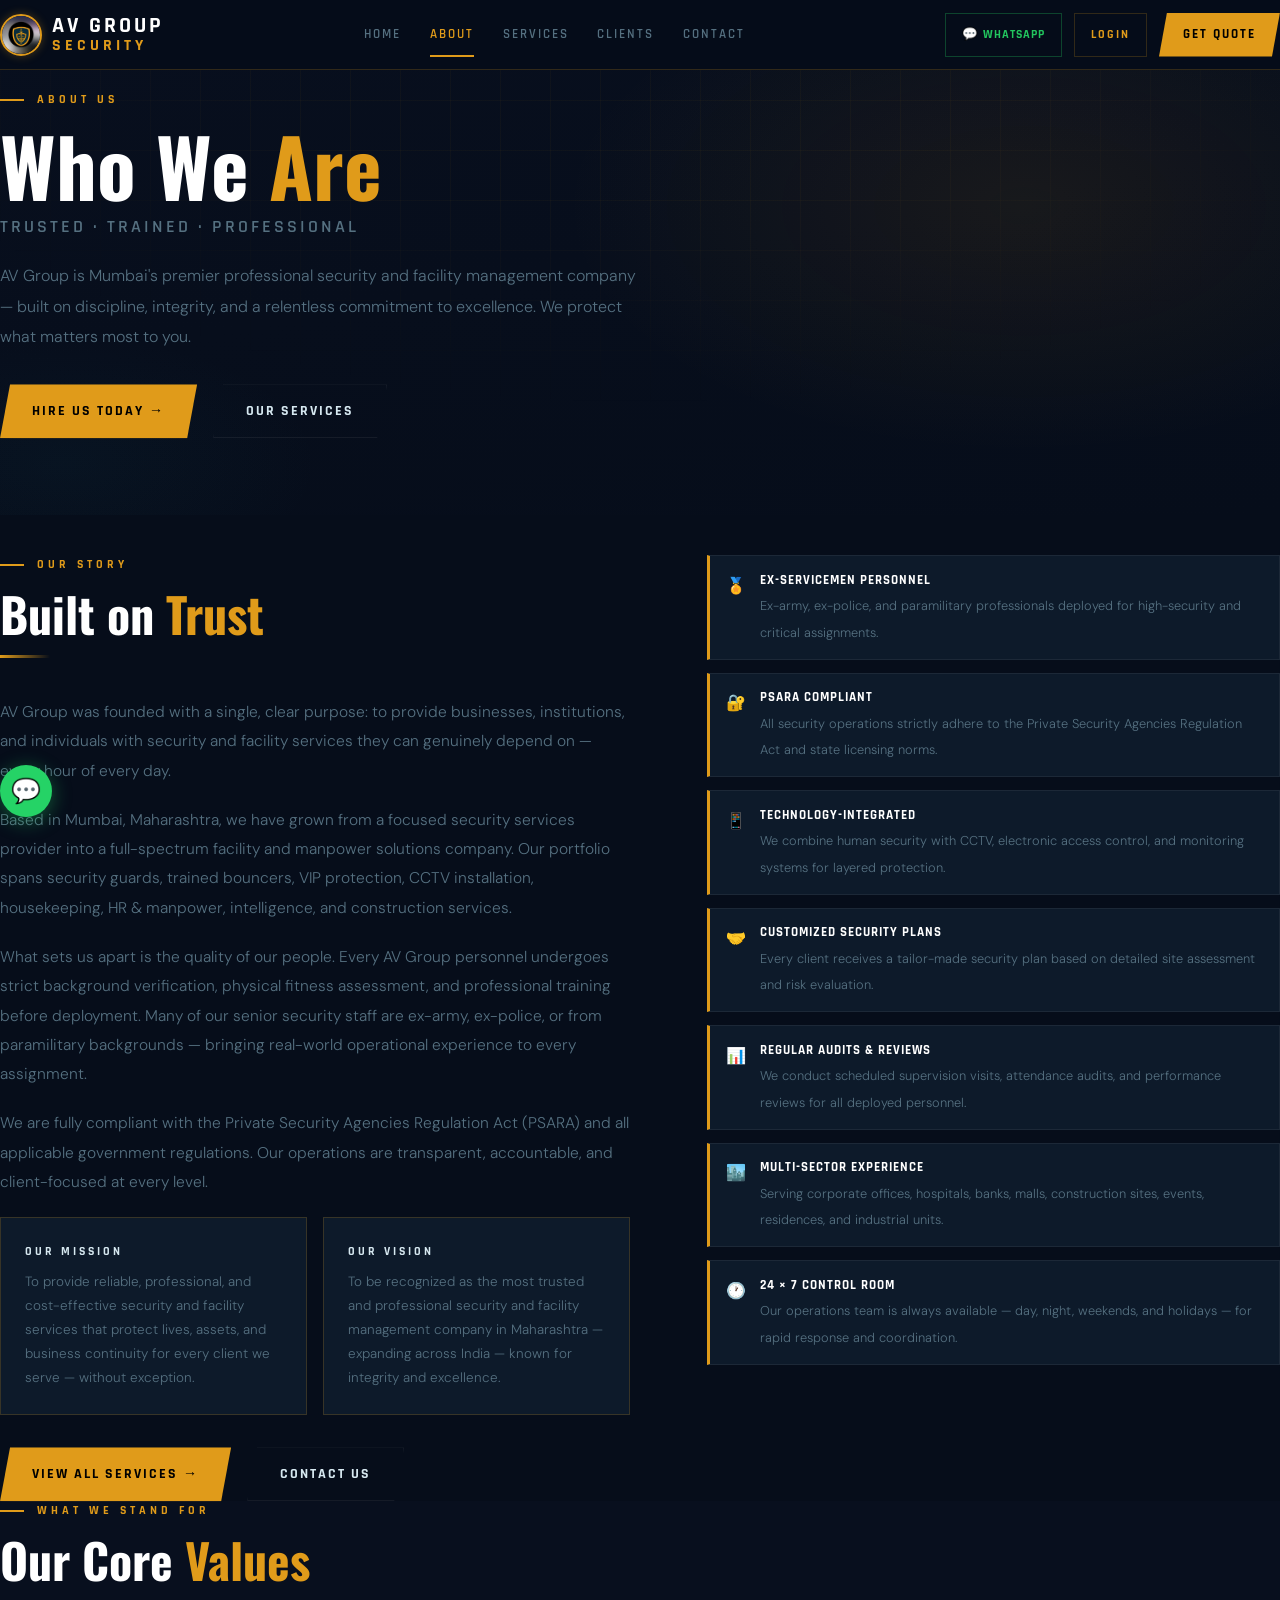
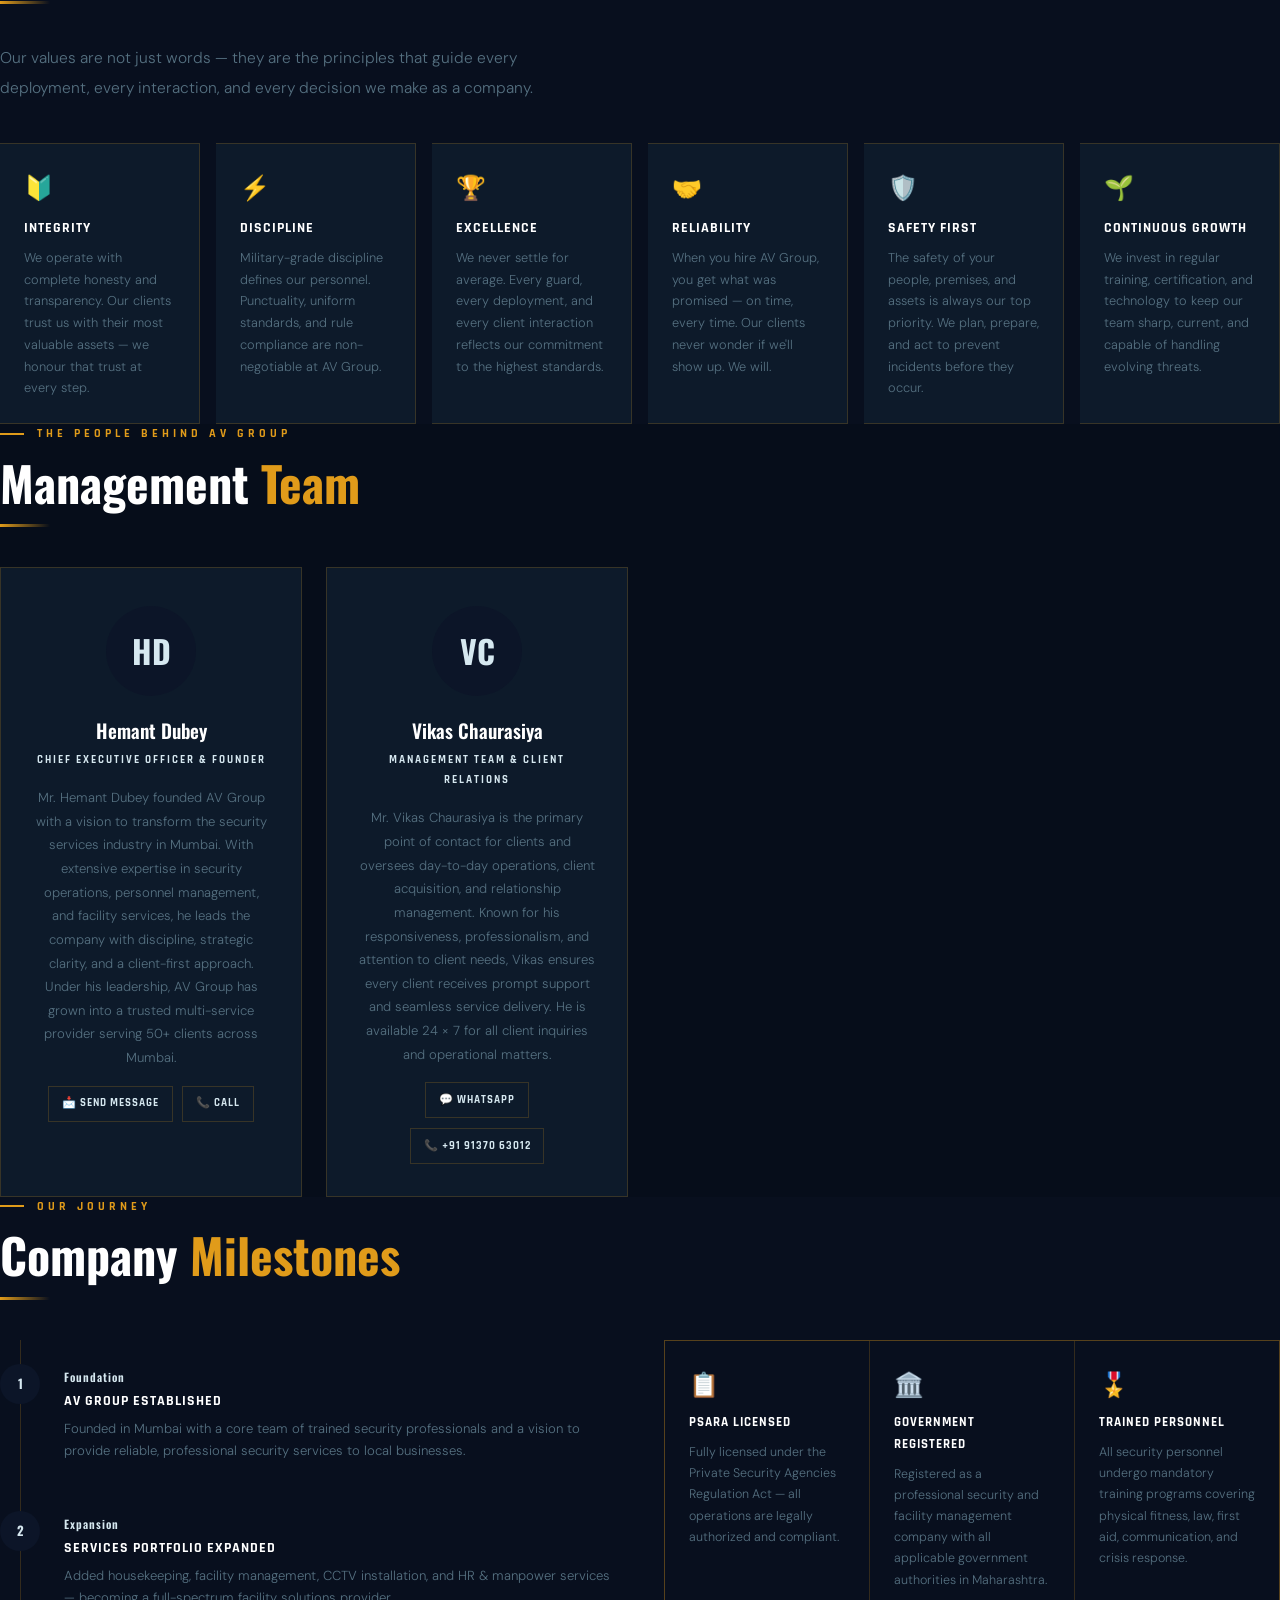
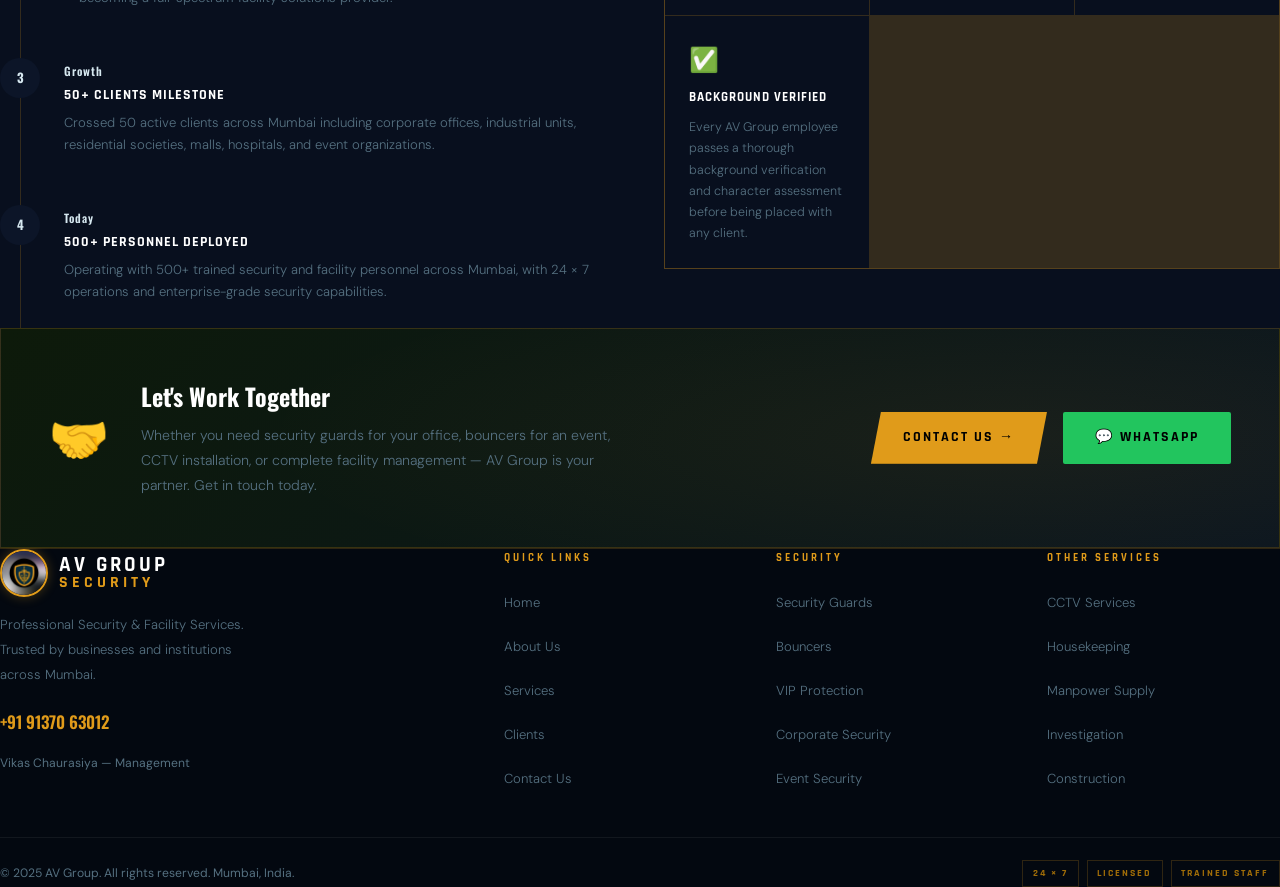
==== about.html @ 672afb00 "Add login booking and admin system" ====
<!DOCTYPE html>
<html lang="en">
<head>
<meta charset="UTF-8"/>
<meta name="viewport" content="width=device-width,initial-scale=1.0,viewport-fit=cover,maximum-scale=5.0"/>
<meta name="apple-mobile-web-app-capable" content="yes"/>
<meta name="apple-mobile-web-app-status-bar-style" content="black-translucent"/>
<meta name="mobile-web-app-capable" content="yes"/>
<meta name="theme-color" content="#060d1f"/>
<meta name="format-detection" content="telephone=no,email=no,address=no"/>
<title>About Us – AV Group | Security Company Mumbai</title>
<meta name="description" content="Learn about AV Group — Mumbai's professional security and facility management company. Meet CEO Hemant Dubey, our mission, vision, values, and management team."/>
<link rel="preconnect" href="https://fonts.googleapis.com"/>
<link rel="preconnect" href="https://fonts.gstatic.com" crossorigin/>
<link href="https://fonts.googleapis.com/css2?family=Rajdhani:wght@500;600;700&family=DM+Sans:ital,wght@0,300;0,400;0,500;1,300&family=Oswald:wght@400;500;600;700&display=swap" rel="stylesheet"/>
<link rel="stylesheet" href="style.css"/>
<style>
/* ── ABOUT-SPECIFIC ── */
.about-grid{display:grid;grid-template-columns:1.1fr 1fr;gap:clamp(2rem,6vw,5rem);align-items:start;margin-top:2.5rem}
@media(max-width:900px){.about-grid{grid-template-columns:1fr}}
.about-copy p{font-size:clamp(.88rem,2vw,.97rem);font-weight:300;color:var(--muted);line-height:1.9;margin-bottom:1.2rem}

.mv-split{display:grid;grid-template-columns:1fr 1fr;gap:1rem;margin-bottom:2rem}
@media(max-width:480px){.mv-split{grid-template-columns:1fr}}
.mv-box{background:var(--card);border:1px solid var(--border);padding:1.5rem;position:relative;overflow:hidden}
.mv-box::before{content:'';position:absolute;top:0;left:0;width:100%;height:2px;background:var(--blue)}
.mv-box h4{font-family:'Rajdhani',sans-serif;font-size:.75rem;font-weight:700;letter-spacing:3px;text-transform:uppercase;color:var(--blue);margin-bottom:.5rem}
.mv-box p{font-size:.84rem;font-weight:300;color:var(--muted);line-height:1.8}

.values-grid{display:grid;grid-template-columns:repeat(auto-fill,minmax(min(200px,100%),1fr));gap:1rem;margin-top:2.5rem}
.val-card{background:var(--card);border:1px solid var(--border);padding:1.5rem;border-left:3px solid var(--blue);transition:border-color .3s,transform .3s}
@media(hover:hover){.val-card:hover{border-color:var(--blue);border-left-color:var(--blue-lt);transform:translateY(-3px)}}
.val-icon{font-size:1.5rem;margin-bottom:.6rem;display:block}
.val-card h4{font-family:'Rajdhani',sans-serif;font-size:.88rem;font-weight:700;letter-spacing:1px;text-transform:uppercase;color:var(--white);margin-bottom:.4rem}
.val-card p{font-size:.8rem;font-weight:300;color:var(--muted);line-height:1.7}

.timeline{display:flex;flex-direction:column;gap:0;position:relative}
.timeline::before{content:'';position:absolute;left:20px;top:0;bottom:0;width:1px;background:var(--border)}
.tl-item{display:flex;gap:1.5rem;padding:1.5rem 0;position:relative}
.tl-dot{width:40px;height:40px;border-radius:50%;background:var(--navy3);border:2px solid var(--blue);display:flex;align-items:center;justify-content:center;flex-shrink:0;font-family:'Oswald',sans-serif;font-size:.8rem;font-weight:700;color:var(--blue);position:relative;z-index:1}
.tl-content h4{font-family:'Rajdhani',sans-serif;font-size:.88rem;font-weight:700;letter-spacing:1px;text-transform:uppercase;color:var(--white);margin-bottom:.3rem}
.tl-content p{font-size:.82rem;font-weight:300;color:var(--muted);line-height:1.7}
.tl-year{font-family:'Oswald',sans-serif;font-size:.72rem;font-weight:600;color:var(--blue);letter-spacing:1px}

.cert-grid{display:grid;grid-template-columns:repeat(auto-fill,minmax(min(200px,100%),1fr));gap:1px;background:var(--border);border:1px solid var(--border)}
.cert-cell{background:var(--navy2);padding:1.5rem;display:flex;flex-direction:column;gap:.5rem}
.cert-cell .c-icon{font-size:1.5rem}
.cert-cell h5{font-family:'Rajdhani',sans-serif;font-size:.82rem;font-weight:700;letter-spacing:1px;text-transform:uppercase;color:var(--white)}
.cert-cell p{font-size:.78rem;font-weight:300;color:var(--muted);line-height:1.7}

.leadership-grid{display:grid;grid-template-columns:repeat(auto-fill,minmax(min(240px,100%),1fr));gap:1.5rem;margin-top:2.5rem}
.leader-card{background:var(--card);border:1px solid var(--border);overflow:hidden;transition:border-color .3s,transform .3s}
@media(hover:hover){.leader-card:hover{border-color:var(--blue);transform:translateY(-4px);box-shadow:0 8px 24px rgba(27,110,243,.2)}}
.leader-banner{height:6px;background:linear-gradient(90deg,var(--blue),var(--blue-lt))}
.leader-body{padding:2rem;text-align:center}
.leader-ava{width:90px;height:90px;border-radius:50%;border:3px solid var(--blue);margin:0 auto 1.2rem;display:flex;align-items:center;justify-content:center;font-family:'Oswald',sans-serif;font-size:2rem;font-weight:700;color:var(--blue);background:var(--navy3);overflow:hidden;box-shadow:0 0 20px var(--blue-glow)}
.leader-ava img{width:100%;height:100%;object-fit:cover;border-radius:50%}
.leader-card h3{font-family:'Oswald',sans-serif;font-size:1.2rem;font-weight:600;color:var(--white);margin-bottom:.2rem}
.leader-card .role{font-family:'Rajdhani',sans-serif;font-size:.7rem;font-weight:700;letter-spacing:2px;text-transform:uppercase;color:var(--blue);margin-bottom:1rem}
.leader-card p{font-size:.82rem;font-weight:300;color:var(--muted);line-height:1.8;margin-bottom:1rem}
.leader-contact{display:flex;gap:.6rem;justify-content:center;flex-wrap:wrap}
.leader-contact a{font-family:'Rajdhani',sans-serif;font-size:.7rem;font-weight:700;letter-spacing:1px;text-transform:uppercase;color:var(--blue);text-decoration:none;border:1px solid var(--border);padding:.3rem .8rem;min-height:36px;display:flex;align-items:center}
@media(hover:hover){.leader-contact a:hover{background:var(--blue-dim)}}
</style>
</head>
<body>

<nav id="navbar">
  <a href="index.html" class="nav-logo"><img src="Logo.jpeg" class="nav-logo-img" alt="AV Group Logo"/><span class="nav-logo-text"><span class="logo-av">AV GROUP</span><span class="logo-grp">SECURITY</span></span></a>
  <ul class="nav-links">
    <li><a href="index.html">Home</a></li>
    <li><a href="about.html" class="active">About</a></li>
    <li><a href="services.html">Services</a></li>
    <li><a href="clients.html">Clients</a></li>
    <li><a href="contact.html">Contact</a></li>
  </ul>
  <div class="nav-right">
    <a href="https://wa.me/919137063012" target="_blank" rel="noopener" class="nav-wa">💬 WhatsApp</a>
    <a href="login.html" style="font-family:Rajdhani,sans-serif;font-size:.78rem;font-weight:700;letter-spacing:2px;text-transform:uppercase;color:var(--gold);text-decoration:none;border:1px solid var(--border);padding:.45rem 1rem;min-height:44px;display:flex;align-items:center">Login</a><a href="contact.html" class="nav-cta">Get Quote</a>
    <button class="hamburger" id="ham" aria-label="Open menu" aria-expanded="false"><span></span><span></span><span></span></button>
  </div>
</nav>
<div class="mob-menu" id="mobMenu">
  <a href="index.html" onclick="closeMob()">Home</a>
  <a href="about.html" class="mob-active" onclick="closeMob()">About</a>
  <a href="services.html" onclick="closeMob()">Services</a>
  <a href="clients.html" onclick="closeMob()">Clients</a>
  <a href="contact.html" onclick="closeMob()">Contact</a>
  <a href="https://wa.me/919137063012" target="_blank" class="mob-wa" onclick="closeMob()">💬 WhatsApp Us</a>
  <a href="contact.html" class="mob-cta" onclick="closeMob()">Get a Free Quote →</a>
</div>

<!-- PAGE HERO -->
<div class="page-hero">
  <div class="page-hero-bg" aria-hidden="true"></div>
  <div class="page-hero-grid" aria-hidden="true"></div>
  <div class="page-hero-content">
    <div class="ph-eyebrow">About Us</div>
    <h1 class="ph-title">Who We <span class="acc">Are</span></h1>
    <p class="ph-sub">Trusted · Trained · Professional</p>
    <p class="ph-desc">AV Group is Mumbai's premier professional security and facility management company — built on discipline, integrity, and a relentless commitment to excellence. We protect what matters most to you.</p>
    <div class="ph-bar">
      <a href="contact.html" class="btn-blue">Hire Us Today →</a>
      <a href="services.html" class="btn-ghost">Our Services</a>
    </div>
  </div>
</div>

<!-- COMPANY OVERVIEW -->
<section class="sec">
  <div class="about-grid">
    <div class="fi">
      <div class="sec-eyebrow">Our Story</div>
      <h2 class="sec-title">Built on <span class="acc">Trust</span></h2>
      <div class="u-bar"></div>
      <div class="about-copy">
        <p>AV Group was founded with a single, clear purpose: to provide businesses, institutions, and individuals with security and facility services they can genuinely depend on — every hour of every day.</p>
        <p>Based in Mumbai, Maharashtra, we have grown from a focused security services provider into a full-spectrum facility and manpower solutions company. Our portfolio spans security guards, trained bouncers, VIP protection, CCTV installation, housekeeping, HR & manpower, intelligence, and construction services.</p>
        <p>What sets us apart is the quality of our people. Every AV Group personnel undergoes strict background verification, physical fitness assessment, and professional training before deployment. Many of our senior security staff are ex-army, ex-police, or from paramilitary backgrounds — bringing real-world operational experience to every assignment.</p>
        <p>We are fully compliant with the Private Security Agencies Regulation Act (PSARA) and all applicable government regulations. Our operations are transparent, accountable, and client-focused at every level.</p>
      </div>
      <div class="mv-split">
        <div class="mv-box"><h4>Our Mission</h4><p>To provide reliable, professional, and cost-effective security and facility services that protect lives, assets, and business continuity for every client we serve — without exception.</p></div>
        <div class="mv-box"><h4>Our Vision</h4><p>To be recognized as the most trusted and professional security and facility management company in Maharashtra — expanding across India — known for integrity and excellence.</p></div>
      </div>
      <div style="display:flex;gap:1rem;flex-wrap:wrap">
        <a href="services.html" class="btn-blue">View All Services →</a>
        <a href="contact.html" class="btn-ghost">Contact Us</a>
      </div>
    </div>
    <div class="fi fi-d1">
      <div style="display:flex;flex-direction:column;gap:.8rem">
        <div class="feature-row"><span class="icon" aria-hidden="true">🏅</span><div class="txt"><strong>Ex-Servicemen Personnel</strong><span>Ex-army, ex-police, and paramilitary professionals deployed for high-security and critical assignments.</span></div></div>
        <div class="feature-row"><span class="icon" aria-hidden="true">🔐</span><div class="txt"><strong>PSARA Compliant</strong><span>All security operations strictly adhere to the Private Security Agencies Regulation Act and state licensing norms.</span></div></div>
        <div class="feature-row"><span class="icon" aria-hidden="true">📱</span><div class="txt"><strong>Technology-Integrated</strong><span>We combine human security with CCTV, electronic access control, and monitoring systems for layered protection.</span></div></div>
        <div class="feature-row"><span class="icon" aria-hidden="true">🤝</span><div class="txt"><strong>Customized Security Plans</strong><span>Every client receives a tailor-made security plan based on detailed site assessment and risk evaluation.</span></div></div>
        <div class="feature-row"><span class="icon" aria-hidden="true">📊</span><div class="txt"><strong>Regular Audits &amp; Reviews</strong><span>We conduct scheduled supervision visits, attendance audits, and performance reviews for all deployed personnel.</span></div></div>
        <div class="feature-row"><span class="icon" aria-hidden="true">🏙️</span><div class="txt"><strong>Multi-Sector Experience</strong><span>Serving corporate offices, hospitals, banks, malls, construction sites, events, residences, and industrial units.</span></div></div>
        <div class="feature-row"><span class="icon" aria-hidden="true">🕐</span><div class="txt"><strong>24 × 7 Control Room</strong><span>Our operations team is always available — day, night, weekends, and holidays — for rapid response and coordination.</span></div></div>
      </div>
    </div>
  </div>
</section>

<!-- CORE VALUES -->
<section class="sec sec-alt">
  <div class="sec-eyebrow">What We Stand For</div>
  <h2 class="sec-title">Our Core <span class="acc">Values</span></h2>
  <div class="u-bar"></div>
  <p class="sec-body">Our values are not just words — they are the principles that guide every deployment, every interaction, and every decision we make as a company.</p>
  <div class="values-grid fi">
    <div class="val-card"><span class="val-icon" aria-hidden="true">🔰</span><h4>Integrity</h4><p>We operate with complete honesty and transparency. Our clients trust us with their most valuable assets — we honour that trust at every step.</p></div>
    <div class="val-card"><span class="val-icon" aria-hidden="true">⚡</span><h4>Discipline</h4><p>Military-grade discipline defines our personnel. Punctuality, uniform standards, and rule compliance are non-negotiable at AV Group.</p></div>
    <div class="val-card"><span class="val-icon" aria-hidden="true">🏆</span><h4>Excellence</h4><p>We never settle for average. Every guard, every deployment, and every client interaction reflects our commitment to the highest standards.</p></div>
    <div class="val-card"><span class="val-icon" aria-hidden="true">🤝</span><h4>Reliability</h4><p>When you hire AV Group, you get what was promised — on time, every time. Our clients never wonder if we'll show up. We will.</p></div>
    <div class="val-card"><span class="val-icon" aria-hidden="true">🛡️</span><h4>Safety First</h4><p>The safety of your people, premises, and assets is always our top priority. We plan, prepare, and act to prevent incidents before they occur.</p></div>
    <div class="val-card"><span class="val-icon" aria-hidden="true">🌱</span><h4>Continuous Growth</h4><p>We invest in regular training, certification, and technology to keep our team sharp, current, and capable of handling evolving threats.</p></div>
  </div>
</section>

<!-- MANAGEMENT TEAM -->
<section class="sec">
  <div class="sec-eyebrow">The People Behind AV Group</div>
  <h2 class="sec-title">Management <span class="acc">Team</span></h2>
  <div class="u-bar"></div>
  <div class="leadership-grid fi">
    <div class="leader-card">
      <div class="leader-banner"></div>
      <div class="leader-body">
        <div class="leader-ava" aria-hidden="true">HD</div>
        <h3>Hemant Dubey</h3>
        <p class="role">Chief Executive Officer &amp; Founder</p>
        <p>Mr. Hemant Dubey founded AV Group with a vision to transform the security services industry in Mumbai. With extensive expertise in security operations, personnel management, and facility services, he leads the company with discipline, strategic clarity, and a client-first approach. Under his leadership, AV Group has grown into a trusted multi-service provider serving 50+ clients across Mumbai.</p>
        <div class="leader-contact">
          <a href="contact.html">📩 Send Message</a>
          <a href="tel:+919137063012">📞 Call</a>
        </div>
      </div>
    </div>
    <div class="leader-card">
      <div class="leader-banner"></div>
      <div class="leader-body">
        <div class="leader-ava" aria-hidden="true">VC</div>
        <h3>Vikas Chaurasiya</h3>
        <p class="role">Management Team &amp; Client Relations</p>
        <p>Mr. Vikas Chaurasiya is the primary point of contact for clients and oversees day-to-day operations, client acquisition, and relationship management. Known for his responsiveness, professionalism, and attention to client needs, Vikas ensures every client receives prompt support and seamless service delivery. He is available 24 × 7 for all client inquiries and operational matters.</p>
        <div class="leader-contact">
          <a href="https://wa.me/919137063012" target="_blank" rel="noopener">💬 WhatsApp</a>
          <a href="tel:+919137063012">📞 +91 91370 63012</a>
        </div>
      </div>
    </div>
  </div>
</section>

<!-- COMPANY MILESTONES -->
<section class="sec sec-alt">
  <div class="sec-eyebrow">Our Journey</div>
  <h2 class="sec-title">Company <span class="acc">Milestones</span></h2>
  <div class="u-bar"></div>
  <div class="grid-2 fi">
    <div class="timeline">
      <div class="tl-item">
        <div class="tl-dot">1</div>
        <div class="tl-content">
          <span class="tl-year">Foundation</span>
          <h4>AV Group Established</h4>
          <p>Founded in Mumbai with a core team of trained security professionals and a vision to provide reliable, professional security services to local businesses.</p>
        </div>
      </div>
      <div class="tl-item">
        <div class="tl-dot">2</div>
        <div class="tl-content">
          <span class="tl-year">Expansion</span>
          <h4>Services Portfolio Expanded</h4>
          <p>Added housekeeping, facility management, CCTV installation, and HR & manpower services — becoming a full-spectrum facility solutions provider.</p>
        </div>
      </div>
      <div class="tl-item">
        <div class="tl-dot">3</div>
        <div class="tl-content">
          <span class="tl-year">Growth</span>
          <h4>50+ Clients Milestone</h4>
          <p>Crossed 50 active clients across Mumbai including corporate offices, industrial units, residential societies, malls, hospitals, and event organizations.</p>
        </div>
      </div>
      <div class="tl-item">
        <div class="tl-dot">4</div>
        <div class="tl-content">
          <span class="tl-year">Today</span>
          <h4>500+ Personnel Deployed</h4>
          <p>Operating with 500+ trained security and facility personnel across Mumbai, with 24 × 7 operations and enterprise-grade security capabilities.</p>
        </div>
      </div>
    </div>
    <div class="fi fi-d1" style="display:flex;flex-direction:column;gap:1rem">
      <div class="cert-grid">
        <div class="cert-cell"><span class="c-icon" aria-hidden="true">📋</span><h5>PSARA Licensed</h5><p>Fully licensed under the Private Security Agencies Regulation Act — all operations are legally authorized and compliant.</p></div>
        <div class="cert-cell"><span class="c-icon" aria-hidden="true">🏛️</span><h5>Government Registered</h5><p>Registered as a professional security and facility management company with all applicable government authorities in Maharashtra.</p></div>
        <div class="cert-cell"><span class="c-icon" aria-hidden="true">🎖️</span><h5>Trained Personnel</h5><p>All security personnel undergo mandatory training programs covering physical fitness, law, first aid, communication, and crisis response.</p></div>
        <div class="cert-cell"><span class="c-icon" aria-hidden="true">✅</span><h5>Background Verified</h5><p>Every AV Group employee passes a thorough background verification and character assessment before being placed with any client.</p></div>
      </div>
    </div>
  </div>
</section>

<!-- CTA -->
<section class="sec">
  <div class="cta-banner fi">
    <span class="cta-icon" aria-hidden="true">🤝</span>
    <div class="cta-body">
      <h3>Let's Work Together</h3>
      <p>Whether you need security guards for your office, bouncers for an event, CCTV installation, or complete facility management — AV Group is your partner. Get in touch today.</p>
    </div>
    <div style="display:flex;gap:1rem;flex-wrap:wrap;flex-shrink:0;position:relative">
      <a href="contact.html" class="btn-blue">Contact Us →</a>
      <a href="https://wa.me/919137063012" target="_blank" rel="noopener" class="btn-green">💬 WhatsApp</a>
    </div>
  </div>
</section>

<footer>
  <div class="footer-top">
    <div class="f-brand"><div class="f-logo-wrap"><img src="Logo.jpeg" class="f-logo-img" alt="AV Group Logo"/><div class="f-logo-text">AV GROUP<span>SECURITY</span></div></div><p>Professional Security &amp; Facility Services. Trusted by businesses and institutions across Mumbai.</p><a href="tel:+919137063012" class="f-phone">+91 91370 63012</a><span style="font-size:.76rem;color:var(--muted)">Vikas Chaurasiya — Management</span></div>
    <div class="f-col"><h5>Quick Links</h5><ul><li><a href="index.html">Home</a></li><li><a href="about.html">About Us</a></li><li><a href="services.html">Services</a></li><li><a href="clients.html">Clients</a></li><li><a href="contact.html">Contact Us</a></li></ul></div>
    <div class="f-col"><h5>Security</h5><ul><li><a href="services.html">Security Guards</a></li><li><a href="services.html">Bouncers</a></li><li><a href="services.html">VIP Protection</a></li><li><a href="services.html">Corporate Security</a></li><li><a href="services.html">Event Security</a></li></ul></div>
    <div class="f-col"><h5>Other Services</h5><ul><li><a href="services.html">CCTV Services</a></li><li><a href="services.html">Housekeeping</a></li><li><a href="services.html">Manpower Supply</a></li><li><a href="services.html">Investigation</a></li><li><a href="services.html">Construction</a></li></ul></div>
  </div>
  <div class="footer-bottom"><p>© 2025 AV Group. All rights reserved. Mumbai, India.</p><div class="f-badges"><span class="f-badge">24 × 7</span><span class="f-badge">Licensed</span><span class="f-badge">Trained Staff</span></div></div>
</footer>

<a href="https://wa.me/919137063012" target="_blank" rel="noopener" id="wa-float" aria-label="Chat on WhatsApp">💬</a>
<button id="btt" onclick="window.scrollTo({top:0,behavior:'smooth'})" aria-label="Back to top">↑</button>
<script src="main.js"></script>
</body>
</html>
---- style.css ----
/* ═══════════════════════════════════════════════════════
   AV GROUP — SHARED STYLESHEET
   Theme: Gold #e09b1a + Dark Teal #1a7585 (matches logo)
═══════════════════════════════════════════════════════ */

:root {
  /* ── GOLD (primary — shield outline color) ── */
  --gold:       #e09b1a;
  --gold-lt:    #f5b932;
  --gold-dark:  #a06d08;
  --gold-glow:  rgba(224,155,26,0.30);
  --gold-dim:   rgba(224,155,26,0.12);

  /* ── TEAL (secondary — shield body color) ── */
  --teal:       #1a7585;
  --teal-lt:    #22919f;
  --teal-dim:   rgba(26,117,133,0.12);

  /* ── BACKGROUNDS ── */
  --navy:       #060d1a;
  --navy2:      #080f1e;
  --navy3:      #0c1528;
  --card:       #0d1a2a;
  --card2:      #102035;

  /* ── TEXT ── */
  --steel:      #d6e8f0;
  --muted:      #557080;
  --white:      #ffffff;

  /* ── BORDERS ── */
  --border:     rgba(224,155,26,0.20);
  --border2:    rgba(255,255,255,0.06);
  --border-t:   rgba(26,117,133,0.25);

  /* ── STATUS ── */
  --red:        #e63946;
  --green:      #22c55e;

  /* ── SAFE AREAS (notch/home bar) ── */
  --sat: env(safe-area-inset-top,0px);
  --sar: env(safe-area-inset-right,0px);
  --sab: env(safe-area-inset-bottom,0px);
  --sal: env(safe-area-inset-left,0px);
  --touch: 44px;
}

/* ── RESET ── */
*,*::before,*::after{box-sizing:border-box;margin:0;padding:0}
html{
  scroll-behavior:smooth;
  -webkit-text-size-adjust:100%;
  text-size-adjust:100%;
  scroll-padding-top:80px;
}
body{
  font-family:'DM Sans',-apple-system,BlinkMacSystemFont,'Segoe UI',sans-serif;
  background:var(--navy);
  color:var(--steel);
  line-height:1.65;
  overflow-x:hidden;
  -webkit-font-smoothing:antialiased;
  -moz-osx-font-smoothing:grayscale;
  overscroll-behavior-y:contain;
}
button,a,[role="button"]{
  -webkit-tap-highlight-color:transparent;
  -webkit-touch-callout:none;
  touch-action:manipulation;
  cursor:pointer;
}
img,svg{display:block;max-width:100%;height:auto}
@media(hover:hover){
  ::-webkit-scrollbar{width:5px}
  ::-webkit-scrollbar-track{background:var(--navy)}
  ::-webkit-scrollbar-thumb{background:var(--gold);border-radius:5px}
}
::selection{background:var(--gold);color:#000}

/* ══════════════════════════════
   NAV
══════════════════════════════ */
nav{
  position:fixed;top:0;left:0;right:0;z-index:1000;
  display:flex;align-items:center;justify-content:space-between;
  padding-top:max(0px,var(--sat));
  height:calc(70px + var(--sat));
  padding-left:max(5vw,calc(var(--sal)+16px));
  padding-right:max(5vw,calc(var(--sar)+16px));
  background:rgba(6,13,26,0.96);
  -webkit-backdrop-filter:blur(18px);
  backdrop-filter:blur(18px);
  border-bottom:1px solid var(--border);
  transition:box-shadow .3s;
  -webkit-transform:translateZ(0);
  transform:translateZ(0);
  will-change:transform;
}
nav.scrolled{box-shadow:0 4px 40px rgba(224,155,26,0.12)}

/* Logo image in nav */
.nav-logo{
  display:flex;align-items:center;gap:.65rem;
  text-decoration:none;min-height:var(--touch);
}
.nav-logo-img{
  width:42px;height:42px;border-radius:50%;
  object-fit:cover;
  border:2px solid var(--gold);
  box-shadow:0 0 10px var(--gold-glow);
  flex-shrink:0;
}
.nav-logo-text{
  font-family:'Rajdhani',sans-serif;
  font-size:clamp(1.1rem,3.5vw,1.4rem);
  font-weight:700;letter-spacing:3px;text-transform:uppercase;
  display:flex;flex-direction:column;line-height:1;
}
.logo-av{color:var(--white);font-size:1em}
.logo-grp{color:var(--gold);font-size:.7em;letter-spacing:4px}

/* Nav links */
.nav-links{display:flex;gap:1.8rem;list-style:none}
.nav-links a{
  font-family:'Rajdhani',sans-serif;
  font-size:.82rem;font-weight:600;letter-spacing:2px;text-transform:uppercase;
  color:var(--muted);text-decoration:none;
  position:relative;padding:4px 0;
  min-height:var(--touch);display:flex;align-items:center;
  transition:color .3s;
}
.nav-links a::after{
  content:'';position:absolute;bottom:0;left:0;
  width:0;height:2px;background:var(--gold);transition:width .3s;
}
@media(hover:hover){.nav-links a:hover{color:var(--gold-lt)}.nav-links a:hover::after{width:100%}}
.nav-links a.active{color:var(--gold)}.nav-links a.active::after{width:100%}

.nav-right{display:flex;align-items:center;gap:.75rem}
.nav-wa{
  display:flex;align-items:center;gap:.5rem;
  font-family:'Rajdhani',sans-serif;font-size:.78rem;font-weight:700;
  letter-spacing:1px;text-transform:uppercase;
  color:var(--green);text-decoration:none;
  border:1px solid rgba(34,197,94,.3);padding:.45rem 1rem;
  min-height:var(--touch);transition:background .3s,border-color .3s;
}
@media(hover:hover){.nav-wa:hover{background:rgba(34,197,94,.1);border-color:var(--green)}}
.nav-cta{
  font-family:'Rajdhani',sans-serif;font-size:.8rem;font-weight:700;
  letter-spacing:2px;text-transform:uppercase;
  color:#000;background:var(--gold);
  padding:.5rem 1.5rem;min-height:var(--touch);
  display:flex;align-items:center;
  border:none;text-decoration:none;border-radius:2px;transition:background .3s;
}
@supports(clip-path:polygon(0 0)){.nav-cta{clip-path:polygon(8px 0%,100% 0%,calc(100% - 8px) 100%,0% 100%);border-radius:0}}
@media(hover:hover){.nav-cta:hover{background:var(--gold-lt)}}

/* Hamburger */
.hamburger{display:none;flex-direction:column;gap:5px;background:none;border:none;padding:8px;min-width:var(--touch);min-height:var(--touch);align-items:center;justify-content:center}
.hamburger span{display:block;width:24px;height:2px;background:var(--gold);transition:transform .3s,opacity .3s;border-radius:2px}
.hamburger.open span:nth-child(1){transform:translateY(7px) rotate(45deg)}
.hamburger.open span:nth-child(2){opacity:0}
.hamburger.open span:nth-child(3){transform:translateY(-7px) rotate(-45deg)}

/* Mobile menu */
.mob-menu{
  display:none;position:fixed;
  top:calc(70px + var(--sat));left:0;right:0;z-index:999;
  background:rgba(6,13,26,.98);
  -webkit-backdrop-filter:blur(20px);backdrop-filter:blur(20px);
  border-bottom:1px solid var(--border);
  padding:1.5rem max(5vw,calc(var(--sal)+16px)) calc(2rem + var(--sab));
  flex-direction:column;gap:0;
  max-height:calc(100vh - 70px - var(--sat));
  overflow-y:auto;-webkit-overflow-scrolling:touch;
}
.mob-menu.open{display:flex}
.mob-menu a{
  font-family:'Rajdhani',sans-serif;font-size:1.05rem;font-weight:600;
  letter-spacing:2px;text-transform:uppercase;
  color:var(--muted);text-decoration:none;padding:1rem 0;
  min-height:var(--touch);display:flex;align-items:center;
  border-bottom:1px solid var(--border2);
}
.mob-menu a.mob-active{color:var(--gold)}
.mob-menu a:last-child{border-bottom:none}
.mob-menu .mob-cta{
  margin-top:1.2rem;background:var(--gold);color:#000;
  justify-content:center;border-radius:2px;font-size:.95rem;padding:1rem;font-weight:700;
}
.mob-menu .mob-wa{color:var(--green)}
@media(max-width:900px){.nav-links,.nav-wa{display:none}.hamburger{display:flex}}
@media(max-width:480px){.nav-cta{display:none}}

/* ══════════════════════════════
   PAGE HERO BANNER
══════════════════════════════ */
.page-hero{
  padding-top:calc(90px + var(--sat));
  padding-bottom:clamp(3rem,6vw,5rem);
  padding-left:max(5vw,calc(var(--sal)+16px));
  padding-right:max(5vw,calc(var(--sar)+16px));
  position:relative;overflow:hidden;
  background:linear-gradient(170deg,#080f1e 0%,#060d1a 100%);
}
.page-hero-bg{
  position:absolute;inset:0;
  background:
    radial-gradient(ellipse 60% 80% at 80% 40%,rgba(224,155,26,.08) 0%,transparent 60%),
    radial-gradient(ellipse 40% 50% at 5% 90%,rgba(26,117,133,.06) 0%,transparent 50%);
}
.page-hero-grid{
  position:absolute;inset:0;
  background-image:linear-gradient(rgba(224,155,26,.04) 1px,transparent 1px),linear-gradient(90deg,rgba(224,155,26,.04) 1px,transparent 1px);
  background-size:50px 50px;
  -webkit-mask-image:radial-gradient(ellipse 80% 100% at 50% 0%,black 40%,transparent 80%);
  mask-image:radial-gradient(ellipse 80% 100% at 50% 0%,black 40%,transparent 80%);
}
.page-hero-content{position:relative;z-index:2;max-width:900px}
.ph-eyebrow{
  font-family:'Rajdhani',sans-serif;font-size:.72rem;font-weight:700;
  letter-spacing:4px;text-transform:uppercase;color:var(--gold);
  display:flex;align-items:center;gap:.8rem;margin-bottom:1rem;
}
.ph-eyebrow::before{content:'';display:block;width:24px;height:2px;background:var(--gold)}
.ph-title{
  font-family:'Oswald',sans-serif;
  font-size:clamp(2.2rem,7vw,5rem);font-weight:700;
  line-height:1;color:var(--white);margin-bottom:.5rem;
}
.ph-title .acc{color:var(--gold)}
.ph-sub{
  font-family:'Rajdhani',sans-serif;font-size:clamp(.85rem,2vw,1.1rem);
  font-weight:600;letter-spacing:3px;text-transform:uppercase;
  color:var(--muted);margin-bottom:1.2rem;
}
.ph-desc{font-size:clamp(.88rem,2vw,1rem);font-weight:300;color:var(--muted);max-width:650px;line-height:1.9}
.ph-bar{display:flex;gap:1rem;flex-wrap:wrap;margin-top:2rem}

/* ══════════════════════════════
   SECTION COMMON
══════════════════════════════ */
.sec{
  padding:clamp(60px,10vw,100px) max(5vw,calc(var(--sal)+16px));
  padding-right:max(5vw,calc(var(--sar)+16px));
}
.sec-alt{background:var(--navy2)}
.sec-eyebrow{
  font-family:'Rajdhani',sans-serif;font-size:.72rem;font-weight:700;
  letter-spacing:4px;text-transform:uppercase;color:var(--gold);
  display:flex;align-items:center;gap:.8rem;margin-bottom:.9rem;
}
.sec-eyebrow::before{content:'';display:block;width:24px;height:2px;background:var(--gold)}
.sec-title{
  font-family:'Oswald',sans-serif;
  font-size:clamp(1.7rem,5vw,3rem);font-weight:700;
  color:var(--white);line-height:1.05;margin-bottom:1rem;
}
.sec-title .acc{color:var(--gold)}
.sec-body{font-size:clamp(.88rem,2vw,.97rem);font-weight:300;color:var(--muted);max-width:600px;line-height:1.9}
.u-bar{width:50px;height:3px;margin:1rem 0 2.5rem;background:linear-gradient(90deg,var(--gold),transparent)}

/* ══════════════════════════════
   BUTTONS
══════════════════════════════ */
.btn-blue{
  font-family:'Rajdhani',sans-serif;font-size:clamp(.8rem,2vw,.88rem);font-weight:700;
  letter-spacing:2px;text-transform:uppercase;
  background:var(--gold);color:#000;
  padding:.9rem 2rem;min-height:var(--touch);border:none;
  text-decoration:none;display:inline-flex;align-items:center;justify-content:center;gap:.4rem;
  border-radius:2px;box-shadow:0 4px 20px var(--gold-glow);
  transition:background .3s,box-shadow .3s;-webkit-appearance:none;
}
@supports(clip-path:polygon(0 0)){.btn-blue{clip-path:polygon(10px 0%,100% 0%,calc(100% - 10px) 100%,0% 100%);border-radius:0}}
@media(hover:hover){.btn-blue:hover{background:var(--gold-lt);box-shadow:0 8px 30px rgba(224,155,26,.5)}}
.btn-blue:active{opacity:.85}

.btn-ghost{
  font-family:'Rajdhani',sans-serif;font-size:clamp(.8rem,2vw,.88rem);font-weight:700;
  letter-spacing:2px;text-transform:uppercase;
  background:transparent;color:var(--steel);
  padding:.9rem 2rem;min-height:var(--touch);
  border:1px solid var(--border2);text-decoration:none;
  display:inline-flex;align-items:center;justify-content:center;gap:.4rem;
  border-radius:2px;transition:border-color .3s,color .3s;-webkit-appearance:none;
}
@supports(clip-path:polygon(0 0)){.btn-ghost{clip-path:polygon(10px 0%,100% 0%,calc(100% - 10px) 100%,0% 100%);border-radius:0}}
@media(hover:hover){.btn-ghost:hover{border-color:var(--gold);color:var(--gold)}}
.btn-ghost:active{opacity:.8}

.btn-green{
  font-family:'Rajdhani',sans-serif;font-size:clamp(.8rem,2vw,.88rem);font-weight:700;
  letter-spacing:2px;text-transform:uppercase;
  background:var(--green);color:#000;
  padding:.9rem 2rem;min-height:var(--touch);border:none;
  text-decoration:none;display:inline-flex;align-items:center;justify-content:center;gap:.4rem;
  border-radius:2px;transition:opacity .3s;-webkit-appearance:none;
}
.btn-green:active{opacity:.85}

/* ══════════════════════════════
   TICKER
══════════════════════════════ */
.ticker-wrap{overflow:hidden;border-top:1px solid var(--border);border-bottom:1px solid var(--border);padding:.85rem 0;background:var(--navy2)}
.ticker-track{display:flex;gap:2.5rem;animation:ticker 30s linear infinite;width:max-content}
@media(prefers-reduced-motion:reduce){.ticker-track{animation:none}}
@keyframes ticker{from{transform:translateX(0)}to{transform:translateX(-50%)}}
.tick-item{font-family:'Rajdhani',sans-serif;font-size:.78rem;font-weight:600;letter-spacing:2.5px;text-transform:uppercase;color:var(--muted);white-space:nowrap;display:flex;align-items:center;gap:1rem}
.tick-sep{color:var(--gold);font-size:.55rem}

/* ══════════════════════════════
   STATS STRIP
══════════════════════════════ */
.stats-strip{background:linear-gradient(135deg,var(--gold-dark),var(--gold));padding:0}
.stats-inner{display:grid;grid-template-columns:repeat(4,1fr);max-width:1200px;margin:0 auto;padding-left:max(0px,var(--sal));padding-right:max(0px,var(--sar))}
@media(max-width:600px){.stats-inner{grid-template-columns:repeat(2,1fr)}}
.scount{padding:clamp(1.5rem,4vw,2.5rem) 1.5rem;text-align:center;border-right:1px solid rgba(0,0,0,.15)}
.scount:last-child{border-right:none}
@media(max-width:600px){.scount:nth-child(2){border-right:none}.scount:nth-child(3){border-top:1px solid rgba(0,0,0,.15)}}
.scount-num{font-family:'Oswald',sans-serif;font-size:clamp(2rem,5vw,2.8rem);font-weight:700;color:#000;display:block;line-height:1}
.scount-lbl{font-family:'Rajdhani',sans-serif;font-size:.72rem;font-weight:700;letter-spacing:2px;text-transform:uppercase;color:rgba(0,0,0,.6);margin-top:.3rem;display:block}

/* ══════════════════════════════
   FORM
══════════════════════════════ */
.cform{display:flex;flex-direction:column;gap:.9rem}
.frow{display:grid;grid-template-columns:1fr 1fr;gap:.9rem}
@media(max-width:540px){.frow{grid-template-columns:1fr}}
.fg{display:flex;flex-direction:column;gap:.3rem}
.fg label{font-family:'Rajdhani',sans-serif;font-size:.67rem;font-weight:700;letter-spacing:2px;text-transform:uppercase;color:var(--muted)}
.fg input,.fg select,.fg textarea{
  background:var(--card);border:1px solid var(--border);
  color:var(--steel);padding:.8rem 1rem;
  font-size:16px;font-family:'DM Sans',sans-serif;font-weight:300;
  outline:none;resize:vertical;border-radius:0;
  -webkit-appearance:none;appearance:none;
  transition:border-color .3s,box-shadow .3s;min-height:var(--touch);
}
.fg textarea{min-height:calc(var(--touch)*2.5)}
.fg input::placeholder,.fg textarea::placeholder{color:var(--muted)}
.fg input:focus,.fg select:focus,.fg textarea:focus{border-color:var(--gold);box-shadow:0 0 0 3px var(--gold-dim)}
.fg select{background-image:url("data:image/svg+xml,%3Csvg xmlns='http://www.w3.org/2000/svg' width='12' height='8'%3E%3Cpath d='M6 8L0 0h12z' fill='%23e09b1a'/%3E%3C/svg%3E");background-repeat:no-repeat;background-position:right 1rem center;padding-right:2.5rem}
.fg select option{background:#0c1528;font-size:14px}
.req{color:var(--red)}
.btn-submit{
  font-family:'Rajdhani',sans-serif;font-size:.9rem;font-weight:700;letter-spacing:2px;text-transform:uppercase;
  background:var(--gold);color:#000;padding:.95rem 2.2rem;border:none;
  min-height:var(--touch);min-width:160px;border-radius:2px;
  box-shadow:0 4px 20px var(--gold-glow);transition:background .3s;-webkit-appearance:none;
}
@supports(clip-path:polygon(0 0)){.btn-submit{clip-path:polygon(10px 0%,100% 0%,calc(100% - 10px) 100%,0% 100%);border-radius:0}}
@media(hover:hover){.btn-submit:hover{background:var(--gold-lt)}}
.success-msg{display:none;background:rgba(34,197,94,.1);border:1px solid rgba(34,197,94,.3);padding:1rem 1.2rem}
.success-msg.show{display:block}
.success-msg p{font-size:.86rem;color:var(--green);line-height:1.7}

/* ══════════════════════════════
   FOOTER
══════════════════════════════ */
footer{
  background:#030810;border-top:1px solid var(--border);
  padding:clamp(2rem,6vw,4rem) max(5vw,calc(var(--sal)+16px)) calc(2rem + var(--sab));
  padding-right:max(5vw,calc(var(--sar)+16px));
}
.footer-top{display:grid;grid-template-columns:2fr 1fr 1fr 1fr;gap:clamp(1.5rem,3vw,3rem);margin-bottom:2.5rem}
@media(max-width:900px){.footer-top{grid-template-columns:1fr 1fr}}
@media(max-width:480px){.footer-top{grid-template-columns:1fr}}
.f-logo-wrap{display:flex;align-items:center;gap:.7rem;margin-bottom:1rem}
.f-logo-img{width:48px;height:48px;border-radius:50%;object-fit:cover;border:2px solid var(--gold);box-shadow:0 0 12px var(--gold-glow)}
.f-logo-text{font-family:'Rajdhani',sans-serif;font-size:1.3rem;font-weight:700;letter-spacing:3px;text-transform:uppercase;color:var(--white);line-height:1}
.f-logo-text span{color:var(--gold);font-size:.75em;display:block;letter-spacing:4px}
.f-brand p{font-size:.82rem;font-weight:300;color:var(--muted);line-height:1.9;max-width:260px;margin-bottom:.8rem}
.f-phone{font-family:'Oswald',sans-serif;font-size:1.05rem;font-weight:600;color:var(--gold);text-decoration:none;display:flex;align-items:center;min-height:var(--touch);margin-bottom:.3rem}
.f-col h5{font-family:'Rajdhani',sans-serif;font-size:.7rem;font-weight:700;letter-spacing:3px;text-transform:uppercase;color:var(--gold);margin-bottom:1.1rem}
.f-col ul{list-style:none;display:flex;flex-direction:column;gap:.5rem}
.f-col ul li a{font-size:.82rem;font-weight:300;color:var(--muted);text-decoration:none;min-height:36px;display:flex;align-items:center}
@media(hover:hover){.f-col ul li a:hover{color:var(--gold)}}
.footer-bottom{border-top:1px solid var(--border2);padding-top:1.4rem;display:flex;align-items:center;justify-content:space-between;flex-wrap:wrap;gap:.8rem}
.footer-bottom p{font-size:.76rem;color:var(--muted)}
.f-badges{display:flex;gap:.5rem;flex-wrap:wrap}
.f-badge{font-family:'Rajdhani',sans-serif;font-size:.63rem;font-weight:700;letter-spacing:2px;text-transform:uppercase;color:var(--gold-dark);border:1px solid var(--border);padding:.25rem .6rem}

/* ══════════════════════════════
   FLOATING BUTTONS
══════════════════════════════ */
#wa-float{
  position:fixed;bottom:calc(5.2rem + var(--sab));right:max(1.2rem,calc(var(--sar)+12px));z-index:500;
  width:52px;height:52px;border-radius:50%;background:#25d366;color:white;
  display:flex;align-items:center;justify-content:center;font-size:1.5rem;text-decoration:none;
  box-shadow:0 4px 20px rgba(37,211,102,.4);animation:waB 3s ease-in-out infinite;will-change:transform;
}
@keyframes waB{0%,100%{transform:translateY(0)}50%{transform:translateY(-5px)}}
@media(prefers-reduced-motion:reduce){#wa-float{animation:none}}
@media(hover:hover){#wa-float:hover{transform:scale(1.1)!important}}
#btt{
  position:fixed;bottom:max(1.2rem,calc(var(--sab)+12px));right:max(1.2rem,calc(var(--sar)+12px));z-index:500;
  width:44px;height:44px;background:var(--gold);color:#000;border:none;
  font-size:1rem;font-weight:700;
  display:flex;align-items:center;justify-content:center;
  border-radius:2px;opacity:0;pointer-events:none;
  transition:opacity .3s;box-shadow:0 4px 16px var(--gold-glow);
}
@supports(clip-path:polygon(0 0)){#btt{clip-path:polygon(6px 0%,100% 0%,calc(100% - 6px) 100%,0% 100%);border-radius:0}}
#btt.show{opacity:1;pointer-events:auto}

/* ══════════════════════════════
   FADE-IN ANIMATION
══════════════════════════════ */
.fi{opacity:0;transform:translateY(20px);transition:opacity .65s ease,transform .65s ease}
.fi.up{opacity:1;transform:translateY(0)}
.fi-d1{transition-delay:.1s}.fi-d2{transition-delay:.2s}.fi-d3{transition-delay:.3s}.fi-d4{transition-delay:.4s}
@media(prefers-reduced-motion:reduce){.fi{transition:none!important;opacity:1;transform:none}}

/* ══════════════════════════════
   FEATURE ROW
══════════════════════════════ */
.feature-row{display:flex;align-items:flex-start;gap:.9rem;padding:.85rem 1rem;background:var(--card);border:1px solid var(--border2);border-left:3px solid var(--gold);transition:border-color .3s}
@media(hover:hover){.feature-row:hover{border-left-color:var(--gold-lt);border-color:var(--border)}}
.feature-row .icon{font-size:1rem;flex-shrink:0;margin-top:3px}
.feature-row .txt strong{font-family:'Rajdhani',sans-serif;font-size:.8rem;font-weight:700;letter-spacing:1px;text-transform:uppercase;color:var(--white);display:block;margin-bottom:.1rem}
.feature-row .txt span{font-size:.8rem;font-weight:300;color:var(--muted);line-height:1.7}

/* ══════════════════════════════
   CTA BANNER
══════════════════════════════ */
.cta-banner{
  background:linear-gradient(135deg,#0d1a0a,#0a1520);
  border:1px solid var(--border);padding:clamp(1.5rem,4vw,3rem);
  display:flex;align-items:center;gap:2rem;flex-wrap:wrap;
  position:relative;overflow:hidden;
}
.cta-banner::before{content:'';position:absolute;inset:0;background:radial-gradient(ellipse 60% 80% at 80% 50%,rgba(224,155,26,.07),transparent)}
.cta-icon{font-size:clamp(2rem,4vw,3rem);flex-shrink:0;position:relative}
.cta-body{flex:1;position:relative;min-width:200px}
.cta-body h3{font-family:'Oswald',sans-serif;font-size:clamp(1.1rem,3vw,1.5rem);font-weight:700;color:var(--white);margin-bottom:.4rem}
.cta-body p{font-size:.88rem;font-weight:300;color:var(--muted);line-height:1.8;max-width:500px}

/* ══════════════════════════════
   GRID LAYOUTS
══════════════════════════════ */
.grid-2{display:grid;grid-template-columns:1fr 1fr;gap:clamp(1.5rem,4vw,3rem)}
.grid-3{display:grid;grid-template-columns:repeat(3,1fr);gap:1.2rem}
.grid-auto{display:grid;grid-template-columns:repeat(auto-fill,minmax(min(220px,100%),1fr));gap:1.2rem}
@media(max-width:900px){.grid-2{grid-template-columns:1fr}}
@media(max-width:700px){.grid-3{grid-template-columns:1fr 1fr}}
@media(max-width:440px){.grid-3{grid-template-columns:1fr}}

/* ══════════════════════════════
   TEAM CARD
══════════════════════════════ */
.team-card{background:var(--card);border:1px solid var(--border);padding:clamp(1.4rem,3vw,2rem);text-align:center;transition:border-color .3s,transform .3s}
@media(hover:hover){.team-card:hover{border-color:var(--gold);transform:translateY(-4px);box-shadow:0 8px 24px var(--gold-glow)}}
.team-ava{width:80px;height:80px;border-radius:50%;border:2px solid var(--gold);margin:0 auto 1rem;display:flex;align-items:center;justify-content:center;font-family:'Oswald',sans-serif;font-size:1.4rem;font-weight:700;color:var(--gold);background:var(--navy3);overflow:hidden}
.team-ava img{width:100%;height:100%;object-fit:cover;border-radius:50%}
.team-card h4{font-family:'Rajdhani',sans-serif;font-size:1.05rem;font-weight:700;color:var(--white);margin-bottom:.2rem}
.team-card .role{font-family:'Rajdhani',sans-serif;font-size:.68rem;font-weight:600;letter-spacing:2px;text-transform:uppercase;color:var(--gold);margin-bottom:.8rem}
.team-card p{font-size:.82rem;font-weight:300;color:var(--muted);line-height:1.8}

/* ══════════════════════════════
   SERVICE CARD
══════════════════════════════ */
.srv-card{background:var(--card);border:1px solid var(--border);padding:clamp(1.2rem,3vw,1.8rem);position:relative;overflow:hidden;transition:border-color .3s,transform .3s}
.srv-card::after{content:'';position:absolute;bottom:0;left:0;width:0;height:2px;background:var(--gold);transition:width .3s}
@media(hover:hover){.srv-card:hover{border-color:var(--gold);transform:translateY(-3px)}.srv-card:hover::after{width:100%}}
.srv-card:active{border-color:var(--gold)}
.srv-card .s-icon{font-size:2rem;margin-bottom:.8rem;display:block}
.srv-card h4{font-family:'Rajdhani',sans-serif;font-size:.95rem;font-weight:700;letter-spacing:1px;text-transform:uppercase;color:var(--white);margin-bottom:.5rem}
.srv-card p{font-size:.82rem;font-weight:300;color:var(--muted);line-height:1.8}

/* ══════════════════════════════
   TESTIMONIAL
══════════════════════════════ */
.test-card{background:var(--card);border:1px solid var(--border);padding:clamp(1.2rem,3vw,2rem);transition:border-color .3s,transform .3s}
@media(hover:hover){.test-card:hover{border-color:var(--gold);transform:translateY(-4px)}}
.test-stars{color:var(--gold);font-size:.8rem;margin-bottom:.5rem}
.test-q{font-size:2.5rem;line-height:1;color:var(--gold);font-family:'Oswald',sans-serif;opacity:.35;margin-bottom:.3rem}
.test-text{font-size:clamp(.82rem,2vw,.88rem);font-weight:300;color:var(--muted);line-height:1.8;margin-bottom:1.2rem;font-style:italic}
.test-author{display:flex;align-items:center;gap:.8rem}
.test-av{width:38px;height:38px;border-radius:50%;background:var(--gold);display:flex;align-items:center;justify-content:center;font-family:'Oswald',sans-serif;font-size:.85rem;font-weight:700;color:#000;flex-shrink:0}
.test-nm strong{display:block;font-size:.84rem;font-weight:500;color:var(--white)}
.test-nm span{font-size:.7rem;color:var(--muted)}

/* ══════════════════════════════
   MISC COMPONENTS
══════════════════════════════ */
.avail-badge{display:inline-flex;align-items:center;gap:.5rem;font-family:'Rajdhani',sans-serif;font-size:.7rem;font-weight:600;letter-spacing:2px;text-transform:uppercase;color:var(--green)}
.avail-dot{width:8px;height:8px;border-radius:50%;background:var(--green);animation:blink 1.5s infinite}
@keyframes blink{0%,100%{opacity:1}50%{opacity:.3}}
@media(prefers-reduced-motion:reduce){.avail-dot{animation:none}}
.badge-pill{font-family:'Rajdhani',sans-serif;font-size:.65rem;font-weight:700;letter-spacing:2px;text-transform:uppercase;background:var(--gold-dim);color:var(--gold);border:1px solid var(--border);padding:.25rem .7rem;display:inline-block}
.divider{width:50px;height:3px;margin:1rem 0 2.5rem;background:linear-gradient(90deg,var(--gold),transparent)}
.wa-cta-block{display:flex;align-items:center;gap:.9rem;background:rgba(34,197,94,.08);border:1px solid rgba(34,197,94,.25);padding:1.1rem 1.3rem;text-decoration:none;min-height:var(--touch);transition:background .3s,border-color .3s}
@media(hover:hover){.wa-cta-block:hover{background:rgba(34,197,94,.15);border-color:var(--green)}}
.wa-cta-block .wi{font-size:1.5rem}
.wa-cta-block .wt strong{display:block;font-size:.86rem;font-weight:500;color:var(--green)}
.wa-cta-block .wt span{font-size:.76rem;color:var(--muted)}
.info-card{background:var(--card);border:1px solid var(--border);padding:clamp(1.2rem,3vw,2rem);position:relative;overflow:hidden}
.info-card::before{content:'';position:absolute;top:0;left:0;width:100%;height:2px;background:linear-gradient(90deg,var(--gold-dark),var(--gold),var(--gold-lt),transparent)}

/* ══════════════════════════════
   WINDOWS HIGH CONTRAST
══════════════════════════════ */
@media(forced-colors:active){
  .btn-blue,.btn-submit,.nav-cta,.mob-menu .mob-cta{forced-color-adjust:none;background:Highlight;color:HighlightText;border:2px solid ButtonText}
  .info-card,.srv-card,.test-card,.feature-row{border:1px solid ButtonText}
}

/* ══════════════════════════════
   PRINT
══════════════════════════════ */
@media print{
  nav,#wa-float,#btt,.ticker-wrap,.page-hero-grid,.page-hero-bg{display:none}
  body{background:#fff;color:#000}
  .sec-title,.ph-title{color:#000}
  a{color:var(--gold)}
}
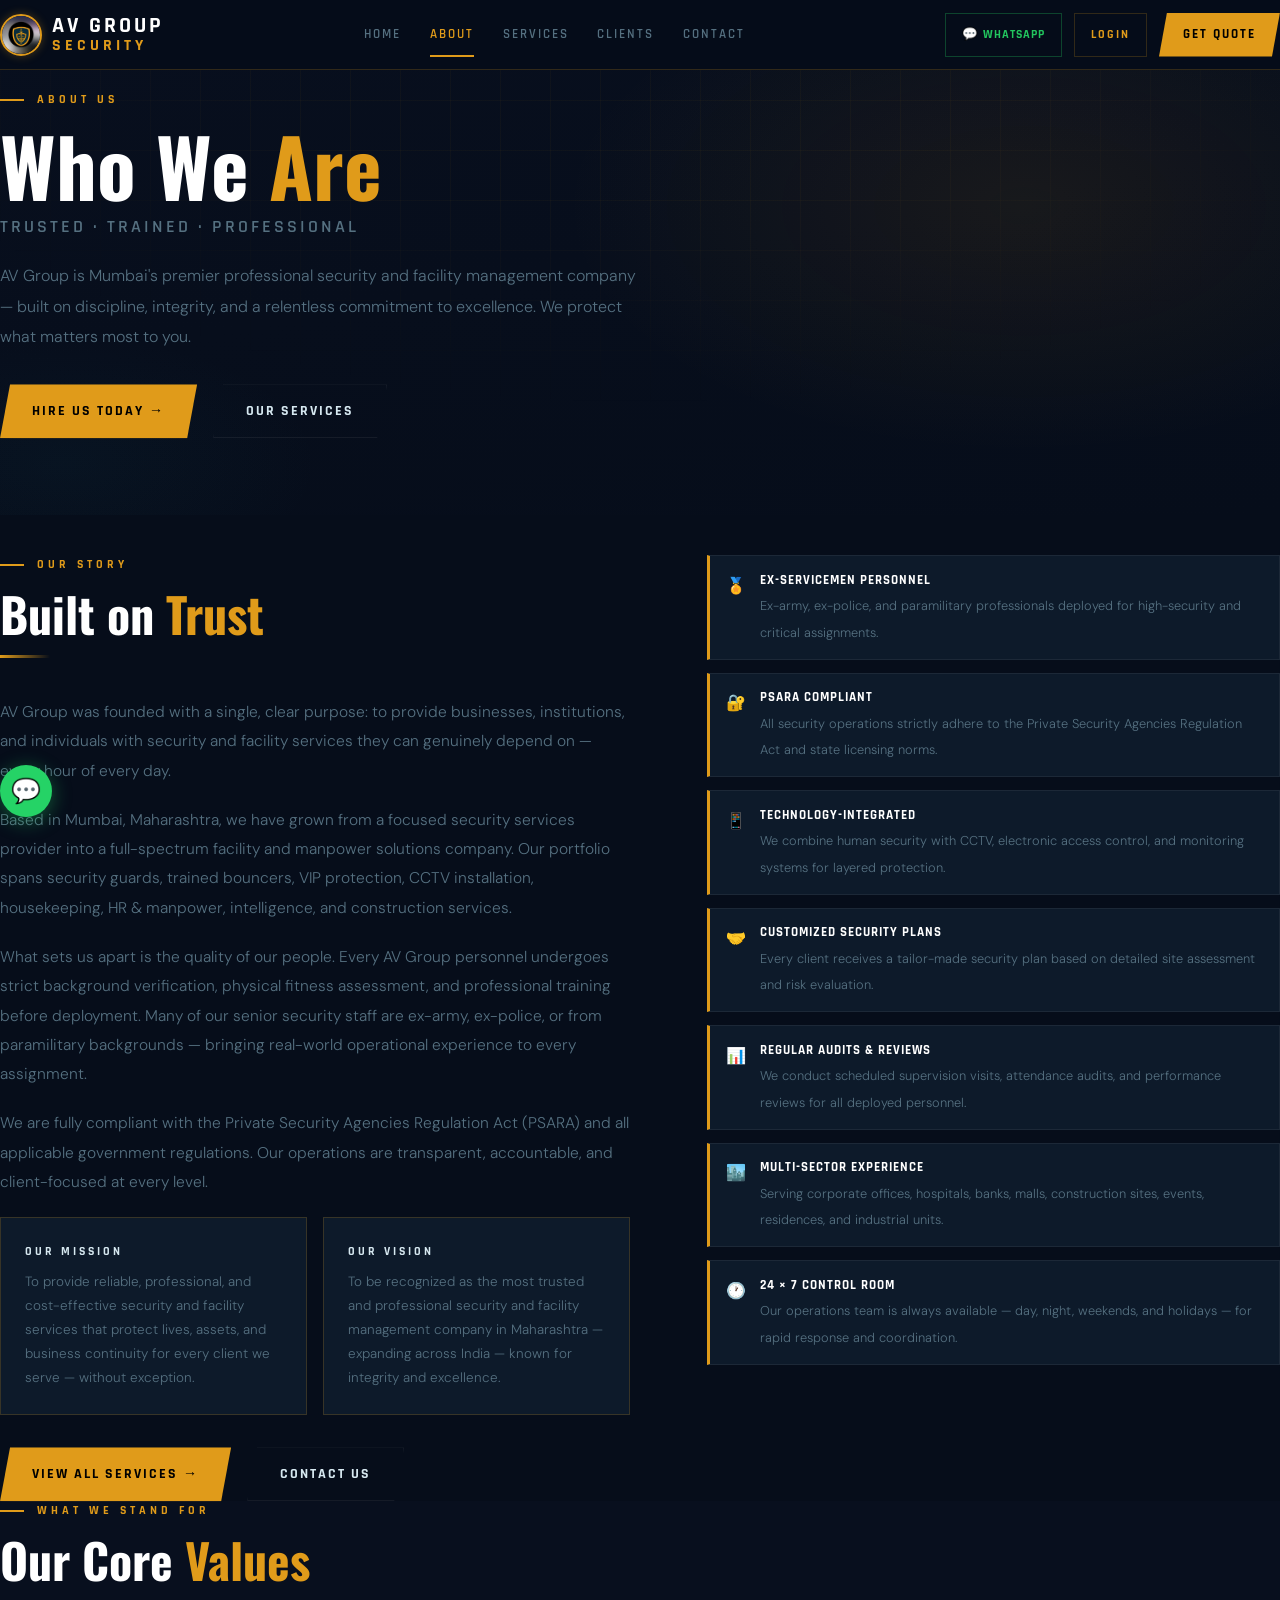
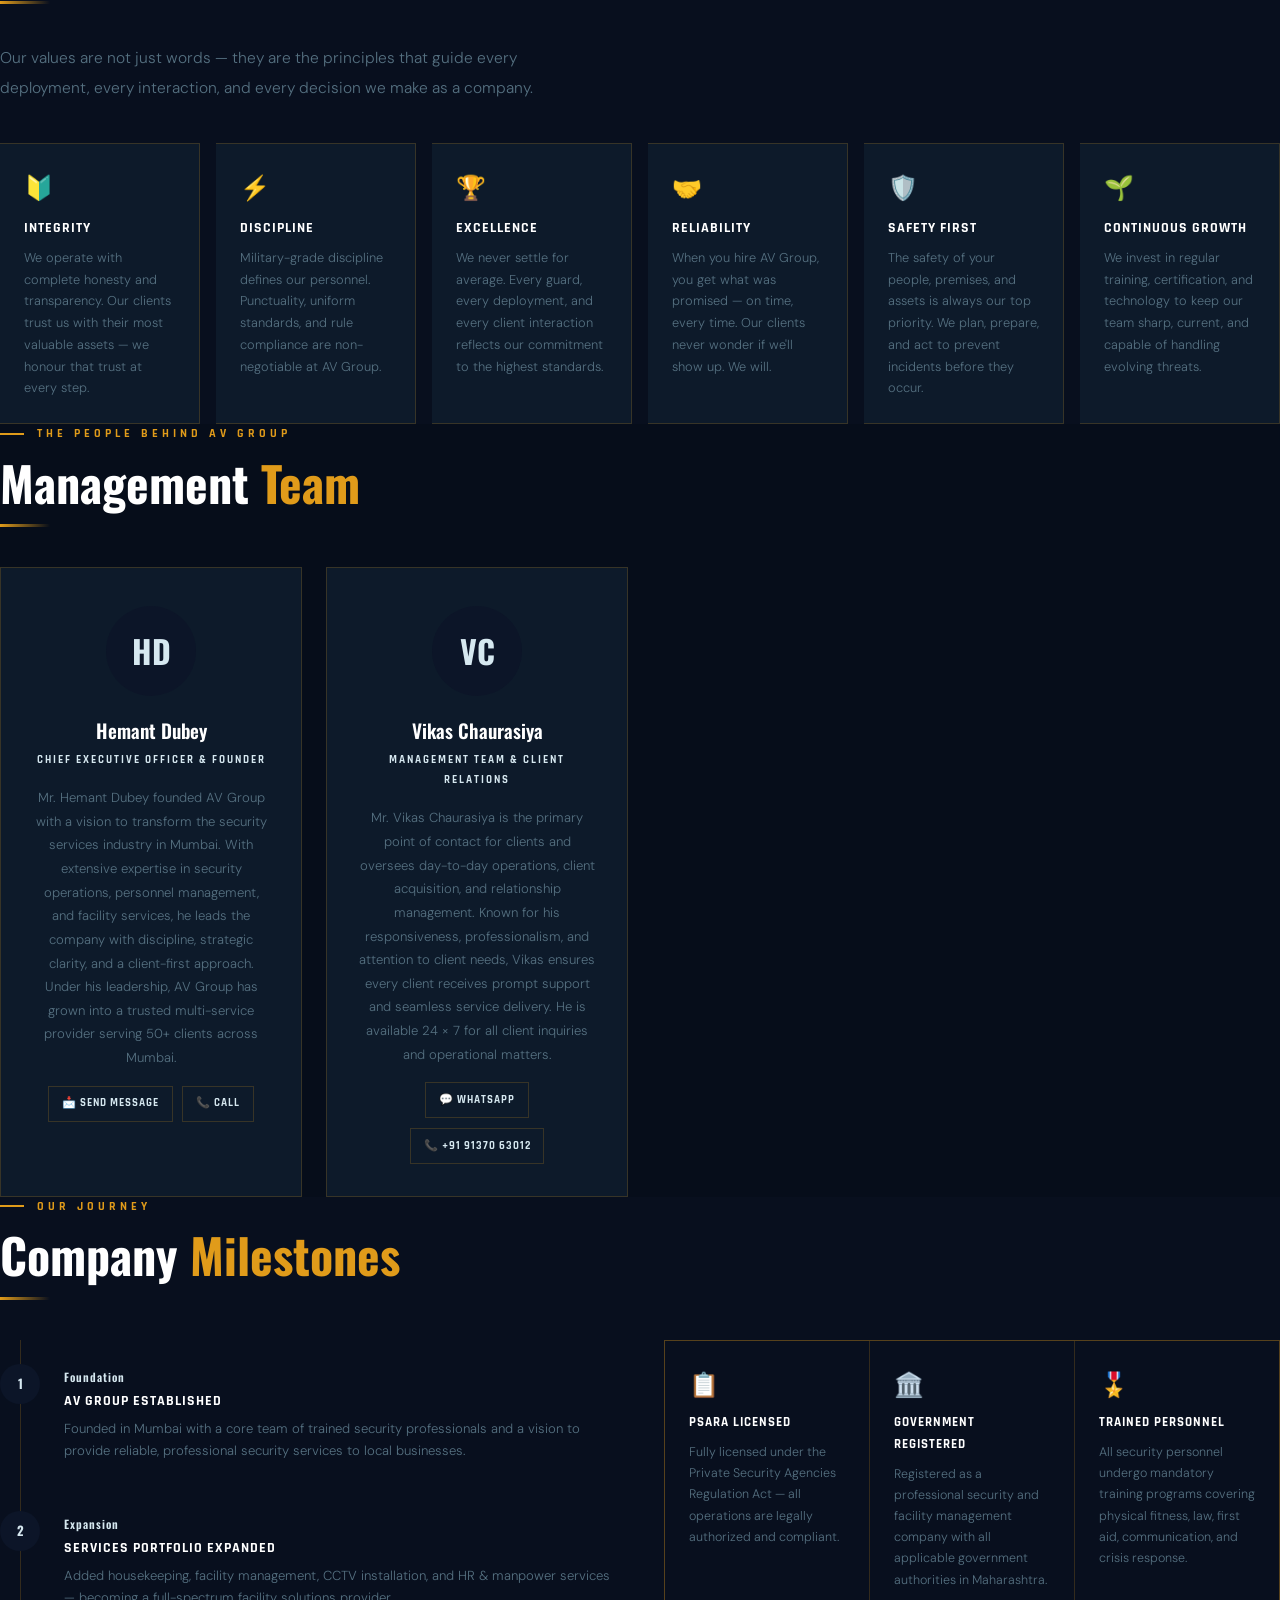
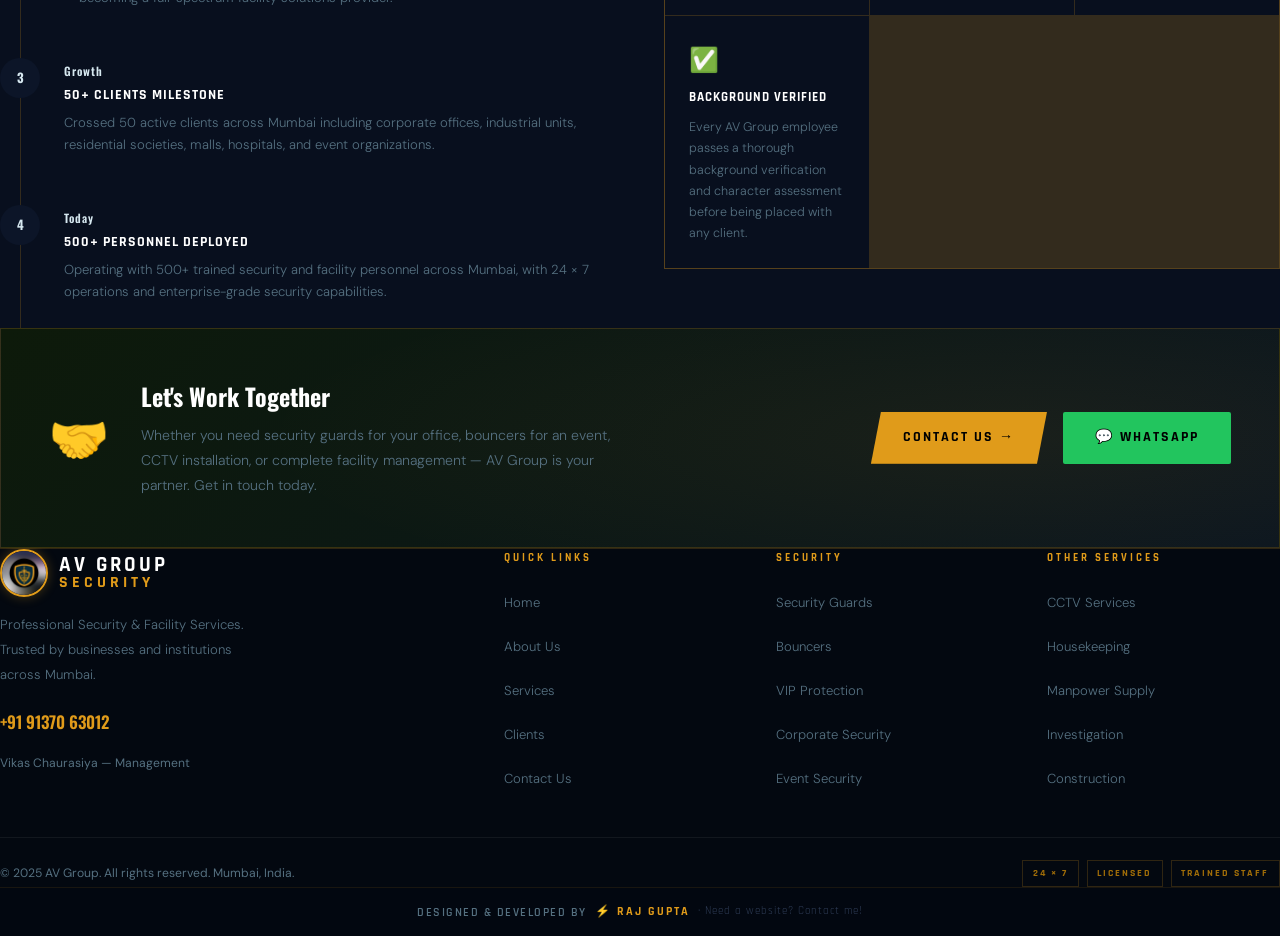
==== commit d28e1334: "Add files via upload" ====
--- a/about.html
+++ b/about.html
@@ -268,6 +268,14 @@
   </div>
   <div class="footer-bottom"><p>© 2025 AV Group. All rights reserved. Mumbai, India.</p><div class="f-badges"><span class="f-badge">24 × 7</span><span class="f-badge">Licensed</span><span class="f-badge">Trained Staff</span></div></div>
 </footer>
+  <!-- MADE BY CREDIT -->
+  <div style="background:#020710;border-top:1px solid rgba(224,155,26,.1);padding:.9rem max(5vw,16px);display:flex;align-items:center;justify-content:center;gap:.5rem;flex-wrap:wrap;text-align:center">
+    <span style="font-family:'Rajdhani',sans-serif;font-size:.72rem;font-weight:600;letter-spacing:1.5px;text-transform:uppercase;color:var(--muted)">Designed &amp; Developed by</span>
+    <a href="https://github.com/rajg39389-source" target="_blank" rel="noopener" style="font-family:'Rajdhani',sans-serif;font-size:.75rem;font-weight:700;letter-spacing:2px;text-transform:uppercase;color:var(--gold);text-decoration:none;display:inline-flex;align-items:center;gap:.4rem;transition:opacity .3s" onmouseover="this.style.opacity='.7'" onmouseout="this.style.opacity='1'">
+      ⚡ Raj Gupta
+    </a>
+    <span style="font-family:'Rajdhani',sans-serif;font-size:.68rem;color:rgba(90,112,153,.5);letter-spacing:1px">· Need a website? Contact me!</span>
+  </div>
 
 <a href="https://wa.me/919137063012" target="_blank" rel="noopener" id="wa-float" aria-label="Chat on WhatsApp">💬</a>
 <button id="btt" onclick="window.scrollTo({top:0,behavior:'smooth'})" aria-label="Back to top">↑</button>
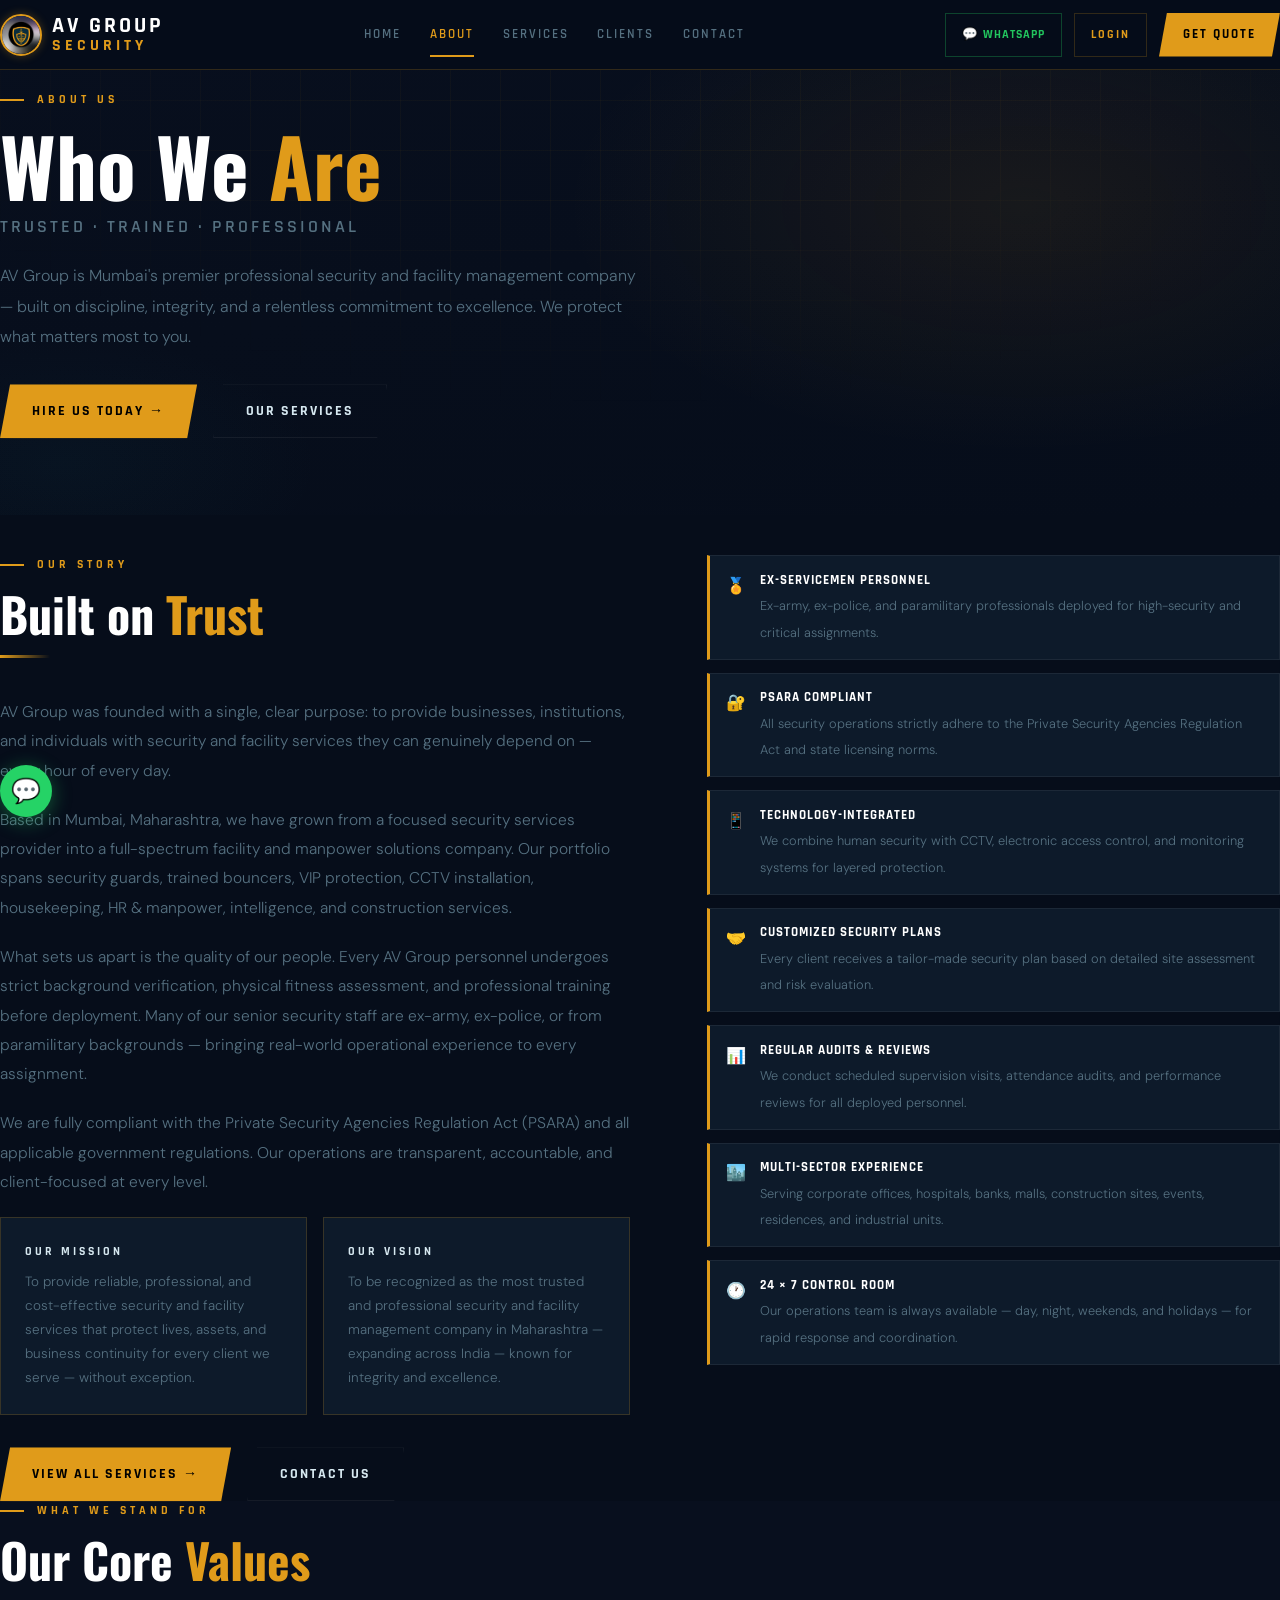
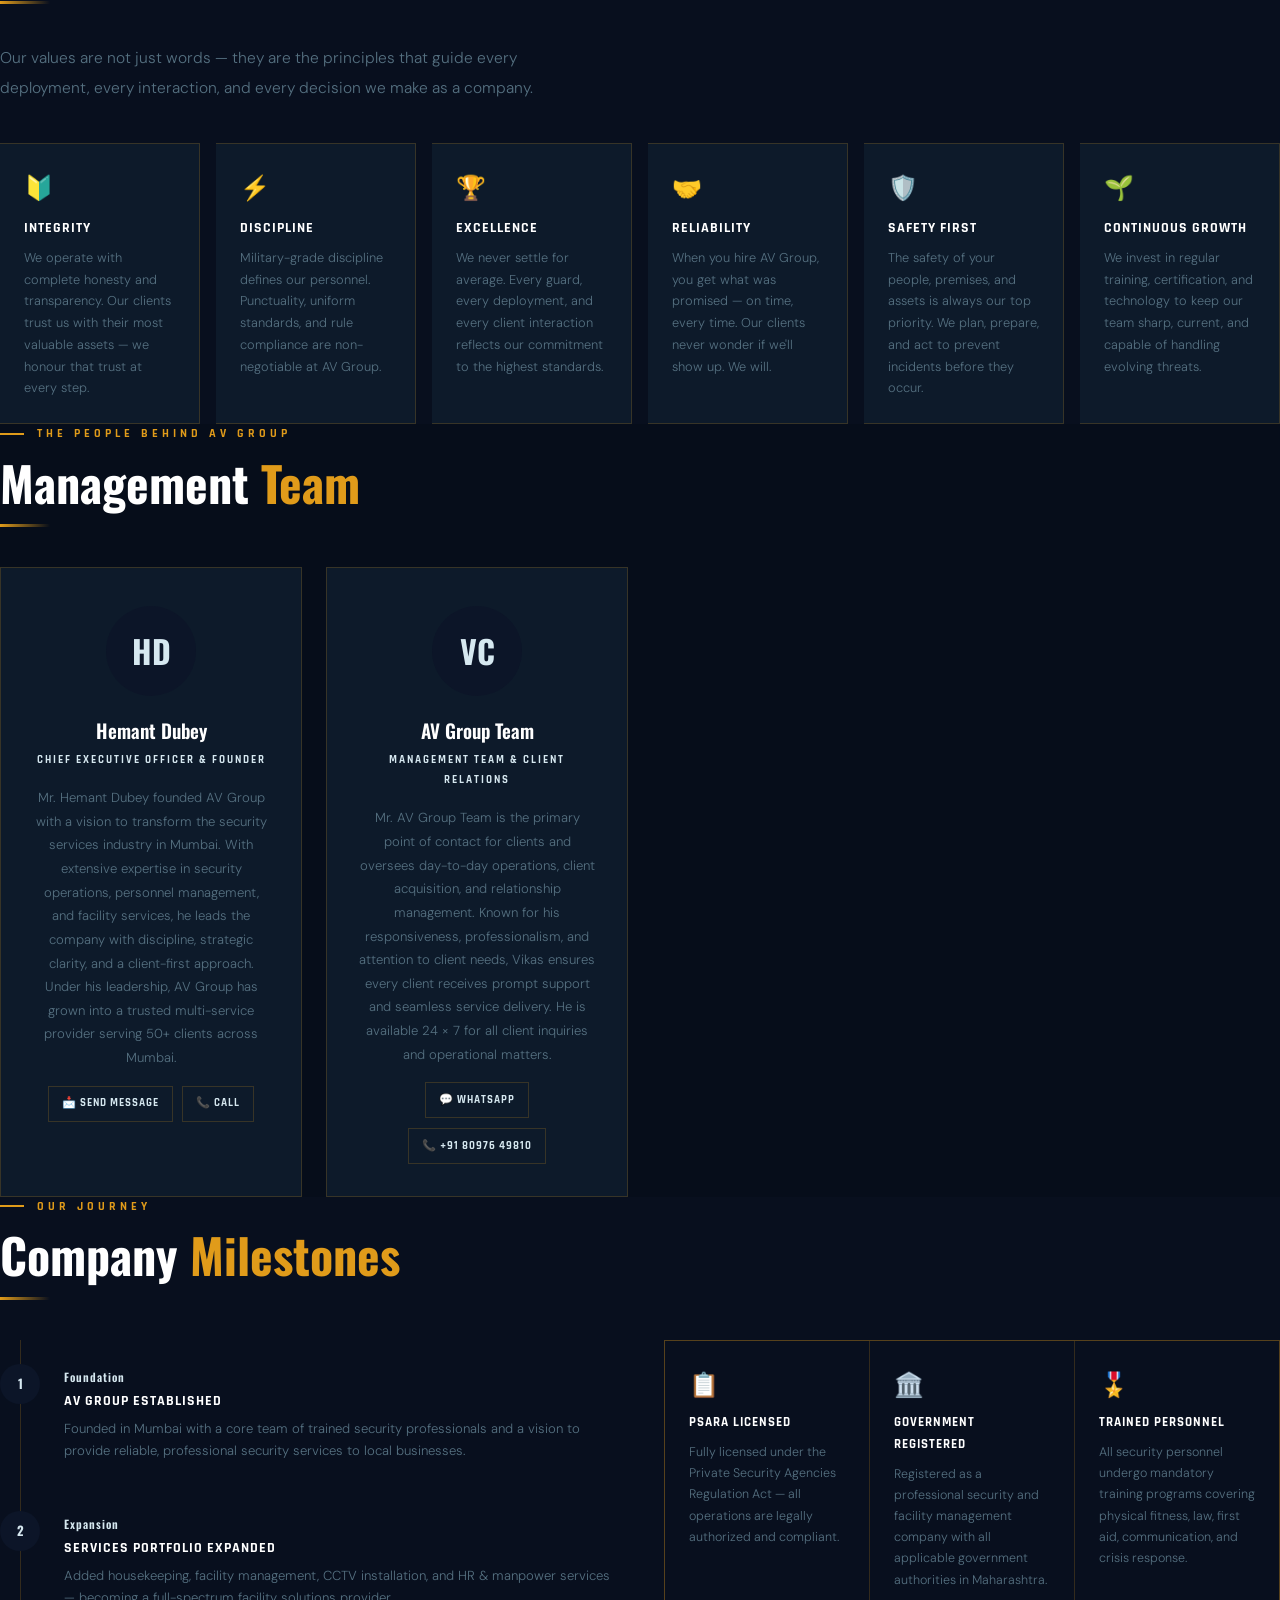
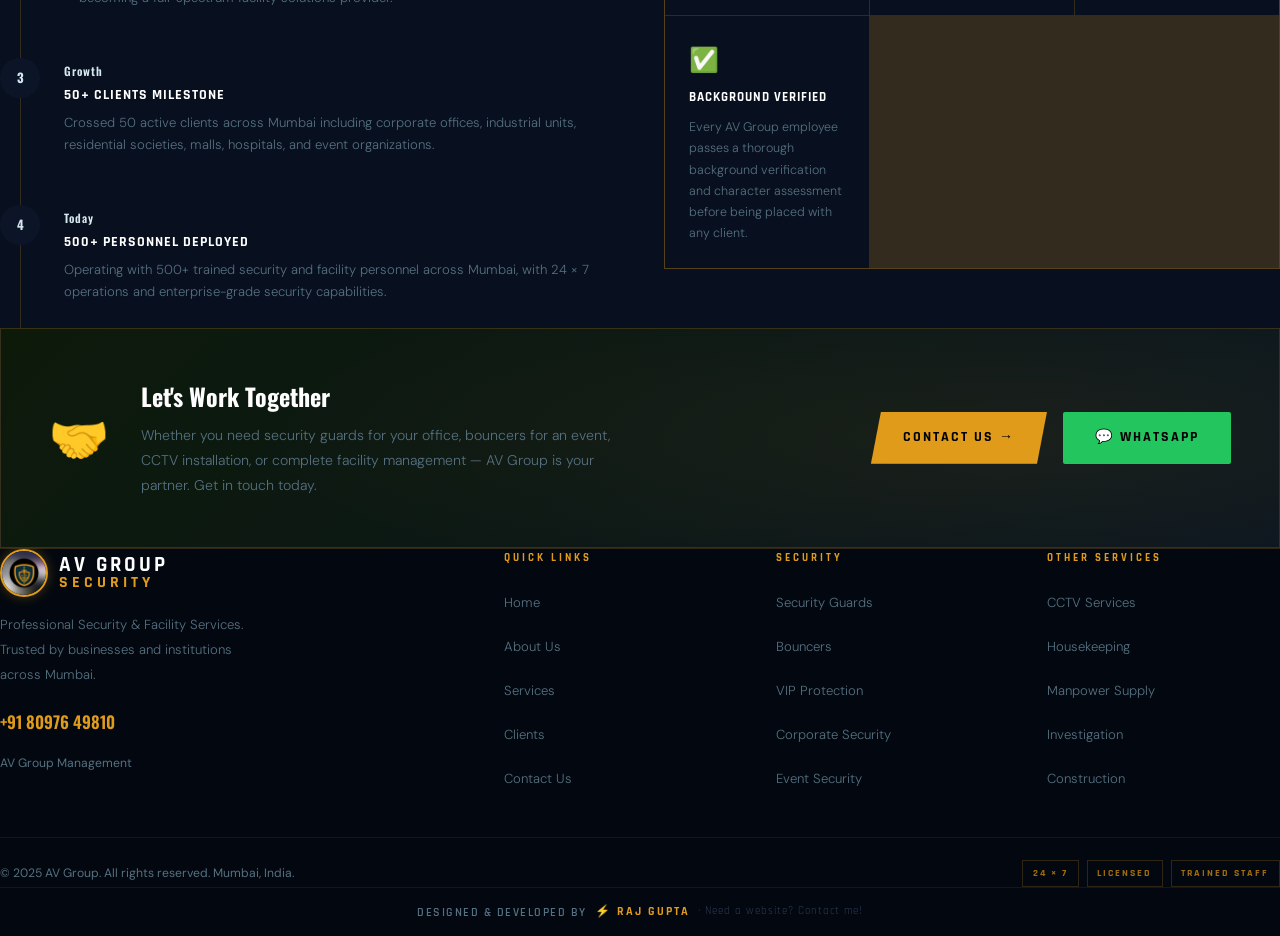
==== commit d9a0ab07: "Add files via upload" ====
--- a/about.html
+++ b/about.html
@@ -75,7 +75,7 @@
     <li><a href="contact.html">Contact</a></li>
   </ul>
   <div class="nav-right">
-    <a href="https://wa.me/919137063012" target="_blank" rel="noopener" class="nav-wa">💬 WhatsApp</a>
+    <a href="https://wa.me/918097649810" target="_blank" rel="noopener" class="nav-wa">💬 WhatsApp</a>
     <a href="login.html" style="font-family:Rajdhani,sans-serif;font-size:.78rem;font-weight:700;letter-spacing:2px;text-transform:uppercase;color:var(--gold);text-decoration:none;border:1px solid var(--border);padding:.45rem 1rem;min-height:44px;display:flex;align-items:center">Login</a><a href="contact.html" class="nav-cta">Get Quote</a>
     <button class="hamburger" id="ham" aria-label="Open menu" aria-expanded="false"><span></span><span></span><span></span></button>
   </div>
@@ -86,7 +86,7 @@
   <a href="services.html" onclick="closeMob()">Services</a>
   <a href="clients.html" onclick="closeMob()">Clients</a>
   <a href="contact.html" onclick="closeMob()">Contact</a>
-  <a href="https://wa.me/919137063012" target="_blank" class="mob-wa" onclick="closeMob()">💬 WhatsApp Us</a>
+  <a href="https://wa.me/918097649810" target="_blank" class="mob-wa" onclick="closeMob()">💬 WhatsApp Us</a>
   <a href="contact.html" class="mob-cta" onclick="closeMob()">Get a Free Quote →</a>
 </div>
 
@@ -173,7 +173,7 @@
         <p>Mr. Hemant Dubey founded AV Group with a vision to transform the security services industry in Mumbai. With extensive expertise in security operations, personnel management, and facility services, he leads the company with discipline, strategic clarity, and a client-first approach. Under his leadership, AV Group has grown into a trusted multi-service provider serving 50+ clients across Mumbai.</p>
         <div class="leader-contact">
           <a href="contact.html">📩 Send Message</a>
-          <a href="tel:+919137063012">📞 Call</a>
+          <a href="tel:+918097649810">📞 Call</a>
         </div>
       </div>
     </div>
@@ -181,12 +181,12 @@
       <div class="leader-banner"></div>
       <div class="leader-body">
         <div class="leader-ava" aria-hidden="true">VC</div>
-        <h3>Vikas Chaurasiya</h3>
+        <h3>AV Group Team</h3>
         <p class="role">Management Team &amp; Client Relations</p>
-        <p>Mr. Vikas Chaurasiya is the primary point of contact for clients and oversees day-to-day operations, client acquisition, and relationship management. Known for his responsiveness, professionalism, and attention to client needs, Vikas ensures every client receives prompt support and seamless service delivery. He is available 24 × 7 for all client inquiries and operational matters.</p>
+        <p>Mr. AV Group Team is the primary point of contact for clients and oversees day-to-day operations, client acquisition, and relationship management. Known for his responsiveness, professionalism, and attention to client needs, Vikas ensures every client receives prompt support and seamless service delivery. He is available 24 × 7 for all client inquiries and operational matters.</p>
         <div class="leader-contact">
-          <a href="https://wa.me/919137063012" target="_blank" rel="noopener">💬 WhatsApp</a>
-          <a href="tel:+919137063012">📞 +91 91370 63012</a>
+          <a href="https://wa.me/918097649810" target="_blank" rel="noopener">💬 WhatsApp</a>
+          <a href="tel:+918097649810">📞 +91 80976 49810</a>
         </div>
       </div>
     </div>
@@ -254,14 +254,14 @@
     </div>
     <div style="display:flex;gap:1rem;flex-wrap:wrap;flex-shrink:0;position:relative">
       <a href="contact.html" class="btn-blue">Contact Us →</a>
-      <a href="https://wa.me/919137063012" target="_blank" rel="noopener" class="btn-green">💬 WhatsApp</a>
+      <a href="https://wa.me/918097649810" target="_blank" rel="noopener" class="btn-green">💬 WhatsApp</a>
     </div>
   </div>
 </section>
 
 <footer>
   <div class="footer-top">
-    <div class="f-brand"><div class="f-logo-wrap"><img src="Logo.jpeg" class="f-logo-img" alt="AV Group Logo"/><div class="f-logo-text">AV GROUP<span>SECURITY</span></div></div><p>Professional Security &amp; Facility Services. Trusted by businesses and institutions across Mumbai.</p><a href="tel:+919137063012" class="f-phone">+91 91370 63012</a><span style="font-size:.76rem;color:var(--muted)">Vikas Chaurasiya — Management</span></div>
+    <div class="f-brand"><div class="f-logo-wrap"><img src="Logo.jpeg" class="f-logo-img" alt="AV Group Logo"/><div class="f-logo-text">AV GROUP<span>SECURITY</span></div></div><p>Professional Security &amp; Facility Services. Trusted by businesses and institutions across Mumbai.</p><a href="tel:+918097649810" class="f-phone">+91 80976 49810</a><span style="font-size:.76rem;color:var(--muted)">AV Group Management</span></div>
     <div class="f-col"><h5>Quick Links</h5><ul><li><a href="index.html">Home</a></li><li><a href="about.html">About Us</a></li><li><a href="services.html">Services</a></li><li><a href="clients.html">Clients</a></li><li><a href="contact.html">Contact Us</a></li></ul></div>
     <div class="f-col"><h5>Security</h5><ul><li><a href="services.html">Security Guards</a></li><li><a href="services.html">Bouncers</a></li><li><a href="services.html">VIP Protection</a></li><li><a href="services.html">Corporate Security</a></li><li><a href="services.html">Event Security</a></li></ul></div>
     <div class="f-col"><h5>Other Services</h5><ul><li><a href="services.html">CCTV Services</a></li><li><a href="services.html">Housekeeping</a></li><li><a href="services.html">Manpower Supply</a></li><li><a href="services.html">Investigation</a></li><li><a href="services.html">Construction</a></li></ul></div>
@@ -277,7 +277,7 @@
     <span style="font-family:'Rajdhani',sans-serif;font-size:.68rem;color:rgba(90,112,153,.5);letter-spacing:1px">· Need a website? Contact me!</span>
   </div>
 
-<a href="https://wa.me/919137063012" target="_blank" rel="noopener" id="wa-float" aria-label="Chat on WhatsApp">💬</a>
+<a href="https://wa.me/918097649810" target="_blank" rel="noopener" id="wa-float" aria-label="Chat on WhatsApp">💬</a>
 <button id="btt" onclick="window.scrollTo({top:0,behavior:'smooth'})" aria-label="Back to top">↑</button>
 <script src="main.js"></script>
 </body>
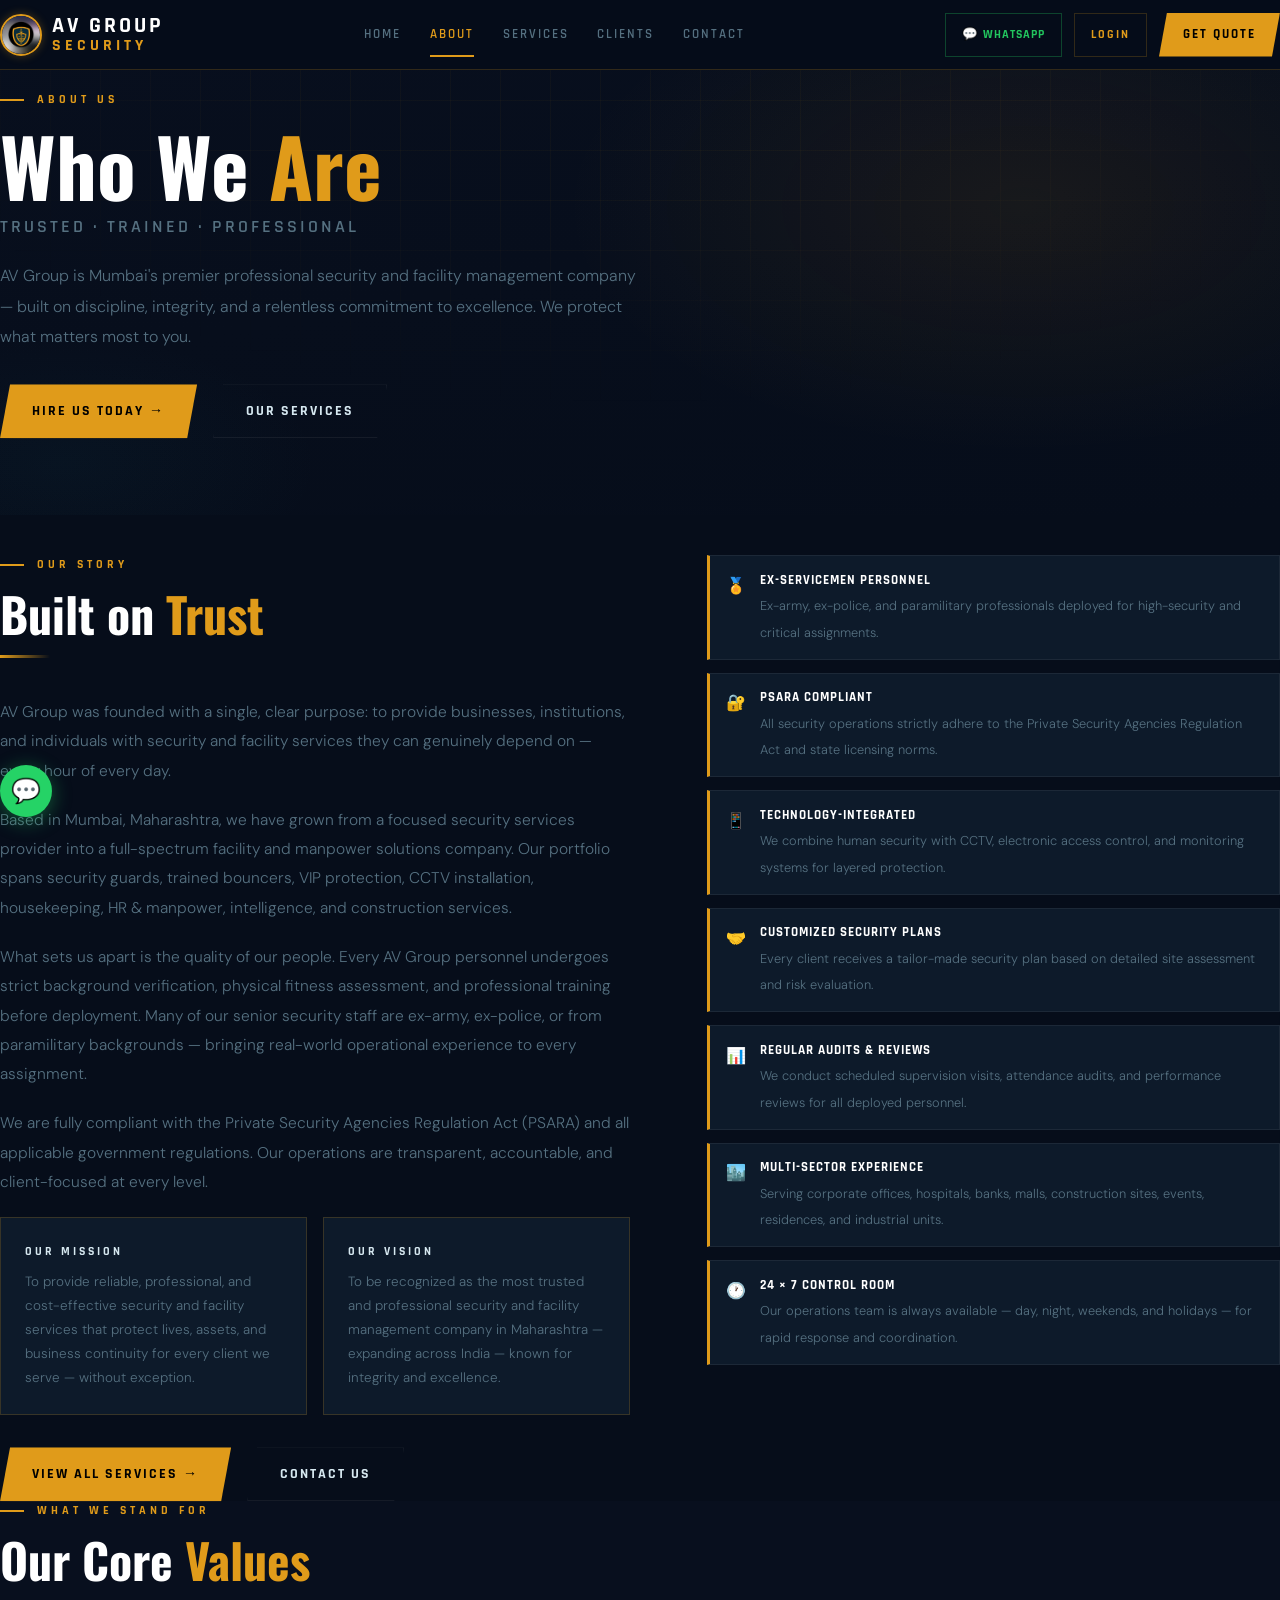
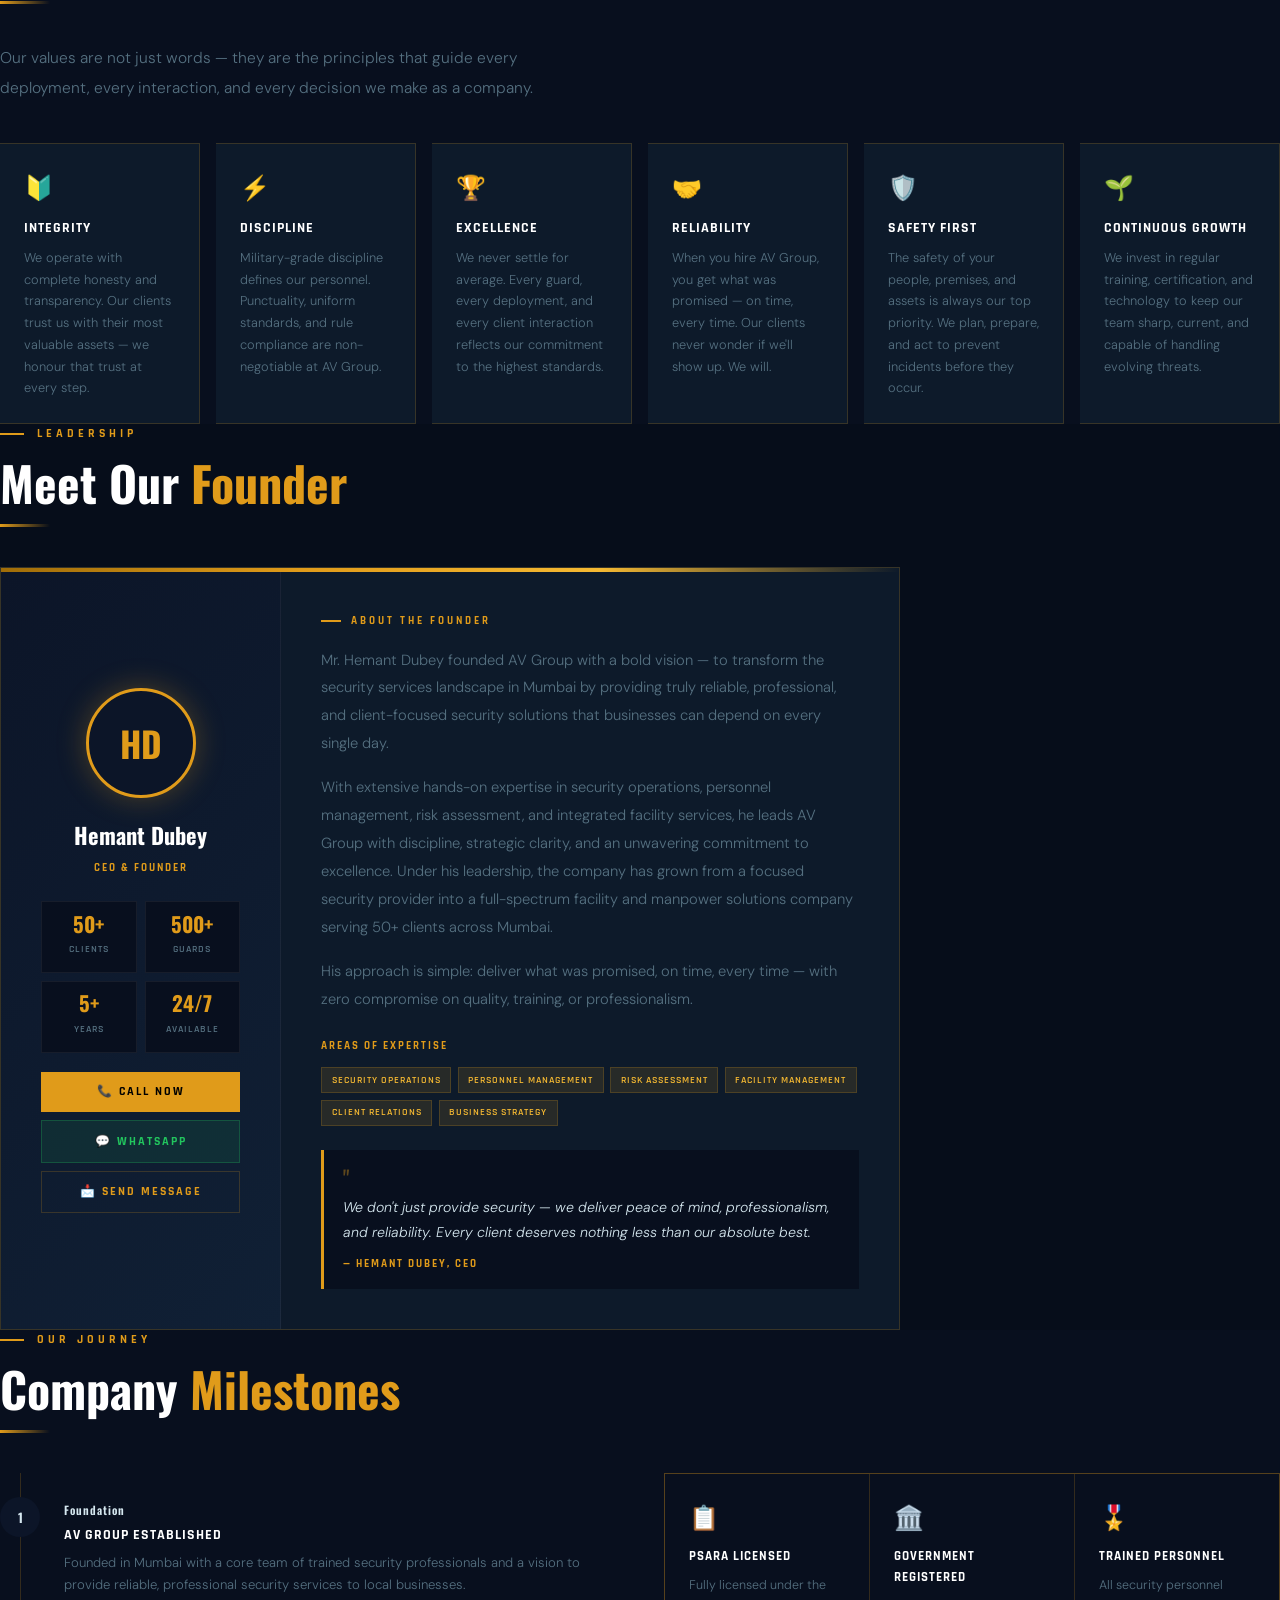
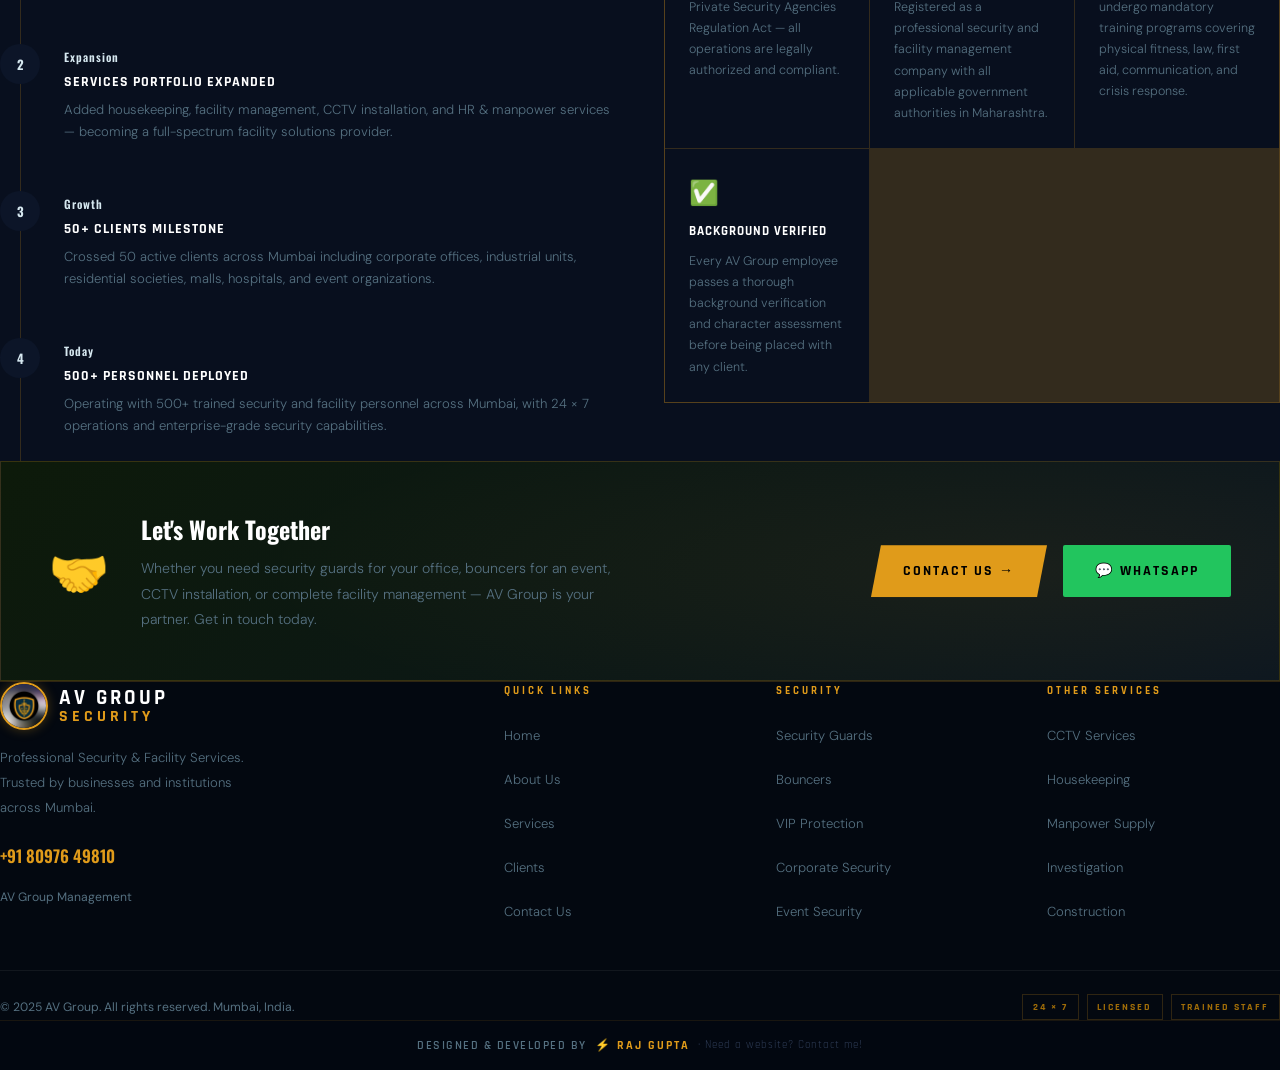
==== commit d3cd8b6b: "Add files via upload" ====
--- a/about.html
+++ b/about.html
@@ -160,37 +160,89 @@
 
 <!-- MANAGEMENT TEAM -->
 <section class="sec">
-  <div class="sec-eyebrow">The People Behind AV Group</div>
-  <h2 class="sec-title">Management <span class="acc">Team</span></h2>
+  <div class="sec-eyebrow">Leadership</div>
+  <h2 class="sec-title">Meet Our <span class="acc">Founder</span></h2>
   <div class="u-bar"></div>
-  <div class="leadership-grid fi">
-    <div class="leader-card">
-      <div class="leader-banner"></div>
-      <div class="leader-body">
-        <div class="leader-ava" aria-hidden="true">HD</div>
-        <h3>Hemant Dubey</h3>
-        <p class="role">Chief Executive Officer &amp; Founder</p>
-        <p>Mr. Hemant Dubey founded AV Group with a vision to transform the security services industry in Mumbai. With extensive expertise in security operations, personnel management, and facility services, he leads the company with discipline, strategic clarity, and a client-first approach. Under his leadership, AV Group has grown into a trusted multi-service provider serving 50+ clients across Mumbai.</p>
-        <div class="leader-contact">
-          <a href="contact.html">📩 Send Message</a>
-          <a href="tel:+918097649810">📞 Call</a>
-        </div>
-      </div>
-    </div>
-    <div class="leader-card">
-      <div class="leader-banner"></div>
-      <div class="leader-body">
-        <div class="leader-ava" aria-hidden="true">VC</div>
-        <h3>AV Group Team</h3>
-        <p class="role">Management Team &amp; Client Relations</p>
-        <p>Mr. AV Group Team is the primary point of contact for clients and oversees day-to-day operations, client acquisition, and relationship management. Known for his responsiveness, professionalism, and attention to client needs, Vikas ensures every client receives prompt support and seamless service delivery. He is available 24 × 7 for all client inquiries and operational matters.</p>
-        <div class="leader-contact">
-          <a href="https://wa.me/918097649810" target="_blank" rel="noopener">💬 WhatsApp</a>
-          <a href="tel:+918097649810">📞 +91 80976 49810</a>
-        </div>
-      </div>
-    </div>
-  </div>
+
+  <!-- CEO Full Width Card -->
+  <div class="fi" style="background:var(--card);border:1px solid var(--border);overflow:hidden;max-width:900px">
+    <!-- Gold top bar -->
+    <div style="height:4px;background:linear-gradient(90deg,var(--gold-dark),var(--gold),var(--gold-lt),transparent)"></div>
+    <div style="display:grid;grid-template-columns:280px 1fr;gap:0" class="ceo-layout">
+
+      <!-- Left: Photo & basic info -->
+      <div style="background:linear-gradient(135deg,var(--navy3),var(--card2));border-right:1px solid var(--border2);padding:2.5rem;display:flex;flex-direction:column;align-items:center;justify-content:center;text-align:center">
+        <div style="width:110px;height:110px;border-radius:50%;border:3px solid var(--gold);box-shadow:0 0 30px var(--gold-glow);margin:0 auto 1.2rem;display:flex;align-items:center;justify-content:center;font-family:'Oswald',sans-serif;font-size:2.2rem;font-weight:700;color:var(--gold);background:var(--navy3)" aria-hidden="true">HD</div>
+        <div style="font-family:'Oswald',sans-serif;font-size:1.4rem;font-weight:700;color:var(--white);margin-bottom:.3rem">Hemant Dubey</div>
+        <div style="font-family:'Rajdhani',sans-serif;font-size:.7rem;font-weight:700;letter-spacing:2px;text-transform:uppercase;color:var(--gold);margin-bottom:1.5rem">CEO &amp; Founder</div>
+
+        <!-- Stats -->
+        <div style="display:grid;grid-template-columns:1fr 1fr;gap:.5rem;width:100%">
+          <div style="background:var(--navy2);border:1px solid var(--border2);padding:.7rem .5rem;text-align:center">
+            <span style="font-family:'Oswald',sans-serif;font-size:1.3rem;font-weight:700;color:var(--gold);display:block;line-height:1">50+</span>
+            <span style="font-family:'Rajdhani',sans-serif;font-size:.6rem;font-weight:600;letter-spacing:1px;text-transform:uppercase;color:var(--muted)">Clients</span>
+          </div>
+          <div style="background:var(--navy2);border:1px solid var(--border2);padding:.7rem .5rem;text-align:center">
+            <span style="font-family:'Oswald',sans-serif;font-size:1.3rem;font-weight:700;color:var(--gold);display:block;line-height:1">500+</span>
+            <span style="font-family:'Rajdhani',sans-serif;font-size:.6rem;font-weight:600;letter-spacing:1px;text-transform:uppercase;color:var(--muted)">Guards</span>
+          </div>
+          <div style="background:var(--navy2);border:1px solid var(--border2);padding:.7rem .5rem;text-align:center">
+            <span style="font-family:'Oswald',sans-serif;font-size:1.3rem;font-weight:700;color:var(--gold);display:block;line-height:1">5+</span>
+            <span style="font-family:'Rajdhani',sans-serif;font-size:.6rem;font-weight:600;letter-spacing:1px;text-transform:uppercase;color:var(--muted)">Years</span>
+          </div>
+          <div style="background:var(--navy2);border:1px solid var(--border2);padding:.7rem .5rem;text-align:center">
+            <span style="font-family:'Oswald',sans-serif;font-size:1.3rem;font-weight:700;color:var(--gold);display:block;line-height:1">24/7</span>
+            <span style="font-family:'Rajdhani',sans-serif;font-size:.6rem;font-weight:600;letter-spacing:1px;text-transform:uppercase;color:var(--muted)">Available</span>
+          </div>
+        </div>
+
+        <!-- Action buttons -->
+        <div style="display:flex;flex-direction:column;gap:.5rem;width:100%;margin-top:1.2rem">
+          <a href="tel:+918097649810" style="font-family:'Rajdhani',sans-serif;font-size:.75rem;font-weight:700;letter-spacing:2px;text-transform:uppercase;background:var(--gold);color:#000;padding:.65rem;text-decoration:none;display:flex;align-items:center;justify-content:center;gap:.4rem;min-height:40px">📞 Call Now</a>
+          <a href="https://wa.me/918097649810" target="_blank" rel="noopener" style="font-family:'Rajdhani',sans-serif;font-size:.75rem;font-weight:700;letter-spacing:2px;text-transform:uppercase;background:rgba(34,197,94,.1);color:var(--green);border:1px solid rgba(34,197,94,.25);padding:.65rem;text-decoration:none;display:flex;align-items:center;justify-content:center;gap:.4rem;min-height:40px">💬 WhatsApp</a>
+          <a href="contact.html" style="font-family:'Rajdhani',sans-serif;font-size:.75rem;font-weight:700;letter-spacing:2px;text-transform:uppercase;background:transparent;color:var(--gold);border:1px solid var(--border);padding:.65rem;text-decoration:none;display:flex;align-items:center;justify-content:center;gap:.4rem;min-height:40px">📩 Send Message</a>
+        </div>
+      </div>
+
+      <!-- Right: Full Bio -->
+      <div style="padding:2.5rem">
+        <div style="font-family:'Rajdhani',sans-serif;font-size:.7rem;font-weight:700;letter-spacing:3px;text-transform:uppercase;color:var(--gold);margin-bottom:1rem;display:flex;align-items:center;gap:.6rem"><span style="display:block;width:20px;height:2px;background:var(--gold)"></span>About the Founder</div>
+
+        <p style="font-size:.92rem;font-weight:300;color:var(--muted);line-height:1.9;margin-bottom:1rem">Mr. Hemant Dubey founded AV Group with a bold vision — to transform the security services landscape in Mumbai by providing truly reliable, professional, and client-focused security solutions that businesses can depend on every single day.</p>
+
+        <p style="font-size:.92rem;font-weight:300;color:var(--muted);line-height:1.9;margin-bottom:1rem">With extensive hands-on expertise in security operations, personnel management, risk assessment, and integrated facility services, he leads AV Group with discipline, strategic clarity, and an unwavering commitment to excellence. Under his leadership, the company has grown from a focused security provider into a full-spectrum facility and manpower solutions company serving 50+ clients across Mumbai.</p>
+
+        <p style="font-size:.92rem;font-weight:300;color:var(--muted);line-height:1.9;margin-bottom:1.5rem">His approach is simple: deliver what was promised, on time, every time — with zero compromise on quality, training, or professionalism.</p>
+
+        <!-- Expertise tags -->
+        <div style="font-family:'Rajdhani',sans-serif;font-size:.68rem;font-weight:700;letter-spacing:2px;text-transform:uppercase;color:var(--gold);margin-bottom:.7rem">Areas of Expertise</div>
+        <div style="display:flex;flex-wrap:wrap;gap:.4rem">
+          <span style="font-family:'Rajdhani',sans-serif;font-size:.65rem;font-weight:600;letter-spacing:1px;text-transform:uppercase;background:var(--gold-dim);color:var(--gold-lt);border:1px solid var(--border);padding:.22rem .6rem">Security Operations</span>
+          <span style="font-family:'Rajdhani',sans-serif;font-size:.65rem;font-weight:600;letter-spacing:1px;text-transform:uppercase;background:var(--gold-dim);color:var(--gold-lt);border:1px solid var(--border);padding:.22rem .6rem">Personnel Management</span>
+          <span style="font-family:'Rajdhani',sans-serif;font-size:.65rem;font-weight:600;letter-spacing:1px;text-transform:uppercase;background:var(--gold-dim);color:var(--gold-lt);border:1px solid var(--border);padding:.22rem .6rem">Risk Assessment</span>
+          <span style="font-family:'Rajdhani',sans-serif;font-size:.65rem;font-weight:600;letter-spacing:1px;text-transform:uppercase;background:var(--gold-dim);color:var(--gold-lt);border:1px solid var(--border);padding:.22rem .6rem">Facility Management</span>
+          <span style="font-family:'Rajdhani',sans-serif;font-size:.65rem;font-weight:600;letter-spacing:1px;text-transform:uppercase;background:var(--gold-dim);color:var(--gold-lt);border:1px solid var(--border);padding:.22rem .6rem">Client Relations</span>
+          <span style="font-family:'Rajdhani',sans-serif;font-size:.65rem;font-weight:600;letter-spacing:1px;text-transform:uppercase;background:var(--gold-dim);color:var(--gold-lt);border:1px solid var(--border);padding:.22rem .6rem">Business Strategy</span>
+        </div>
+
+        <!-- Quote -->
+        <div style="margin-top:1.5rem;background:var(--navy2);border-left:3px solid var(--gold);padding:1rem 1.2rem">
+          <div style="font-size:1.5rem;color:var(--gold);opacity:.4;font-family:'Oswald',sans-serif;line-height:1;margin-bottom:.3rem">"</div>
+          <p style="font-size:.88rem;font-weight:300;color:var(--steel);line-height:1.8;font-style:italic">We don't just provide security — we deliver peace of mind, professionalism, and reliability. Every client deserves nothing less than our absolute best.</p>
+          <div style="font-family:'Rajdhani',sans-serif;font-size:.7rem;font-weight:700;letter-spacing:2px;text-transform:uppercase;color:var(--gold);margin-top:.6rem">— Hemant Dubey, CEO</div>
+        </div>
+      </div>
+
+    </div>
+  </div>
+
+  <!-- Mobile responsive style for CEO card -->
+  <style>
+    @media(max-width:700px){
+      .ceo-layout{ grid-template-columns:1fr !important; }
+      .ceo-layout > div:first-child{ border-right:none !important; border-bottom:1px solid var(--border2); }
+    }
+  </style>
 </section>
 
 <!-- COMPANY MILESTONES -->
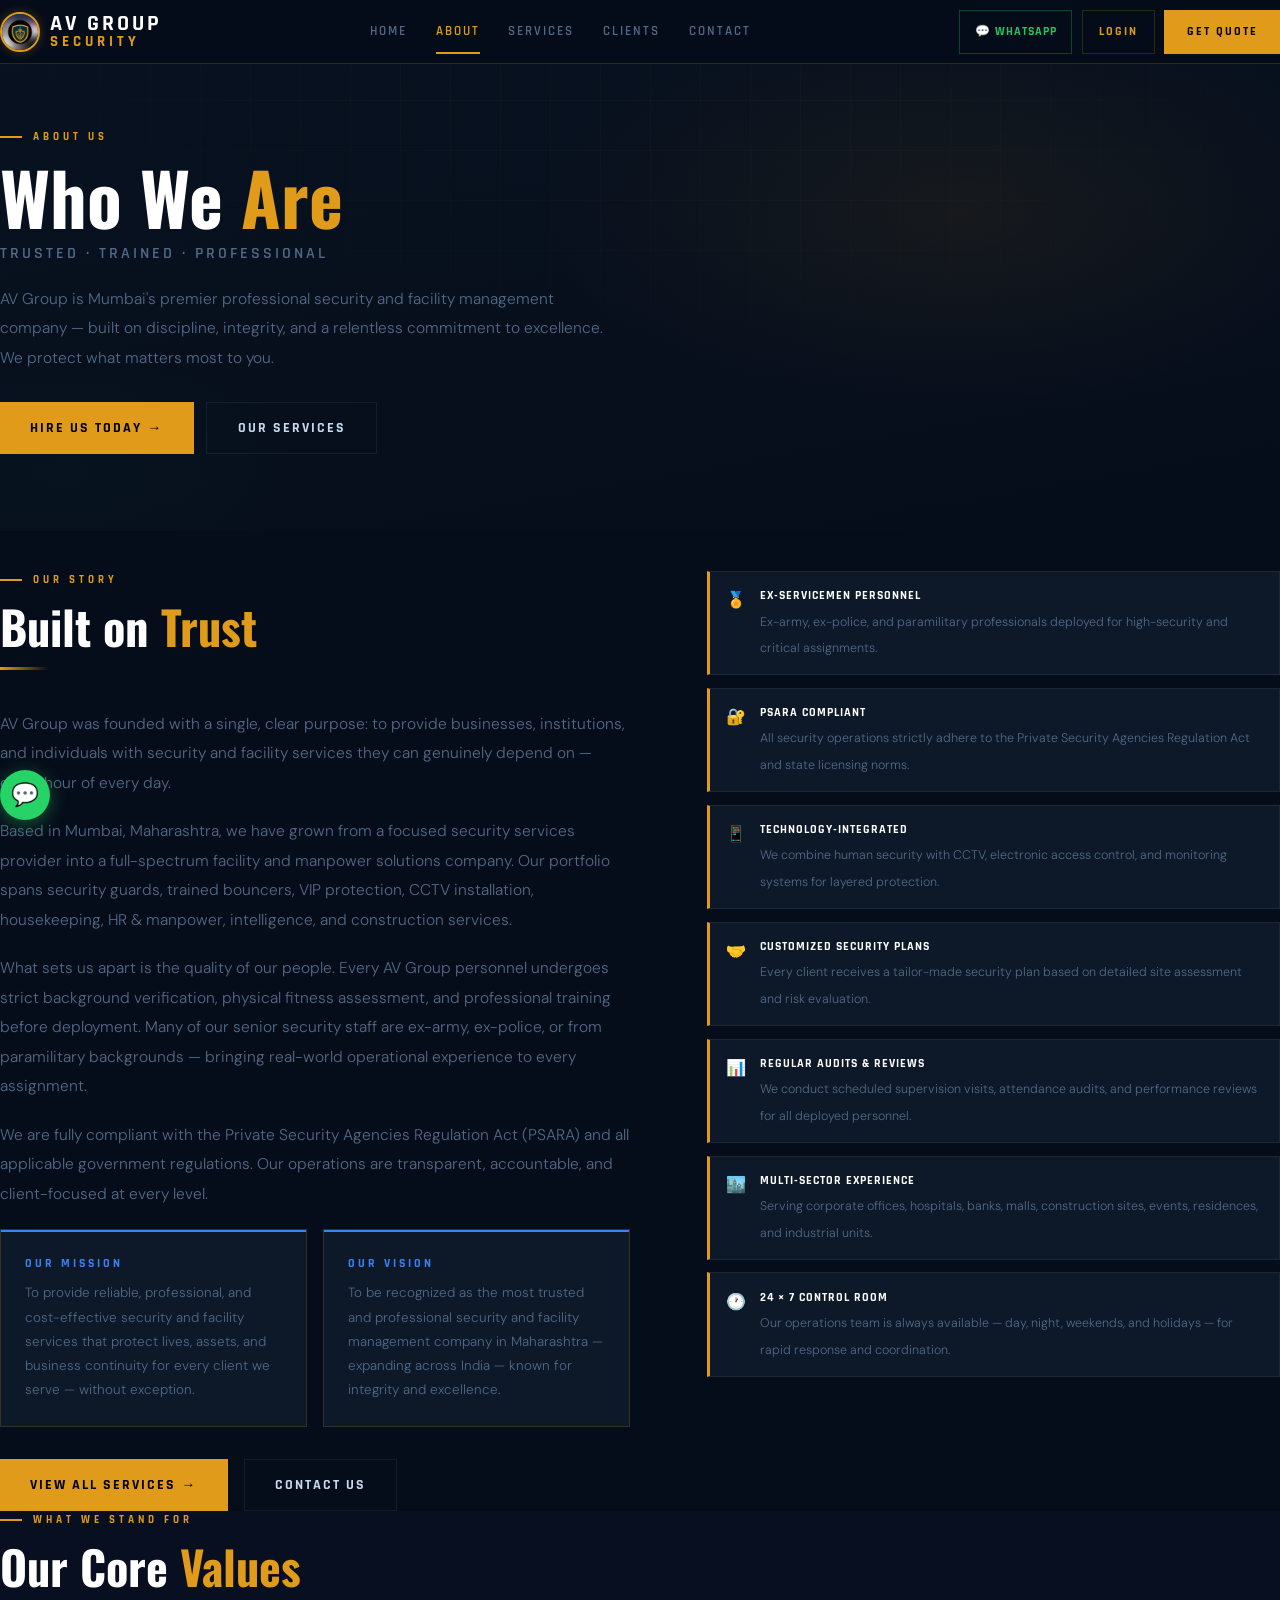
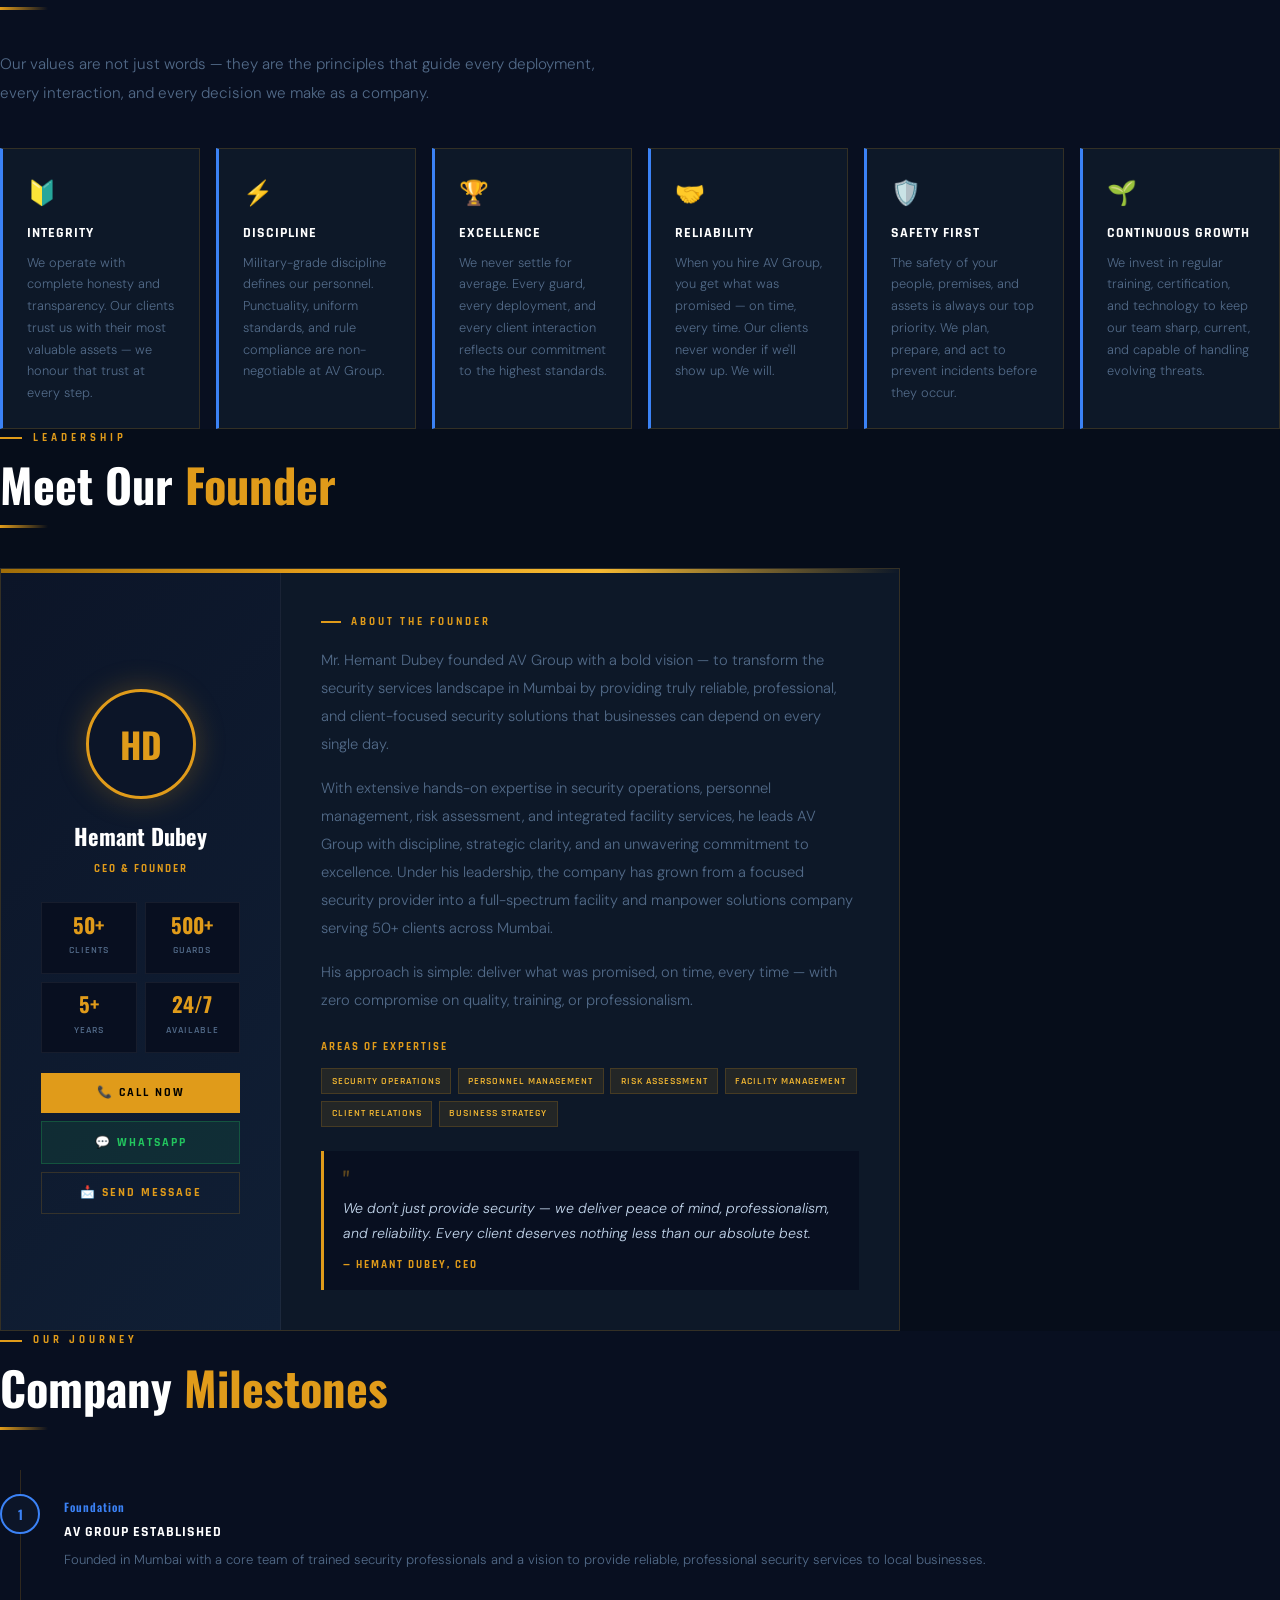
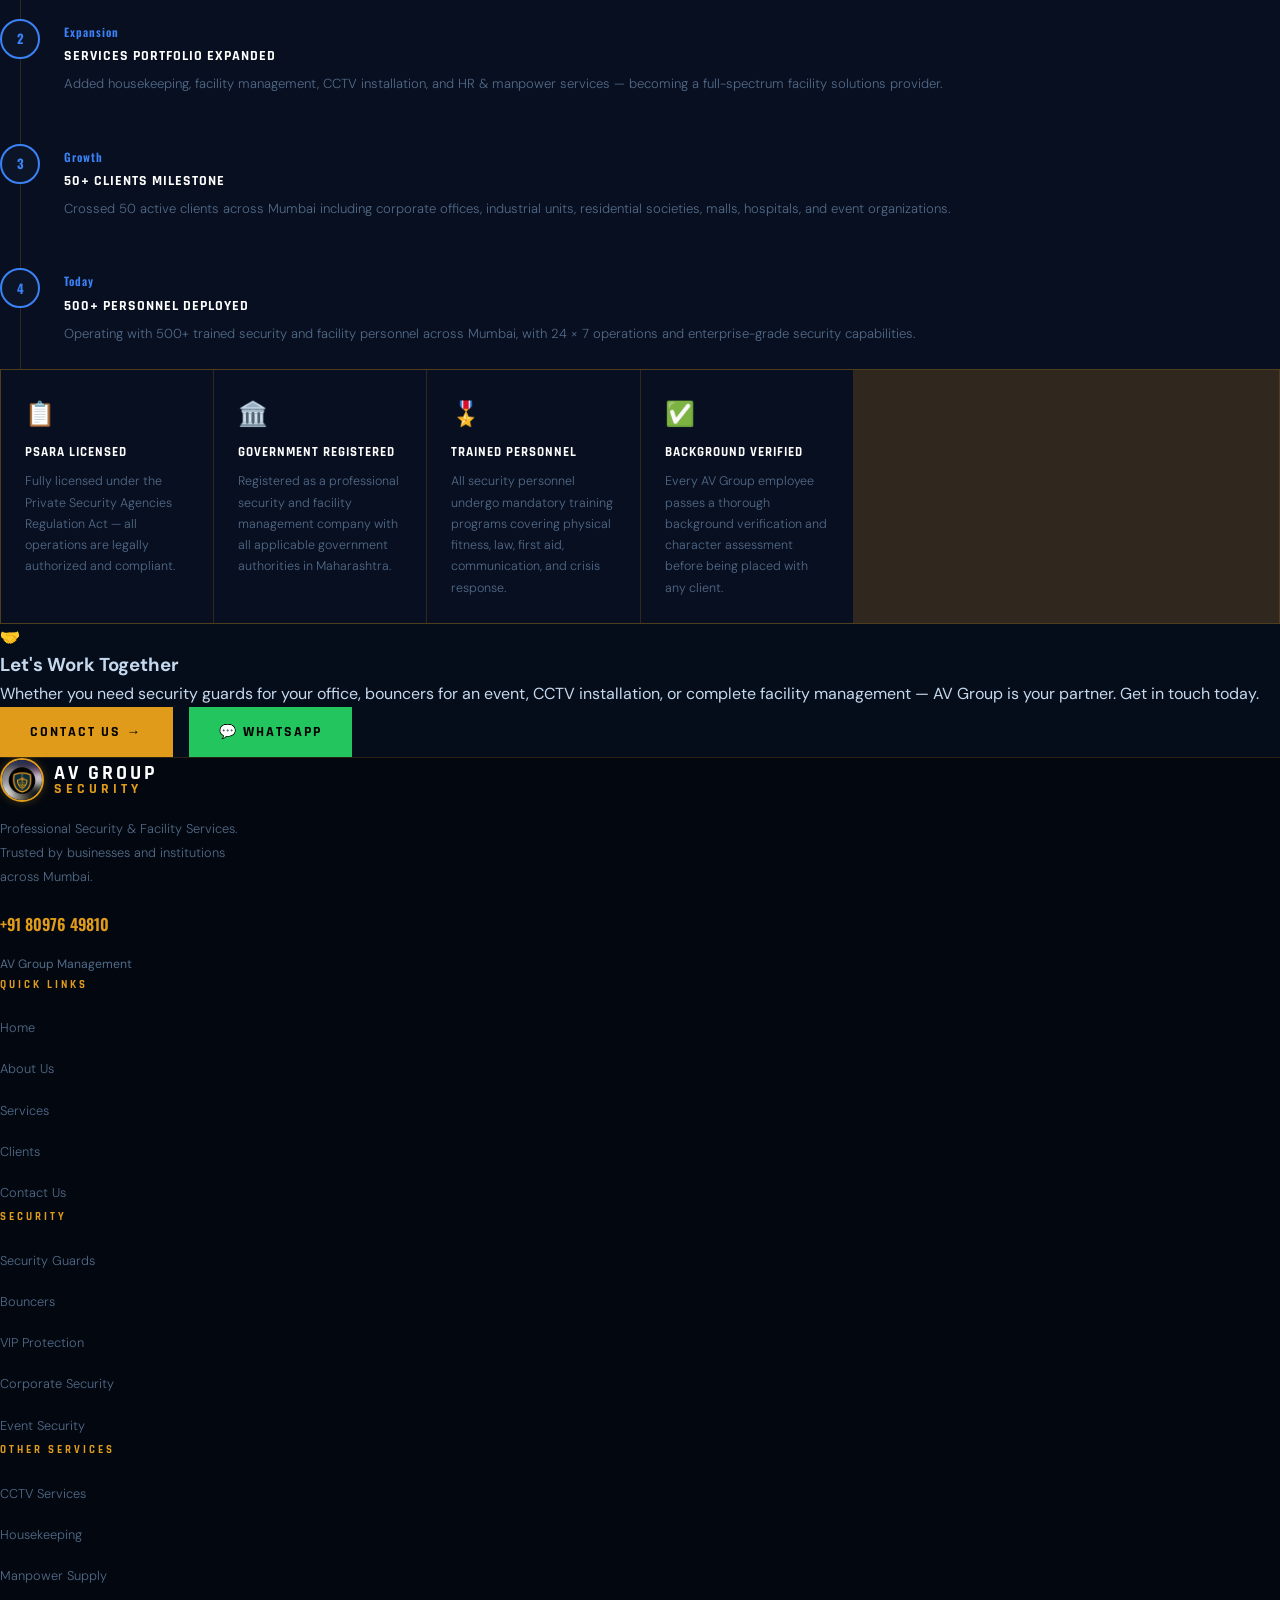
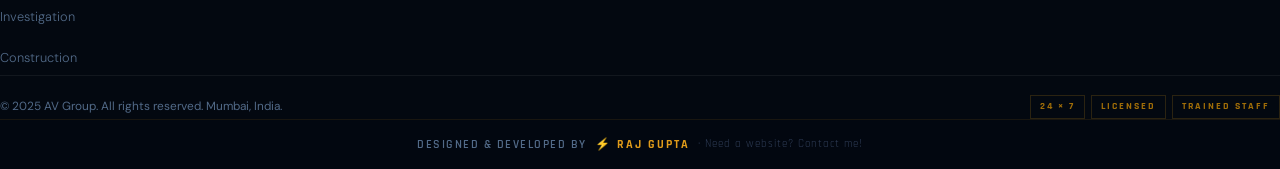
==== commit ebec5a4f: "Add files via upload" ====
--- a/about.html
+++ b/about.html
@@ -315,8 +315,8 @@
   <div class="footer-top">
     <div class="f-brand"><div class="f-logo-wrap"><img src="Logo.jpeg" class="f-logo-img" alt="AV Group Logo"/><div class="f-logo-text">AV GROUP<span>SECURITY</span></div></div><p>Professional Security &amp; Facility Services. Trusted by businesses and institutions across Mumbai.</p><a href="tel:+918097649810" class="f-phone">+91 80976 49810</a><span style="font-size:.76rem;color:var(--muted)">AV Group Management</span></div>
     <div class="f-col"><h5>Quick Links</h5><ul><li><a href="index.html">Home</a></li><li><a href="about.html">About Us</a></li><li><a href="services.html">Services</a></li><li><a href="clients.html">Clients</a></li><li><a href="contact.html">Contact Us</a></li></ul></div>
-    <div class="f-col"><h5>Security</h5><ul><li><a href="services.html">Security Guards</a></li><li><a href="services.html">Bouncers</a></li><li><a href="services.html">VIP Protection</a></li><li><a href="services.html">Corporate Security</a></li><li><a href="services.html">Event Security</a></li></ul></div>
-    <div class="f-col"><h5>Other Services</h5><ul><li><a href="services.html">CCTV Services</a></li><li><a href="services.html">Housekeeping</a></li><li><a href="services.html">Manpower Supply</a></li><li><a href="services.html">Investigation</a></li><li><a href="services.html">Construction</a></li></ul></div>
+    <div class="f-col"><h5>Security</h5><ul><li><a href="services.html#panel-sec">Security Guards</a></li><li><a href="services.html#panel-sec">Bouncers</a></li><li><a href="services.html#panel-pro">VIP Protection</a></li><li><a href="services.html#panel-pro">Corporate Security</a></li><li><a href="services.html#panel-pro">Event Security</a></li></ul></div>
+    <div class="f-col"><h5>Other Services</h5><ul><li><a href="services.html#panel-cctv">CCTV Services</a></li><li><a href="services.html#panel-hk">Housekeeping</a></li><li><a href="services.html#panel-hr">Manpower Supply</a></li><li><a href="services.html#panel-intel">Investigation</a></li><li><a href="services.html#panel-con">Construction</a></li></ul></div>
   </div>
   <div class="footer-bottom"><p>© 2025 AV Group. All rights reserved. Mumbai, India.</p><div class="f-badges"><span class="f-badge">24 × 7</span><span class="f-badge">Licensed</span><span class="f-badge">Trained Staff</span></div></div>
 </footer>
--- a/style.css
+++ b/style.css
@@ -1,519 +1,256 @@
-/* ═══════════════════════════════════════════════════════
-   AV GROUP — SHARED STYLESHEET
-   Theme: Gold #e09b1a + Dark Teal #1a7585 (matches logo)
-═══════════════════════════════════════════════════════ */
-
+/* ═══════════════════════════════════════════════════
+   AV GROUP — SHARED STYLESHEET v3.0
+   Gold #e09b1a + Dark Navy — Professional Security
+═══════════════════════════════════════════════════ */
 :root {
-  /* ── GOLD (primary — shield outline color) ── */
-  --gold:       #e09b1a;
-  --gold-lt:    #f5b932;
-  --gold-dark:  #a06d08;
-  --gold-glow:  rgba(224,155,26,0.30);
-  --gold-dim:   rgba(224,155,26,0.12);
-
-  /* ── TEAL (secondary — shield body color) ── */
-  --teal:       #1a7585;
-  --teal-lt:    #22919f;
-  --teal-dim:   rgba(26,117,133,0.12);
-
-  /* ── BACKGROUNDS ── */
-  --navy:       #060d1a;
-  --navy2:      #080f1e;
-  --navy3:      #0c1528;
-  --card:       #0d1a2a;
-  --card2:      #102035;
-
-  /* ── TEXT ── */
-  --steel:      #d6e8f0;
-  --muted:      #557080;
-  --white:      #ffffff;
-
-  /* ── BORDERS ── */
-  --border:     rgba(224,155,26,0.20);
-  --border2:    rgba(255,255,255,0.06);
-  --border-t:   rgba(26,117,133,0.25);
-
-  /* ── STATUS ── */
-  --red:        #e63946;
-  --green:      #22c55e;
-
-  /* ── SAFE AREAS (notch/home bar) ── */
+  --gold:      #e09b1a;
+  --gold-lt:   #f5b932;
+  --gold-dark: #a06d08;
+  --gold-glow: rgba(224,155,26,.28);
+  --gold-dim:  rgba(224,155,26,.10);
+  --navy:      #060d1a;
+  --navy2:     #080f20;
+  --navy3:     #0c1528;
+  --card:      #0d1828;
+  --card2:     #101f35;
+  --steel:     #c5d8ee;
+  --muted:     #526a88;
+  --white:     #ffffff;
+  --border:    rgba(224,155,26,.18);
+  --border2:   rgba(255,255,255,.06);
+  --red:       #e63946;
+  --green:     #22c55e;
+  --blue:      #3b82f6;
   --sat: env(safe-area-inset-top,0px);
   --sar: env(safe-area-inset-right,0px);
   --sab: env(safe-area-inset-bottom,0px);
   --sal: env(safe-area-inset-left,0px);
   --touch: 44px;
-}
-
-/* ── RESET ── */
+  --nav-h: 64px;
+}
 *,*::before,*::after{box-sizing:border-box;margin:0;padding:0}
-html{
-  scroll-behavior:smooth;
-  -webkit-text-size-adjust:100%;
-  text-size-adjust:100%;
-  scroll-padding-top:80px;
-}
+html{scroll-behavior:smooth;-webkit-text-size-adjust:100%;text-size-adjust:100%;scroll-padding-top:80px}
 body{
   font-family:'DM Sans',-apple-system,BlinkMacSystemFont,'Segoe UI',sans-serif;
-  background:var(--navy);
-  color:var(--steel);
-  line-height:1.65;
-  overflow-x:hidden;
-  -webkit-font-smoothing:antialiased;
-  -moz-osx-font-smoothing:grayscale;
+  background:var(--navy);color:var(--steel);line-height:1.65;overflow-x:hidden;
+  -webkit-font-smoothing:antialiased;-moz-osx-font-smoothing:grayscale;
   overscroll-behavior-y:contain;
 }
-button,a,[role="button"]{
-  -webkit-tap-highlight-color:transparent;
-  -webkit-touch-callout:none;
-  touch-action:manipulation;
-  cursor:pointer;
-}
+button,a,[role="button"]{-webkit-tap-highlight-color:transparent;touch-action:manipulation;cursor:pointer}
 img,svg{display:block;max-width:100%;height:auto}
 @media(hover:hover){
-  ::-webkit-scrollbar{width:5px}
+  ::-webkit-scrollbar{width:4px}
   ::-webkit-scrollbar-track{background:var(--navy)}
-  ::-webkit-scrollbar-thumb{background:var(--gold);border-radius:5px}
+  ::-webkit-scrollbar-thumb{background:var(--gold-dark);border-radius:4px}
 }
 ::selection{background:var(--gold);color:#000}
 
-/* ══════════════════════════════
-   NAV
-══════════════════════════════ */
+/* ── NAV ── */
 nav{
   position:fixed;top:0;left:0;right:0;z-index:1000;
   display:flex;align-items:center;justify-content:space-between;
-  padding-top:max(0px,var(--sat));
-  height:calc(70px + var(--sat));
+  height:calc(var(--nav-h) + var(--sat));
+  padding-top:var(--sat);
   padding-left:max(5vw,calc(var(--sal)+16px));
   padding-right:max(5vw,calc(var(--sar)+16px));
-  background:rgba(6,13,26,0.96);
-  -webkit-backdrop-filter:blur(18px);
-  backdrop-filter:blur(18px);
+  background:rgba(6,13,26,.96);
+  -webkit-backdrop-filter:blur(20px);backdrop-filter:blur(20px);
   border-bottom:1px solid var(--border);
   transition:box-shadow .3s;
-  -webkit-transform:translateZ(0);
-  transform:translateZ(0);
-  will-change:transform;
-}
-nav.scrolled{box-shadow:0 4px 40px rgba(224,155,26,0.12)}
-
-/* Logo image in nav */
-.nav-logo{
-  display:flex;align-items:center;gap:.65rem;
-  text-decoration:none;min-height:var(--touch);
-}
-.nav-logo-img{
-  width:42px;height:42px;border-radius:50%;
-  object-fit:cover;
-  border:2px solid var(--gold);
-  box-shadow:0 0 10px var(--gold-glow);
-  flex-shrink:0;
-}
-.nav-logo-text{
-  font-family:'Rajdhani',sans-serif;
-  font-size:clamp(1.1rem,3.5vw,1.4rem);
-  font-weight:700;letter-spacing:3px;text-transform:uppercase;
-  display:flex;flex-direction:column;line-height:1;
-}
+  will-change:transform;-webkit-transform:translateZ(0);transform:translateZ(0);
+}
+nav.scrolled{box-shadow:0 4px 40px rgba(224,155,26,.12)}
+.nav-logo{display:flex;align-items:center;gap:.6rem;text-decoration:none;min-height:var(--touch)}
+.nav-logo-img{width:40px;height:40px;border-radius:50%;object-fit:cover;border:2px solid var(--gold);box-shadow:0 0 10px var(--gold-glow);flex-shrink:0}
+.nav-logo-text{font-family:'Rajdhani',sans-serif;font-size:clamp(1rem,3.5vw,1.35rem);font-weight:700;letter-spacing:3px;text-transform:uppercase;display:flex;flex-direction:column;line-height:1}
 .logo-av{color:var(--white);font-size:1em}
-.logo-grp{color:var(--gold);font-size:.7em;letter-spacing:4px}
-
-/* Nav links */
+.logo-grp{color:var(--gold);font-size:.68em;letter-spacing:4px}
 .nav-links{display:flex;gap:1.8rem;list-style:none}
 .nav-links a{
-  font-family:'Rajdhani',sans-serif;
-  font-size:.82rem;font-weight:600;letter-spacing:2px;text-transform:uppercase;
-  color:var(--muted);text-decoration:none;
-  position:relative;padding:4px 0;
-  min-height:var(--touch);display:flex;align-items:center;
-  transition:color .3s;
-}
-.nav-links a::after{
-  content:'';position:absolute;bottom:0;left:0;
-  width:0;height:2px;background:var(--gold);transition:width .3s;
-}
+  font-family:'Rajdhani',sans-serif;font-size:.8rem;font-weight:600;
+  letter-spacing:2px;text-transform:uppercase;color:var(--muted);
+  text-decoration:none;position:relative;padding:4px 0;
+  min-height:var(--touch);display:flex;align-items:center;transition:color .3s;
+}
+.nav-links a::after{content:'';position:absolute;bottom:0;left:0;width:0;height:2px;background:var(--gold);transition:width .3s}
 @media(hover:hover){.nav-links a:hover{color:var(--gold-lt)}.nav-links a:hover::after{width:100%}}
 .nav-links a.active{color:var(--gold)}.nav-links a.active::after{width:100%}
-
-.nav-right{display:flex;align-items:center;gap:.75rem}
-.nav-wa{
-  display:flex;align-items:center;gap:.5rem;
-  font-family:'Rajdhani',sans-serif;font-size:.78rem;font-weight:700;
-  letter-spacing:1px;text-transform:uppercase;
-  color:var(--green);text-decoration:none;
-  border:1px solid rgba(34,197,94,.3);padding:.45rem 1rem;
-  min-height:var(--touch);transition:background .3s,border-color .3s;
-}
-@media(hover:hover){.nav-wa:hover{background:rgba(34,197,94,.1);border-color:var(--green)}}
-.nav-cta{
-  font-family:'Rajdhani',sans-serif;font-size:.8rem;font-weight:700;
-  letter-spacing:2px;text-transform:uppercase;
-  color:#000;background:var(--gold);
-  padding:.5rem 1.5rem;min-height:var(--touch);
-  display:flex;align-items:center;
-  border:none;text-decoration:none;border-radius:2px;transition:background .3s;
-}
-@supports(clip-path:polygon(0 0)){.nav-cta{clip-path:polygon(8px 0%,100% 0%,calc(100% - 8px) 100%,0% 100%);border-radius:0}}
+.nav-right{display:flex;align-items:center;gap:.6rem}
+.nav-wa{display:flex;align-items:center;gap:.4rem;font-family:'Rajdhani',sans-serif;font-size:.75rem;font-weight:700;letter-spacing:1px;text-transform:uppercase;color:var(--green);text-decoration:none;border:1px solid rgba(34,197,94,.3);padding:.4rem .9rem;min-height:var(--touch);transition:background .3s}
+@media(hover:hover){.nav-wa:hover{background:rgba(34,197,94,.1)}}
+.nav-cta{font-family:'Rajdhani',sans-serif;font-size:.78rem;font-weight:700;letter-spacing:2px;text-transform:uppercase;color:#000;background:var(--gold);padding:.48rem 1.4rem;min-height:var(--touch);display:flex;align-items:center;border:none;text-decoration:none;transition:background .3s}
 @media(hover:hover){.nav-cta:hover{background:var(--gold-lt)}}
-
-/* Hamburger */
 .hamburger{display:none;flex-direction:column;gap:5px;background:none;border:none;padding:8px;min-width:var(--touch);min-height:var(--touch);align-items:center;justify-content:center}
-.hamburger span{display:block;width:24px;height:2px;background:var(--gold);transition:transform .3s,opacity .3s;border-radius:2px}
+.hamburger span{display:block;width:22px;height:2px;background:var(--gold);transition:transform .3s,opacity .3s;border-radius:2px}
 .hamburger.open span:nth-child(1){transform:translateY(7px) rotate(45deg)}
 .hamburger.open span:nth-child(2){opacity:0}
 .hamburger.open span:nth-child(3){transform:translateY(-7px) rotate(-45deg)}
-
-/* Mobile menu */
-.mob-menu{
-  display:none;position:fixed;
-  top:calc(70px + var(--sat));left:0;right:0;z-index:999;
-  background:rgba(6,13,26,.98);
-  -webkit-backdrop-filter:blur(20px);backdrop-filter:blur(20px);
-  border-bottom:1px solid var(--border);
-  padding:1.5rem max(5vw,calc(var(--sal)+16px)) calc(2rem + var(--sab));
-  flex-direction:column;gap:0;
-  max-height:calc(100vh - 70px - var(--sat));
-  overflow-y:auto;-webkit-overflow-scrolling:touch;
-}
+.mob-menu{display:none;position:fixed;top:calc(var(--nav-h) + var(--sat));left:0;right:0;z-index:999;background:rgba(6,13,26,.98);-webkit-backdrop-filter:blur(20px);backdrop-filter:blur(20px);border-bottom:1px solid var(--border);padding:1.2rem max(5vw,16px) calc(1.5rem + var(--sab));flex-direction:column;gap:0;max-height:calc(100vh - var(--nav-h) - var(--sat));overflow-y:auto;-webkit-overflow-scrolling:touch}
 .mob-menu.open{display:flex}
-.mob-menu a{
-  font-family:'Rajdhani',sans-serif;font-size:1.05rem;font-weight:600;
-  letter-spacing:2px;text-transform:uppercase;
-  color:var(--muted);text-decoration:none;padding:1rem 0;
-  min-height:var(--touch);display:flex;align-items:center;
-  border-bottom:1px solid var(--border2);
-}
+.mob-menu a{font-family:'Rajdhani',sans-serif;font-size:1rem;font-weight:600;letter-spacing:2px;text-transform:uppercase;color:var(--muted);text-decoration:none;padding:.9rem 0;min-height:var(--touch);display:flex;align-items:center;border-bottom:1px solid var(--border2)}
 .mob-menu a.mob-active{color:var(--gold)}
 .mob-menu a:last-child{border-bottom:none}
-.mob-menu .mob-cta{
-  margin-top:1.2rem;background:var(--gold);color:#000;
-  justify-content:center;border-radius:2px;font-size:.95rem;padding:1rem;font-weight:700;
-}
+.mob-menu .mob-cta{margin-top:1rem;background:var(--gold);color:#000;justify-content:center;font-size:.92rem;padding:.9rem;font-weight:700}
 .mob-menu .mob-wa{color:var(--green)}
 @media(max-width:900px){.nav-links,.nav-wa{display:none}.hamburger{display:flex}}
 @media(max-width:480px){.nav-cta{display:none}}
 
-/* ══════════════════════════════
-   PAGE HERO BANNER
-══════════════════════════════ */
-.page-hero{
-  padding-top:calc(90px + var(--sat));
-  padding-bottom:clamp(3rem,6vw,5rem);
-  padding-left:max(5vw,calc(var(--sal)+16px));
-  padding-right:max(5vw,calc(var(--sar)+16px));
-  position:relative;overflow:hidden;
-  background:linear-gradient(170deg,#080f1e 0%,#060d1a 100%);
-}
-.page-hero-bg{
-  position:absolute;inset:0;
-  background:
-    radial-gradient(ellipse 60% 80% at 80% 40%,rgba(224,155,26,.08) 0%,transparent 60%),
-    radial-gradient(ellipse 40% 50% at 5% 90%,rgba(26,117,133,.06) 0%,transparent 50%);
-}
-.page-hero-grid{
-  position:absolute;inset:0;
-  background-image:linear-gradient(rgba(224,155,26,.04) 1px,transparent 1px),linear-gradient(90deg,rgba(224,155,26,.04) 1px,transparent 1px);
-  background-size:50px 50px;
-  -webkit-mask-image:radial-gradient(ellipse 80% 100% at 50% 0%,black 40%,transparent 80%);
-  mask-image:radial-gradient(ellipse 80% 100% at 50% 0%,black 40%,transparent 80%);
-}
-.page-hero-content{position:relative;z-index:2;max-width:900px}
-.ph-eyebrow{
-  font-family:'Rajdhani',sans-serif;font-size:.72rem;font-weight:700;
-  letter-spacing:4px;text-transform:uppercase;color:var(--gold);
-  display:flex;align-items:center;gap:.8rem;margin-bottom:1rem;
-}
-.ph-eyebrow::before{content:'';display:block;width:24px;height:2px;background:var(--gold)}
-.ph-title{
-  font-family:'Oswald',sans-serif;
-  font-size:clamp(2.2rem,7vw,5rem);font-weight:700;
-  line-height:1;color:var(--white);margin-bottom:.5rem;
-}
+/* ── PAGE HERO ── */
+.page-hero{padding-top:calc(var(--nav-h) + var(--sat) + clamp(2.5rem,6vw,4rem));padding-bottom:clamp(3rem,6vw,5rem);padding-left:max(5vw,calc(var(--sal)+16px));padding-right:max(5vw,calc(var(--sar)+16px));position:relative;overflow:hidden;background:linear-gradient(170deg,#081220 0%,var(--navy) 100%)}
+.page-hero-bg{position:absolute;inset:0;background:radial-gradient(ellipse 60% 70% at 75% 40%,rgba(224,155,26,.07) 0%,transparent 55%),radial-gradient(ellipse 40% 50% at 5% 90%,rgba(26,117,133,.04) 0%,transparent 50%)}
+.page-hero-grid{position:absolute;inset:0;background-image:linear-gradient(rgba(224,155,26,.03) 1px,transparent 1px),linear-gradient(90deg,rgba(224,155,26,.03) 1px,transparent 1px);background-size:50px 50px;-webkit-mask-image:radial-gradient(ellipse 80% 100% at 50% 0%,black 30%,transparent 80%);mask-image:radial-gradient(ellipse 80% 100% at 50% 0%,black 30%,transparent 80%)}
+.page-hero-content{position:relative;z-index:2;max-width:850px}
+.ph-eyebrow{font-family:'Rajdhani',sans-serif;font-size:.7rem;font-weight:700;letter-spacing:4px;text-transform:uppercase;color:var(--gold);display:flex;align-items:center;gap:.7rem;margin-bottom:.9rem}
+.ph-eyebrow::before{content:'';display:block;width:22px;height:2px;background:var(--gold)}
+.ph-title{font-family:'Oswald',sans-serif;font-size:clamp(2rem,6vw,4.5rem);font-weight:700;line-height:1;color:var(--white);margin-bottom:.5rem}
 .ph-title .acc{color:var(--gold)}
-.ph-sub{
-  font-family:'Rajdhani',sans-serif;font-size:clamp(.85rem,2vw,1.1rem);
-  font-weight:600;letter-spacing:3px;text-transform:uppercase;
-  color:var(--muted);margin-bottom:1.2rem;
-}
-.ph-desc{font-size:clamp(.88rem,2vw,1rem);font-weight:300;color:var(--muted);max-width:650px;line-height:1.9}
-.ph-bar{display:flex;gap:1rem;flex-wrap:wrap;margin-top:2rem}
-
-/* ══════════════════════════════
-   SECTION COMMON
-══════════════════════════════ */
-.sec{
-  padding:clamp(60px,10vw,100px) max(5vw,calc(var(--sal)+16px));
-  padding-right:max(5vw,calc(var(--sar)+16px));
-}
+.ph-sub{font-family:'Rajdhani',sans-serif;font-size:clamp(.82rem,2vw,1rem);font-weight:600;letter-spacing:3px;text-transform:uppercase;color:var(--muted);margin-bottom:1.1rem}
+.ph-desc{font-size:clamp(.86rem,2vw,.97rem);font-weight:300;color:var(--muted);max-width:620px;line-height:1.9}
+.ph-bar{display:flex;gap:.8rem;flex-wrap:wrap;margin-top:1.8rem}
+
+/* ── SECTIONS ── */
+.sec{padding:clamp(60px,9vw,100px) max(5vw,calc(var(--sal)+16px));padding-right:max(5vw,calc(var(--sar)+16px))}
 .sec-alt{background:var(--navy2)}
-.sec-eyebrow{
-  font-family:'Rajdhani',sans-serif;font-size:.72rem;font-weight:700;
-  letter-spacing:4px;text-transform:uppercase;color:var(--gold);
-  display:flex;align-items:center;gap:.8rem;margin-bottom:.9rem;
-}
-.sec-eyebrow::before{content:'';display:block;width:24px;height:2px;background:var(--gold)}
-.sec-title{
-  font-family:'Oswald',sans-serif;
-  font-size:clamp(1.7rem,5vw,3rem);font-weight:700;
-  color:var(--white);line-height:1.05;margin-bottom:1rem;
-}
+.sec-eyebrow{font-family:'Rajdhani',sans-serif;font-size:.7rem;font-weight:700;letter-spacing:4px;text-transform:uppercase;color:var(--gold);display:flex;align-items:center;gap:.7rem;margin-bottom:.8rem}
+.sec-eyebrow::before{content:'';display:block;width:22px;height:2px;background:var(--gold)}
+.sec-title{font-family:'Oswald',sans-serif;font-size:clamp(1.7rem,4.5vw,2.9rem);font-weight:700;color:var(--white);line-height:1.05;margin-bottom:.9rem}
 .sec-title .acc{color:var(--gold)}
-.sec-body{font-size:clamp(.88rem,2vw,.97rem);font-weight:300;color:var(--muted);max-width:600px;line-height:1.9}
-.u-bar{width:50px;height:3px;margin:1rem 0 2.5rem;background:linear-gradient(90deg,var(--gold),transparent)}
-
-/* ══════════════════════════════
-   BUTTONS
-══════════════════════════════ */
-.btn-blue{
-  font-family:'Rajdhani',sans-serif;font-size:clamp(.8rem,2vw,.88rem);font-weight:700;
-  letter-spacing:2px;text-transform:uppercase;
-  background:var(--gold);color:#000;
-  padding:.9rem 2rem;min-height:var(--touch);border:none;
-  text-decoration:none;display:inline-flex;align-items:center;justify-content:center;gap:.4rem;
-  border-radius:2px;box-shadow:0 4px 20px var(--gold-glow);
-  transition:background .3s,box-shadow .3s;-webkit-appearance:none;
-}
-@supports(clip-path:polygon(0 0)){.btn-blue{clip-path:polygon(10px 0%,100% 0%,calc(100% - 10px) 100%,0% 100%);border-radius:0}}
-@media(hover:hover){.btn-blue:hover{background:var(--gold-lt);box-shadow:0 8px 30px rgba(224,155,26,.5)}}
+.sec-body{font-size:clamp(.86rem,2vw,.95rem);font-weight:300;color:var(--muted);max-width:600px;line-height:1.9}
+.u-bar{width:48px;height:3px;margin:1rem 0 2.5rem;background:linear-gradient(90deg,var(--gold),transparent)}
+
+/* ── BUTTONS ── */
+.btn-gold{font-family:'Rajdhani',sans-serif;font-size:clamp(.78rem,2vw,.86rem);font-weight:700;letter-spacing:2px;text-transform:uppercase;background:var(--gold);color:#000;padding:.85rem 1.9rem;min-height:var(--touch);border:none;text-decoration:none;display:inline-flex;align-items:center;justify-content:center;gap:.4rem;transition:background .3s,transform .2s;-webkit-appearance:none}
+@media(hover:hover){.btn-gold:hover{background:var(--gold-lt);transform:translateY(-2px)}}
+.btn-gold:active{opacity:.85}
+.btn-outline{font-family:'Rajdhani',sans-serif;font-size:clamp(.78rem,2vw,.86rem);font-weight:700;letter-spacing:2px;text-transform:uppercase;background:transparent;color:var(--gold);padding:.85rem 1.9rem;min-height:var(--touch);border:1px solid var(--gold);text-decoration:none;display:inline-flex;align-items:center;justify-content:center;gap:.4rem;transition:all .3s;-webkit-appearance:none}
+@media(hover:hover){.btn-outline:hover{background:var(--gold);color:#000}}
+.btn-outline:active{opacity:.8}
+.btn-green{font-family:'Rajdhani',sans-serif;font-size:clamp(.78rem,2vw,.86rem);font-weight:700;letter-spacing:2px;text-transform:uppercase;background:var(--green);color:#000;padding:.85rem 1.9rem;min-height:var(--touch);border:none;text-decoration:none;display:inline-flex;align-items:center;justify-content:center;gap:.4rem;transition:opacity .3s;-webkit-appearance:none}
+.btn-green:active{opacity:.85}
+.btn-red{font-family:'Rajdhani',sans-serif;font-size:clamp(.78rem,2vw,.86rem);font-weight:700;letter-spacing:2px;text-transform:uppercase;background:var(--red);color:#fff;padding:.85rem 1.9rem;min-height:var(--touch);border:none;text-decoration:none;display:inline-flex;align-items:center;justify-content:center;gap:.4rem;transition:opacity .3s;-webkit-appearance:none}
+.btn-red:active{opacity:.85}
+/* keep old names working */
+.btn-blue{font-family:'Rajdhani',sans-serif;font-size:clamp(.78rem,2vw,.86rem);font-weight:700;letter-spacing:2px;text-transform:uppercase;background:var(--gold);color:#000;padding:.85rem 1.9rem;min-height:var(--touch);border:none;text-decoration:none;display:inline-flex;align-items:center;justify-content:center;gap:.4rem;transition:background .3s,transform .2s;-webkit-appearance:none}
+@media(hover:hover){.btn-blue:hover{background:var(--gold-lt);transform:translateY(-2px)}}
 .btn-blue:active{opacity:.85}
-
-.btn-ghost{
-  font-family:'Rajdhani',sans-serif;font-size:clamp(.8rem,2vw,.88rem);font-weight:700;
-  letter-spacing:2px;text-transform:uppercase;
-  background:transparent;color:var(--steel);
-  padding:.9rem 2rem;min-height:var(--touch);
-  border:1px solid var(--border2);text-decoration:none;
-  display:inline-flex;align-items:center;justify-content:center;gap:.4rem;
-  border-radius:2px;transition:border-color .3s,color .3s;-webkit-appearance:none;
-}
-@supports(clip-path:polygon(0 0)){.btn-ghost{clip-path:polygon(10px 0%,100% 0%,calc(100% - 10px) 100%,0% 100%);border-radius:0}}
+.btn-ghost{font-family:'Rajdhani',sans-serif;font-size:clamp(.78rem,2vw,.86rem);font-weight:700;letter-spacing:2px;text-transform:uppercase;background:transparent;color:var(--steel);padding:.85rem 1.9rem;min-height:var(--touch);border:1px solid var(--border2);text-decoration:none;display:inline-flex;align-items:center;justify-content:center;gap:.4rem;transition:all .3s;-webkit-appearance:none}
 @media(hover:hover){.btn-ghost:hover{border-color:var(--gold);color:var(--gold)}}
-.btn-ghost:active{opacity:.8}
-
-.btn-green{
-  font-family:'Rajdhani',sans-serif;font-size:clamp(.8rem,2vw,.88rem);font-weight:700;
-  letter-spacing:2px;text-transform:uppercase;
-  background:var(--green);color:#000;
-  padding:.9rem 2rem;min-height:var(--touch);border:none;
-  text-decoration:none;display:inline-flex;align-items:center;justify-content:center;gap:.4rem;
-  border-radius:2px;transition:opacity .3s;-webkit-appearance:none;
-}
-.btn-green:active{opacity:.85}
-
-/* ══════════════════════════════
-   TICKER
-══════════════════════════════ */
-.ticker-wrap{overflow:hidden;border-top:1px solid var(--border);border-bottom:1px solid var(--border);padding:.85rem 0;background:var(--navy2)}
-.ticker-track{display:flex;gap:2.5rem;animation:ticker 30s linear infinite;width:max-content}
-@media(prefers-reduced-motion:reduce){.ticker-track{animation:none}}
-@keyframes ticker{from{transform:translateX(0)}to{transform:translateX(-50%)}}
-.tick-item{font-family:'Rajdhani',sans-serif;font-size:.78rem;font-weight:600;letter-spacing:2.5px;text-transform:uppercase;color:var(--muted);white-space:nowrap;display:flex;align-items:center;gap:1rem}
-.tick-sep{color:var(--gold);font-size:.55rem}
-
-/* ══════════════════════════════
-   STATS STRIP
-══════════════════════════════ */
-.stats-strip{background:linear-gradient(135deg,var(--gold-dark),var(--gold));padding:0}
-.stats-inner{display:grid;grid-template-columns:repeat(4,1fr);max-width:1200px;margin:0 auto;padding-left:max(0px,var(--sal));padding-right:max(0px,var(--sar))}
-@media(max-width:600px){.stats-inner{grid-template-columns:repeat(2,1fr)}}
-.scount{padding:clamp(1.5rem,4vw,2.5rem) 1.5rem;text-align:center;border-right:1px solid rgba(0,0,0,.15)}
-.scount:last-child{border-right:none}
-@media(max-width:600px){.scount:nth-child(2){border-right:none}.scount:nth-child(3){border-top:1px solid rgba(0,0,0,.15)}}
-.scount-num{font-family:'Oswald',sans-serif;font-size:clamp(2rem,5vw,2.8rem);font-weight:700;color:#000;display:block;line-height:1}
-.scount-lbl{font-family:'Rajdhani',sans-serif;font-size:.72rem;font-weight:700;letter-spacing:2px;text-transform:uppercase;color:rgba(0,0,0,.6);margin-top:.3rem;display:block}
-
-/* ══════════════════════════════
-   FORM
-══════════════════════════════ */
-.cform{display:flex;flex-direction:column;gap:.9rem}
-.frow{display:grid;grid-template-columns:1fr 1fr;gap:.9rem}
-@media(max-width:540px){.frow{grid-template-columns:1fr}}
+
+/* ── FORM ── */
 .fg{display:flex;flex-direction:column;gap:.3rem}
-.fg label{font-family:'Rajdhani',sans-serif;font-size:.67rem;font-weight:700;letter-spacing:2px;text-transform:uppercase;color:var(--muted)}
-.fg input,.fg select,.fg textarea{
-  background:var(--card);border:1px solid var(--border);
-  color:var(--steel);padding:.8rem 1rem;
-  font-size:16px;font-family:'DM Sans',sans-serif;font-weight:300;
-  outline:none;resize:vertical;border-radius:0;
-  -webkit-appearance:none;appearance:none;
-  transition:border-color .3s,box-shadow .3s;min-height:var(--touch);
-}
-.fg textarea{min-height:calc(var(--touch)*2.5)}
+.fg label{font-family:'Rajdhani',sans-serif;font-size:.66rem;font-weight:700;letter-spacing:2px;text-transform:uppercase;color:var(--muted)}
+.fg input,.fg select,.fg textarea{background:var(--card);border:1px solid var(--border);color:var(--steel);padding:.78rem 1rem;font-size:16px;font-family:'DM Sans',sans-serif;font-weight:300;outline:none;resize:vertical;border-radius:0;-webkit-appearance:none;appearance:none;transition:border-color .3s,box-shadow .3s;min-height:var(--touch);width:100%}
+.fg textarea{min-height:100px}
 .fg input::placeholder,.fg textarea::placeholder{color:var(--muted)}
 .fg input:focus,.fg select:focus,.fg textarea:focus{border-color:var(--gold);box-shadow:0 0 0 3px var(--gold-dim)}
 .fg select{background-image:url("data:image/svg+xml,%3Csvg xmlns='http://www.w3.org/2000/svg' width='12' height='8'%3E%3Cpath d='M6 8L0 0h12z' fill='%23e09b1a'/%3E%3C/svg%3E");background-repeat:no-repeat;background-position:right 1rem center;padding-right:2.5rem}
 .fg select option{background:#0c1528;font-size:14px}
 .req{color:var(--red)}
-.btn-submit{
-  font-family:'Rajdhani',sans-serif;font-size:.9rem;font-weight:700;letter-spacing:2px;text-transform:uppercase;
-  background:var(--gold);color:#000;padding:.95rem 2.2rem;border:none;
-  min-height:var(--touch);min-width:160px;border-radius:2px;
-  box-shadow:0 4px 20px var(--gold-glow);transition:background .3s;-webkit-appearance:none;
-}
-@supports(clip-path:polygon(0 0)){.btn-submit{clip-path:polygon(10px 0%,100% 0%,calc(100% - 10px) 100%,0% 100%);border-radius:0}}
+.btn-submit{font-family:'Rajdhani',sans-serif;font-size:.88rem;font-weight:700;letter-spacing:2px;text-transform:uppercase;background:var(--gold);color:#000;padding:.9rem 2.2rem;border:none;min-height:var(--touch);cursor:pointer;transition:background .3s;-webkit-appearance:none;box-shadow:0 4px 20px var(--gold-glow)}
 @media(hover:hover){.btn-submit:hover{background:var(--gold-lt)}}
+.btn-submit:active{opacity:.85}
+.btn-submit:disabled{background:var(--muted);cursor:not-allowed;box-shadow:none}
 .success-msg{display:none;background:rgba(34,197,94,.1);border:1px solid rgba(34,197,94,.3);padding:1rem 1.2rem}
 .success-msg.show{display:block}
-.success-msg p{font-size:.86rem;color:var(--green);line-height:1.7}
-
-/* ══════════════════════════════
-   FOOTER
-══════════════════════════════ */
-footer{
-  background:#030810;border-top:1px solid var(--border);
-  padding:clamp(2rem,6vw,4rem) max(5vw,calc(var(--sal)+16px)) calc(2rem + var(--sab));
-  padding-right:max(5vw,calc(var(--sar)+16px));
-}
-.footer-top{display:grid;grid-template-columns:2fr 1fr 1fr 1fr;gap:clamp(1.5rem,3vw,3rem);margin-bottom:2.5rem}
-@media(max-width:900px){.footer-top{grid-template-columns:1fr 1fr}}
-@media(max-width:480px){.footer-top{grid-template-columns:1fr}}
-.f-logo-wrap{display:flex;align-items:center;gap:.7rem;margin-bottom:1rem}
-.f-logo-img{width:48px;height:48px;border-radius:50%;object-fit:cover;border:2px solid var(--gold);box-shadow:0 0 12px var(--gold-glow)}
-.f-logo-text{font-family:'Rajdhani',sans-serif;font-size:1.3rem;font-weight:700;letter-spacing:3px;text-transform:uppercase;color:var(--white);line-height:1}
-.f-logo-text span{color:var(--gold);font-size:.75em;display:block;letter-spacing:4px}
-.f-brand p{font-size:.82rem;font-weight:300;color:var(--muted);line-height:1.9;max-width:260px;margin-bottom:.8rem}
-.f-phone{font-family:'Oswald',sans-serif;font-size:1.05rem;font-weight:600;color:var(--gold);text-decoration:none;display:flex;align-items:center;min-height:var(--touch);margin-bottom:.3rem}
-.f-col h5{font-family:'Rajdhani',sans-serif;font-size:.7rem;font-weight:700;letter-spacing:3px;text-transform:uppercase;color:var(--gold);margin-bottom:1.1rem}
-.f-col ul{list-style:none;display:flex;flex-direction:column;gap:.5rem}
-.f-col ul li a{font-size:.82rem;font-weight:300;color:var(--muted);text-decoration:none;min-height:36px;display:flex;align-items:center}
+.success-msg p{font-size:.85rem;color:var(--green);line-height:1.7}
+.error-msg{display:none;background:rgba(230,57,70,.1);border:1px solid rgba(230,57,70,.3);padding:.8rem 1rem}
+.error-msg.show{display:block}
+.error-msg p,.error-msg{font-size:.84rem;color:var(--red);line-height:1.6}
+
+/* ── CARDS ── */
+.card{background:var(--card);border:1px solid var(--border);padding:clamp(1.2rem,3vw,2rem);position:relative;overflow:hidden}
+.card-top-bar{position:absolute;top:0;left:0;right:0;height:3px;background:linear-gradient(90deg,var(--gold-dark),var(--gold),var(--gold-lt),transparent)}
+
+/* ── STATS STRIP ── */
+.stats-strip{background:linear-gradient(135deg,var(--gold-dark),var(--gold));display:grid;grid-template-columns:repeat(4,1fr)}
+@media(max-width:580px){.stats-strip{grid-template-columns:repeat(2,1fr)}}
+.ss{padding:clamp(1.4rem,3vw,2.2rem) 1.4rem;text-align:center;border-right:1px solid rgba(0,0,0,.15)}
+.ss:last-child{border-right:none}
+@media(max-width:580px){.ss:nth-child(2){border-right:none}.ss:nth-child(3){border-top:1px solid rgba(0,0,0,.15)}}
+.ss-n{font-family:'Oswald',sans-serif;font-size:clamp(1.8rem,4vw,2.5rem);font-weight:700;color:#000;display:block;line-height:1}
+.ss-l{font-family:'Rajdhani',sans-serif;font-size:.68rem;font-weight:700;letter-spacing:2px;text-transform:uppercase;color:rgba(0,0,0,.6);margin-top:.25rem;display:block}
+
+/* ── TABLE ── */
+.tbl-wrap{overflow-x:auto;-webkit-overflow-scrolling:touch;border:1px solid var(--border)}
+.tbl{width:100%;border-collapse:collapse}
+.tbl th{font-family:'Rajdhani',sans-serif;font-size:.66rem;font-weight:700;letter-spacing:2px;text-transform:uppercase;color:var(--muted);padding:.8rem 1rem;text-align:left;border-bottom:1px solid var(--border);background:var(--card);white-space:nowrap}
+.tbl td{padding:.85rem 1rem;border-bottom:1px solid var(--border2);font-size:.82rem;color:var(--steel);vertical-align:middle}
+.tbl tr:last-child td{border-bottom:none}
+@media(hover:hover){.tbl tbody tr:hover td{background:rgba(224,155,26,.03)}}
+
+/* ── BADGES ── */
+.badge{font-family:'Rajdhani',sans-serif;font-size:.62rem;font-weight:700;letter-spacing:1.5px;text-transform:uppercase;padding:.22rem .6rem;display:inline-flex;align-items:center;gap:.3rem}
+.badge-pending{background:rgba(245,158,11,.12);color:#f59e0b;border:1px solid rgba(245,158,11,.3)}
+.badge-confirmed{background:rgba(34,197,94,.12);color:var(--green);border:1px solid rgba(34,197,94,.3)}
+.badge-rejected{background:rgba(230,57,70,.12);color:var(--red);border:1px solid rgba(230,57,70,.3)}
+.badge-gold{background:var(--gold-dim);color:var(--gold);border:1px solid var(--border)}
+.badge-in{background:rgba(34,197,94,.12);color:var(--green);border:1px solid rgba(34,197,94,.3)}
+.badge-out{background:rgba(230,57,70,.12);color:var(--red);border:1px solid rgba(230,57,70,.3)}
+
+/* ── FOOTER ── */
+footer{background:#030810;border-top:1px solid var(--border);padding:clamp(2rem,5vw,4rem) max(5vw,calc(var(--sal)+16px)) calc(1.5rem + var(--sab));padding-right:max(5vw,calc(var(--sar)+16px))}
+.footer-grid{display:grid;grid-template-columns:2fr 1fr 1fr 1fr;gap:clamp(1.5rem,3vw,3rem);margin-bottom:2.5rem}
+@media(max-width:900px){.footer-grid{grid-template-columns:1fr 1fr}}
+@media(max-width:480px){.footer-grid{grid-template-columns:1fr}}
+.f-logo-wrap{display:flex;align-items:center;gap:.65rem;margin-bottom:.9rem}
+.f-logo-img{width:44px;height:44px;border-radius:50%;object-fit:cover;border:2px solid var(--gold);box-shadow:0 0 10px var(--gold-glow)}
+.f-logo-text{font-family:'Rajdhani',sans-serif;font-size:1.25rem;font-weight:700;letter-spacing:3px;text-transform:uppercase;color:var(--white);line-height:1}
+.f-logo-text span{color:var(--gold);font-size:.68em;display:block;letter-spacing:4px}
+.f-brand p{font-size:.8rem;font-weight:300;color:var(--muted);line-height:1.9;max-width:250px;margin-bottom:.8rem}
+.f-phone{font-family:'Oswald',sans-serif;font-size:1rem;font-weight:600;color:var(--gold);text-decoration:none;display:flex;align-items:center;min-height:var(--touch);margin-bottom:.25rem}
+.f-col h5{font-family:'Rajdhani',sans-serif;font-size:.68rem;font-weight:700;letter-spacing:3px;text-transform:uppercase;color:var(--gold);margin-bottom:1rem}
+.f-col ul{list-style:none;display:flex;flex-direction:column;gap:.45rem}
+.f-col ul li a{font-size:.8rem;font-weight:300;color:var(--muted);text-decoration:none;min-height:34px;display:flex;align-items:center;transition:color .3s}
 @media(hover:hover){.f-col ul li a:hover{color:var(--gold)}}
-.footer-bottom{border-top:1px solid var(--border2);padding-top:1.4rem;display:flex;align-items:center;justify-content:space-between;flex-wrap:wrap;gap:.8rem}
-.footer-bottom p{font-size:.76rem;color:var(--muted)}
-.f-badges{display:flex;gap:.5rem;flex-wrap:wrap}
-.f-badge{font-family:'Rajdhani',sans-serif;font-size:.63rem;font-weight:700;letter-spacing:2px;text-transform:uppercase;color:var(--gold-dark);border:1px solid var(--border);padding:.25rem .6rem}
-
-/* ══════════════════════════════
-   FLOATING BUTTONS
-══════════════════════════════ */
-#wa-float{
-  position:fixed;bottom:calc(5.2rem + var(--sab));right:max(1.2rem,calc(var(--sar)+12px));z-index:500;
-  width:52px;height:52px;border-radius:50%;background:#25d366;color:white;
-  display:flex;align-items:center;justify-content:center;font-size:1.5rem;text-decoration:none;
-  box-shadow:0 4px 20px rgba(37,211,102,.4);animation:waB 3s ease-in-out infinite;will-change:transform;
-}
+.footer-bottom{border-top:1px solid var(--border2);padding-top:1.2rem;display:flex;align-items:center;justify-content:space-between;flex-wrap:wrap;gap:.8rem}
+.footer-bottom p{font-size:.74rem;color:var(--muted)}
+.f-badges{display:flex;gap:.4rem;flex-wrap:wrap}
+.f-badge{font-family:'Rajdhani',sans-serif;font-size:.6rem;font-weight:700;letter-spacing:2px;text-transform:uppercase;color:var(--gold-dark);border:1px solid var(--border);padding:.2rem .55rem}
+.credit-bar{background:#020710;border-top:1px solid rgba(224,155,26,.08);padding:.75rem max(5vw,16px) calc(.75rem + var(--sab));display:flex;align-items:center;justify-content:center;gap:.5rem;flex-wrap:wrap;text-align:center}
+.credit-bar span{font-family:'Rajdhani',sans-serif;font-size:.68rem;font-weight:600;letter-spacing:1.5px;text-transform:uppercase;color:var(--muted)}
+.credit-bar a{font-family:'Rajdhani',sans-serif;font-size:.7rem;font-weight:700;letter-spacing:2px;text-transform:uppercase;color:var(--gold);text-decoration:none;transition:opacity .3s}
+@media(hover:hover){.credit-bar a:hover{opacity:.7}}
+
+/* ── FLOATING BUTTONS ── */
+#wa-float{position:fixed;bottom:calc(5rem + var(--sab));right:max(1.2rem,calc(var(--sar)+12px));z-index:500;width:50px;height:50px;border-radius:50%;background:#25d366;color:white;display:flex;align-items:center;justify-content:center;font-size:1.4rem;text-decoration:none;box-shadow:0 4px 18px rgba(37,211,102,.4);animation:waB 3s ease-in-out infinite;will-change:transform}
 @keyframes waB{0%,100%{transform:translateY(0)}50%{transform:translateY(-5px)}}
 @media(prefers-reduced-motion:reduce){#wa-float{animation:none}}
-@media(hover:hover){#wa-float:hover{transform:scale(1.1)!important}}
-#btt{
-  position:fixed;bottom:max(1.2rem,calc(var(--sab)+12px));right:max(1.2rem,calc(var(--sar)+12px));z-index:500;
-  width:44px;height:44px;background:var(--gold);color:#000;border:none;
-  font-size:1rem;font-weight:700;
-  display:flex;align-items:center;justify-content:center;
-  border-radius:2px;opacity:0;pointer-events:none;
-  transition:opacity .3s;box-shadow:0 4px 16px var(--gold-glow);
-}
-@supports(clip-path:polygon(0 0)){#btt{clip-path:polygon(6px 0%,100% 0%,calc(100% - 6px) 100%,0% 100%);border-radius:0}}
+#btt{position:fixed;bottom:max(1.1rem,calc(var(--sab)+10px));right:max(1.1rem,calc(var(--sar)+10px));z-index:500;width:42px;height:42px;background:var(--gold);color:#000;border:none;font-size:.95rem;font-weight:700;display:flex;align-items:center;justify-content:center;border-radius:2px;opacity:0;pointer-events:none;transition:opacity .3s;box-shadow:0 4px 14px var(--gold-glow)}
 #btt.show{opacity:1;pointer-events:auto}
 
-/* ══════════════════════════════
-   FADE-IN ANIMATION
-══════════════════════════════ */
-.fi{opacity:0;transform:translateY(20px);transition:opacity .65s ease,transform .65s ease}
+/* ── FADE IN ── */
+.fi{opacity:0;transform:translateY(18px);transition:opacity .6s ease,transform .6s ease}
 .fi.up{opacity:1;transform:translateY(0)}
-.fi-d1{transition-delay:.1s}.fi-d2{transition-delay:.2s}.fi-d3{transition-delay:.3s}.fi-d4{transition-delay:.4s}
+.fi-d1{transition-delay:.1s}.fi-d2{transition-delay:.2s}.fi-d3{transition-delay:.3s}
 @media(prefers-reduced-motion:reduce){.fi{transition:none!important;opacity:1;transform:none}}
 
-/* ══════════════════════════════
-   FEATURE ROW
-══════════════════════════════ */
-.feature-row{display:flex;align-items:flex-start;gap:.9rem;padding:.85rem 1rem;background:var(--card);border:1px solid var(--border2);border-left:3px solid var(--gold);transition:border-color .3s}
-@media(hover:hover){.feature-row:hover{border-left-color:var(--gold-lt);border-color:var(--border)}}
-.feature-row .icon{font-size:1rem;flex-shrink:0;margin-top:3px}
-.feature-row .txt strong{font-family:'Rajdhani',sans-serif;font-size:.8rem;font-weight:700;letter-spacing:1px;text-transform:uppercase;color:var(--white);display:block;margin-bottom:.1rem}
-.feature-row .txt span{font-size:.8rem;font-weight:300;color:var(--muted);line-height:1.7}
-
-/* ══════════════════════════════
-   CTA BANNER
-══════════════════════════════ */
-.cta-banner{
-  background:linear-gradient(135deg,#0d1a0a,#0a1520);
-  border:1px solid var(--border);padding:clamp(1.5rem,4vw,3rem);
-  display:flex;align-items:center;gap:2rem;flex-wrap:wrap;
-  position:relative;overflow:hidden;
-}
-.cta-banner::before{content:'';position:absolute;inset:0;background:radial-gradient(ellipse 60% 80% at 80% 50%,rgba(224,155,26,.07),transparent)}
-.cta-icon{font-size:clamp(2rem,4vw,3rem);flex-shrink:0;position:relative}
-.cta-body{flex:1;position:relative;min-width:200px}
-.cta-body h3{font-family:'Oswald',sans-serif;font-size:clamp(1.1rem,3vw,1.5rem);font-weight:700;color:var(--white);margin-bottom:.4rem}
-.cta-body p{font-size:.88rem;font-weight:300;color:var(--muted);line-height:1.8;max-width:500px}
-
-/* ══════════════════════════════
-   GRID LAYOUTS
-══════════════════════════════ */
-.grid-2{display:grid;grid-template-columns:1fr 1fr;gap:clamp(1.5rem,4vw,3rem)}
-.grid-3{display:grid;grid-template-columns:repeat(3,1fr);gap:1.2rem}
-.grid-auto{display:grid;grid-template-columns:repeat(auto-fill,minmax(min(220px,100%),1fr));gap:1.2rem}
-@media(max-width:900px){.grid-2{grid-template-columns:1fr}}
-@media(max-width:700px){.grid-3{grid-template-columns:1fr 1fr}}
-@media(max-width:440px){.grid-3{grid-template-columns:1fr}}
-
-/* ══════════════════════════════
-   TEAM CARD
-══════════════════════════════ */
-.team-card{background:var(--card);border:1px solid var(--border);padding:clamp(1.4rem,3vw,2rem);text-align:center;transition:border-color .3s,transform .3s}
-@media(hover:hover){.team-card:hover{border-color:var(--gold);transform:translateY(-4px);box-shadow:0 8px 24px var(--gold-glow)}}
-.team-ava{width:80px;height:80px;border-radius:50%;border:2px solid var(--gold);margin:0 auto 1rem;display:flex;align-items:center;justify-content:center;font-family:'Oswald',sans-serif;font-size:1.4rem;font-weight:700;color:var(--gold);background:var(--navy3);overflow:hidden}
-.team-ava img{width:100%;height:100%;object-fit:cover;border-radius:50%}
-.team-card h4{font-family:'Rajdhani',sans-serif;font-size:1.05rem;font-weight:700;color:var(--white);margin-bottom:.2rem}
-.team-card .role{font-family:'Rajdhani',sans-serif;font-size:.68rem;font-weight:600;letter-spacing:2px;text-transform:uppercase;color:var(--gold);margin-bottom:.8rem}
-.team-card p{font-size:.82rem;font-weight:300;color:var(--muted);line-height:1.8}
-
-/* ══════════════════════════════
-   SERVICE CARD
-══════════════════════════════ */
-.srv-card{background:var(--card);border:1px solid var(--border);padding:clamp(1.2rem,3vw,1.8rem);position:relative;overflow:hidden;transition:border-color .3s,transform .3s}
-.srv-card::after{content:'';position:absolute;bottom:0;left:0;width:0;height:2px;background:var(--gold);transition:width .3s}
-@media(hover:hover){.srv-card:hover{border-color:var(--gold);transform:translateY(-3px)}.srv-card:hover::after{width:100%}}
-.srv-card:active{border-color:var(--gold)}
-.srv-card .s-icon{font-size:2rem;margin-bottom:.8rem;display:block}
-.srv-card h4{font-family:'Rajdhani',sans-serif;font-size:.95rem;font-weight:700;letter-spacing:1px;text-transform:uppercase;color:var(--white);margin-bottom:.5rem}
-.srv-card p{font-size:.82rem;font-weight:300;color:var(--muted);line-height:1.8}
-
-/* ══════════════════════════════
-   TESTIMONIAL
-══════════════════════════════ */
-.test-card{background:var(--card);border:1px solid var(--border);padding:clamp(1.2rem,3vw,2rem);transition:border-color .3s,transform .3s}
-@media(hover:hover){.test-card:hover{border-color:var(--gold);transform:translateY(-4px)}}
-.test-stars{color:var(--gold);font-size:.8rem;margin-bottom:.5rem}
-.test-q{font-size:2.5rem;line-height:1;color:var(--gold);font-family:'Oswald',sans-serif;opacity:.35;margin-bottom:.3rem}
-.test-text{font-size:clamp(.82rem,2vw,.88rem);font-weight:300;color:var(--muted);line-height:1.8;margin-bottom:1.2rem;font-style:italic}
-.test-author{display:flex;align-items:center;gap:.8rem}
-.test-av{width:38px;height:38px;border-radius:50%;background:var(--gold);display:flex;align-items:center;justify-content:center;font-family:'Oswald',sans-serif;font-size:.85rem;font-weight:700;color:#000;flex-shrink:0}
-.test-nm strong{display:block;font-size:.84rem;font-weight:500;color:var(--white)}
-.test-nm span{font-size:.7rem;color:var(--muted)}
-
-/* ══════════════════════════════
-   MISC COMPONENTS
-══════════════════════════════ */
-.avail-badge{display:inline-flex;align-items:center;gap:.5rem;font-family:'Rajdhani',sans-serif;font-size:.7rem;font-weight:600;letter-spacing:2px;text-transform:uppercase;color:var(--green)}
+/* ── MISC ── */
+.avail-badge{display:inline-flex;align-items:center;gap:.5rem;font-family:'Rajdhani',sans-serif;font-size:.68rem;font-weight:700;letter-spacing:2px;text-transform:uppercase;color:var(--green)}
 .avail-dot{width:8px;height:8px;border-radius:50%;background:var(--green);animation:blink 1.5s infinite}
 @keyframes blink{0%,100%{opacity:1}50%{opacity:.3}}
 @media(prefers-reduced-motion:reduce){.avail-dot{animation:none}}
-.badge-pill{font-family:'Rajdhani',sans-serif;font-size:.65rem;font-weight:700;letter-spacing:2px;text-transform:uppercase;background:var(--gold-dim);color:var(--gold);border:1px solid var(--border);padding:.25rem .7rem;display:inline-block}
-.divider{width:50px;height:3px;margin:1rem 0 2.5rem;background:linear-gradient(90deg,var(--gold),transparent)}
-.wa-cta-block{display:flex;align-items:center;gap:.9rem;background:rgba(34,197,94,.08);border:1px solid rgba(34,197,94,.25);padding:1.1rem 1.3rem;text-decoration:none;min-height:var(--touch);transition:background .3s,border-color .3s}
-@media(hover:hover){.wa-cta-block:hover{background:rgba(34,197,94,.15);border-color:var(--green)}}
-.wa-cta-block .wi{font-size:1.5rem}
-.wa-cta-block .wt strong{display:block;font-size:.86rem;font-weight:500;color:var(--green)}
-.wa-cta-block .wt span{font-size:.76rem;color:var(--muted)}
-.info-card{background:var(--card);border:1px solid var(--border);padding:clamp(1.2rem,3vw,2rem);position:relative;overflow:hidden}
-.info-card::before{content:'';position:absolute;top:0;left:0;width:100%;height:2px;background:linear-gradient(90deg,var(--gold-dark),var(--gold),var(--gold-lt),transparent)}
-
-/* ══════════════════════════════
-   WINDOWS HIGH CONTRAST
-══════════════════════════════ */
-@media(forced-colors:active){
-  .btn-blue,.btn-submit,.nav-cta,.mob-menu .mob-cta{forced-color-adjust:none;background:Highlight;color:HighlightText;border:2px solid ButtonText}
-  .info-card,.srv-card,.test-card,.feature-row{border:1px solid ButtonText}
-}
-
-/* ══════════════════════════════
-   PRINT
-══════════════════════════════ */
-@media print{
-  nav,#wa-float,#btt,.ticker-wrap,.page-hero-grid,.page-hero-bg{display:none}
-  body{background:#fff;color:#000}
-  .sec-title,.ph-title{color:#000}
-  a{color:var(--gold)}
-}
+.feature-row{display:flex;align-items:flex-start;gap:.9rem;padding:.85rem 1rem;background:var(--card);border:1px solid var(--border2);border-left:3px solid var(--gold)}
+.feature-row .icon{font-size:1rem;flex-shrink:0;margin-top:2px}
+.feature-row .txt strong{font-family:'Rajdhani',sans-serif;font-size:.78rem;font-weight:700;letter-spacing:1px;text-transform:uppercase;color:var(--white);display:block;margin-bottom:.1rem}
+.feature-row .txt span{font-size:.78rem;font-weight:300;color:var(--muted);line-height:1.7}
+.cta-bar{background:var(--card);border:1px solid var(--border);border-top:3px solid var(--gold);padding:clamp(1.5rem,3.5vw,2.5rem);display:flex;align-items:center;gap:1.5rem;flex-wrap:wrap}
+.cta-bar-icon{font-size:clamp(1.8rem,3.5vw,2.8rem);flex-shrink:0}
+.cta-bar-body{flex:1;min-width:200px}
+.cta-bar-body h3{font-family:'Oswald',sans-serif;font-size:clamp(1.1rem,2.5vw,1.4rem);font-weight:700;color:var(--white);margin-bottom:.3rem}
+.cta-bar-body p{font-size:.84rem;font-weight:300;color:var(--muted);line-height:1.75}
+.cta-bar-btns{display:flex;gap:.65rem;flex-wrap:wrap;flex-shrink:0}
+/* Spinner */
+.spin{display:inline-block;width:15px;height:15px;border:2px solid rgba(0,0,0,.25);border-top-color:currentColor;border-radius:50%;animation:spinning .7s linear infinite;vertical-align:middle;margin-right:.4rem}
+.spin-w{border-color:rgba(255,255,255,.25);border-top-color:#fff}
+@keyframes spinning{to{transform:rotate(360deg)}}
+/* Loading dots */
+.ldots{display:flex;align-items:center;justify-content:center;gap:.4rem;padding:2.5rem}
+.ldot{width:8px;height:8px;border-radius:50%;background:var(--gold);animation:ldot 1.2s ease-in-out infinite}
+.ldot:nth-child(2){animation-delay:.2s}.ldot:nth-child(3){animation-delay:.4s}
+@keyframes ldot{0%,100%{opacity:.25;transform:scale(.7)}50%{opacity:1;transform:scale(1.2)}}
+.no-data{text-align:center;padding:2.5rem 1rem;color:var(--muted);font-size:.88rem}
+.no-data .nd-icon{font-size:2.5rem;margin-bottom:.7rem;display:block;opacity:.4}
+/* Windows High Contrast */
+@media(forced-colors:active){.btn-gold,.btn-submit,.nav-cta{forced-color-adjust:none;background:Highlight;color:HighlightText;border:2px solid ButtonText}}
+/* Print */
+@media print{nav,#wa-float,#btt,.page-hero-grid,.page-hero-bg{display:none}body{background:#fff;color:#000}}
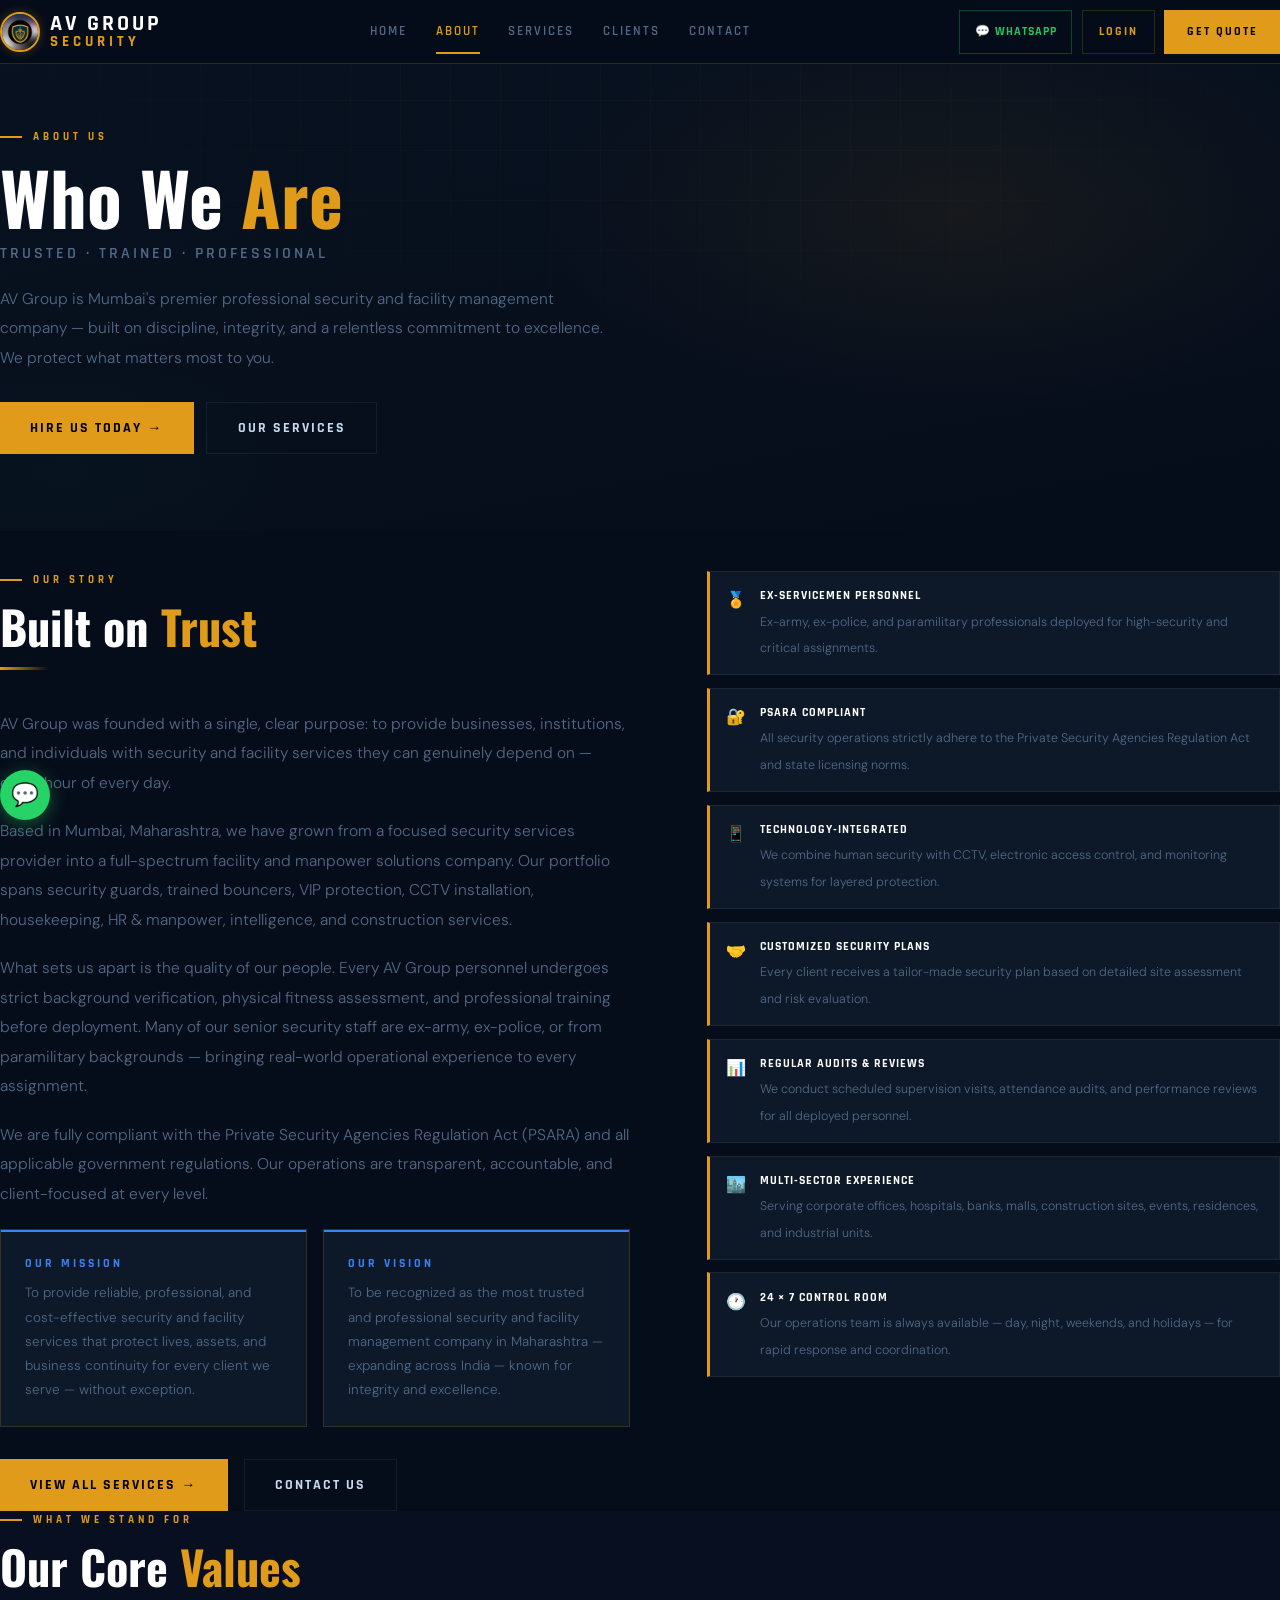
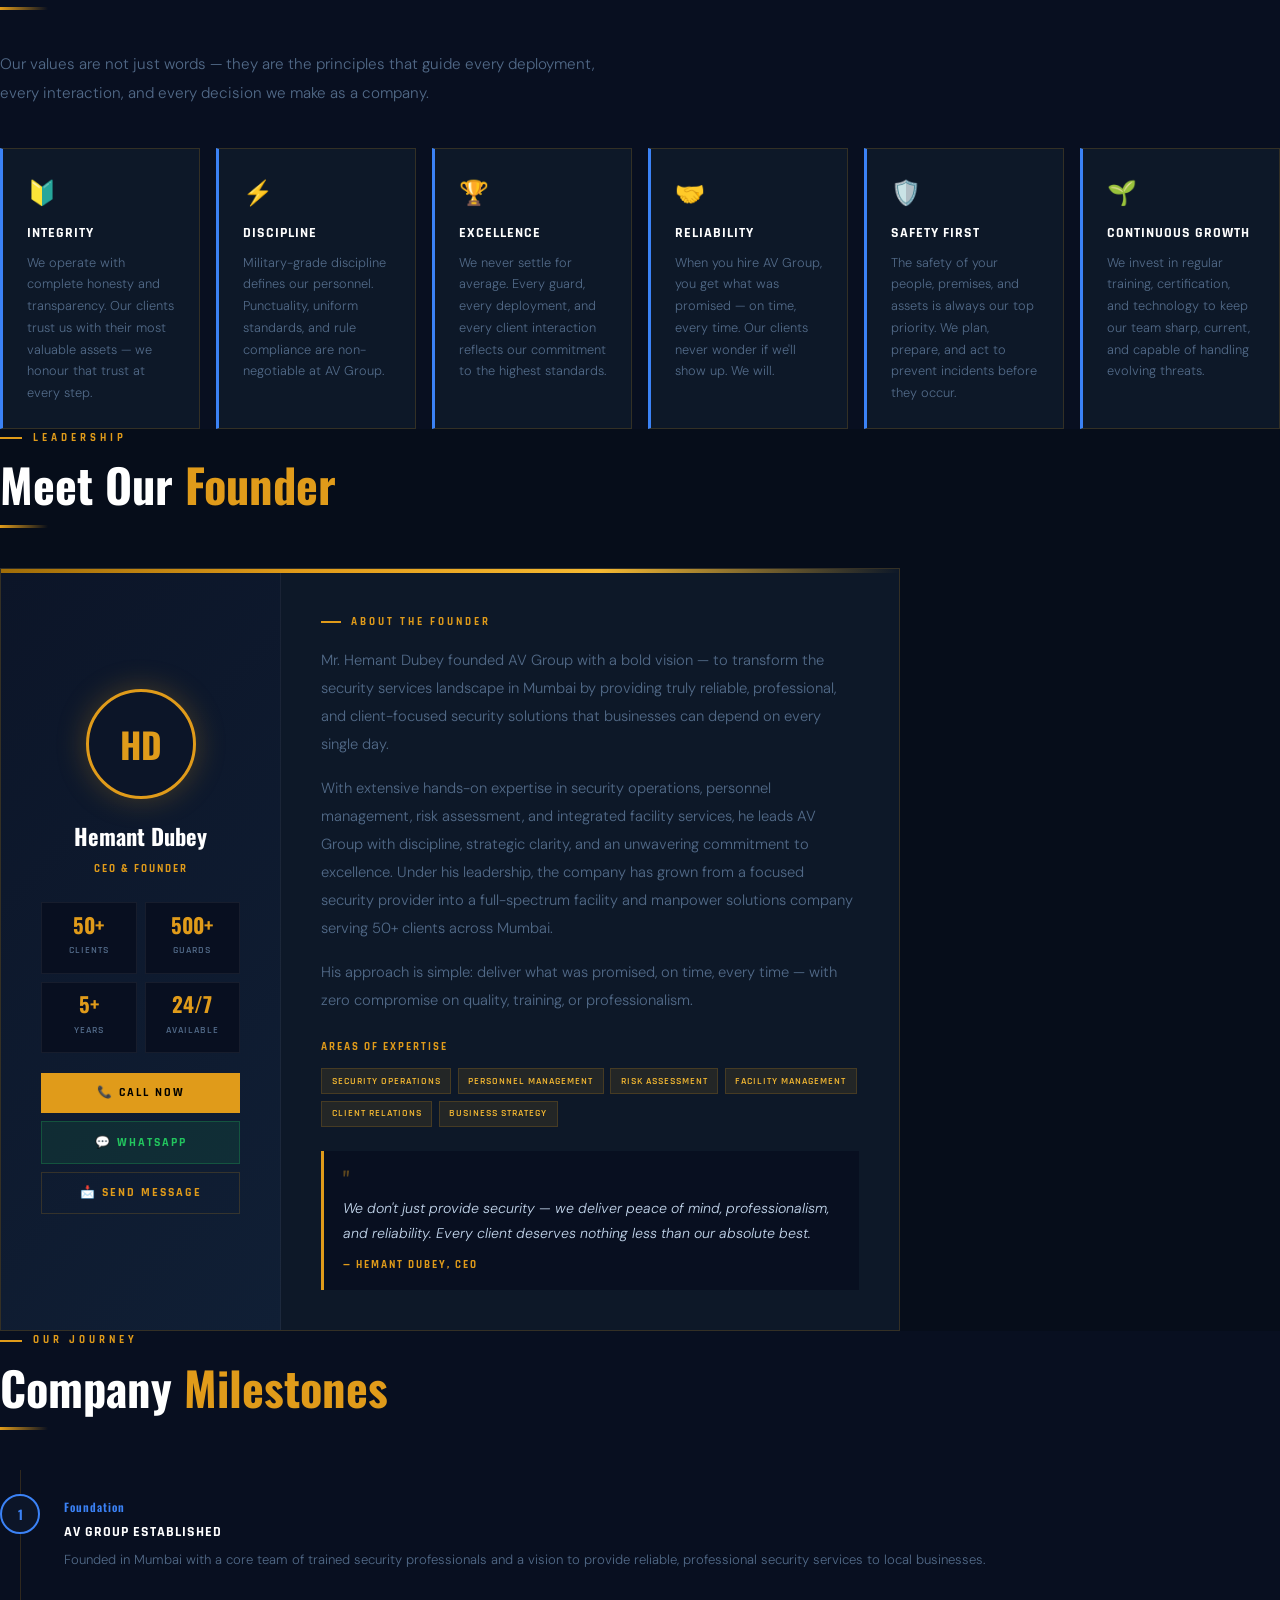
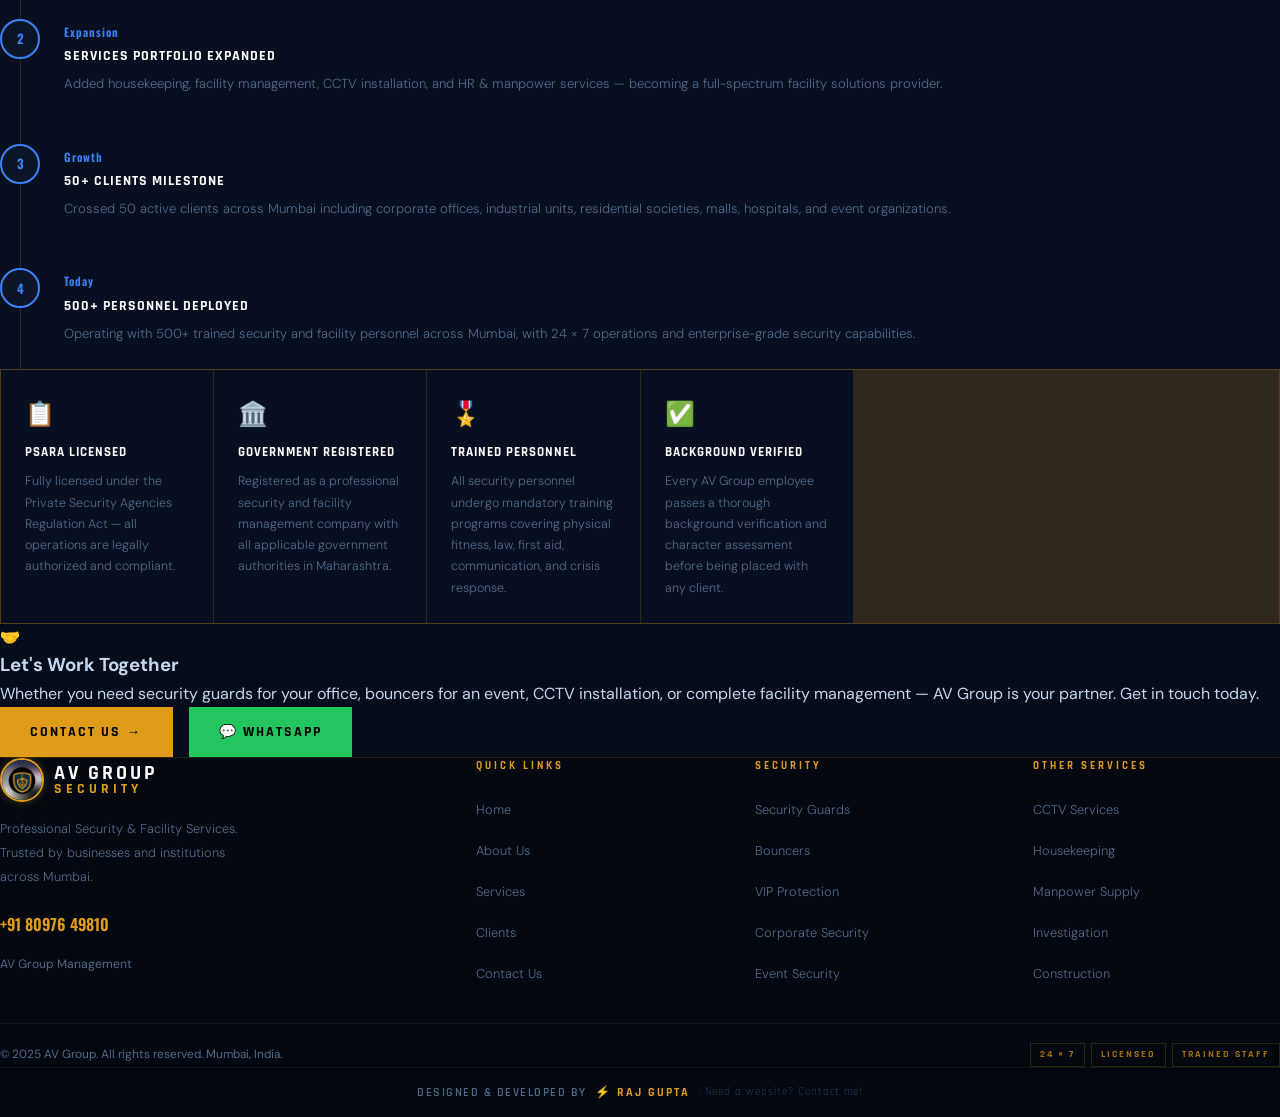
==== commit 42639768: "Add files via upload" ====
--- a/about.html
+++ b/about.html
@@ -312,7 +312,7 @@
 </section>
 
 <footer>
-  <div class="footer-top">
+  <div class="footer-grid">
     <div class="f-brand"><div class="f-logo-wrap"><img src="Logo.jpeg" class="f-logo-img" alt="AV Group Logo"/><div class="f-logo-text">AV GROUP<span>SECURITY</span></div></div><p>Professional Security &amp; Facility Services. Trusted by businesses and institutions across Mumbai.</p><a href="tel:+918097649810" class="f-phone">+91 80976 49810</a><span style="font-size:.76rem;color:var(--muted)">AV Group Management</span></div>
     <div class="f-col"><h5>Quick Links</h5><ul><li><a href="index.html">Home</a></li><li><a href="about.html">About Us</a></li><li><a href="services.html">Services</a></li><li><a href="clients.html">Clients</a></li><li><a href="contact.html">Contact Us</a></li></ul></div>
     <div class="f-col"><h5>Security</h5><ul><li><a href="services.html#panel-sec">Security Guards</a></li><li><a href="services.html#panel-sec">Bouncers</a></li><li><a href="services.html#panel-pro">VIP Protection</a></li><li><a href="services.html#panel-pro">Corporate Security</a></li><li><a href="services.html#panel-pro">Event Security</a></li></ul></div>
--- a/style.css
+++ b/style.css
@@ -188,10 +188,11 @@
 .badge-out{background:rgba(230,57,70,.12);color:var(--red);border:1px solid rgba(230,57,70,.3)}
 
 /* ── FOOTER ── */
-footer{background:#030810;border-top:1px solid var(--border);padding:clamp(2rem,5vw,4rem) max(5vw,calc(var(--sal)+16px)) calc(1.5rem + var(--sab));padding-right:max(5vw,calc(var(--sar)+16px))}
-.footer-grid{display:grid;grid-template-columns:2fr 1fr 1fr 1fr;gap:clamp(1.5rem,3vw,3rem);margin-bottom:2.5rem}
-@media(max-width:900px){.footer-grid{grid-template-columns:1fr 1fr}}
-@media(max-width:480px){.footer-grid{grid-template-columns:1fr}}
+footer{background:#030810;border-top:1px solid var(--border);padding:clamp(2.5rem,5vw,3.5rem) max(4vw,calc(var(--sal)+16px)) calc(1.2rem + var(--sab));padding-right:max(4vw,calc(var(--sar)+16px))}
+.footer-grid{display:grid;grid-template-columns:1.8fr 1fr 1fr 1fr;gap:clamp(1.5rem,2.5vw,2.5rem);margin-bottom:2rem;align-items:start}
+@media(max-width:960px){.footer-grid{grid-template-columns:1fr 1fr;gap:2rem}}
+@media(max-width:520px){.footer-grid{grid-template-columns:1fr 1fr;gap:1.5rem}}
+@media(max-width:380px){.footer-grid{grid-template-columns:1fr}}
 .f-logo-wrap{display:flex;align-items:center;gap:.65rem;margin-bottom:.9rem}
 .f-logo-img{width:44px;height:44px;border-radius:50%;object-fit:cover;border:2px solid var(--gold);box-shadow:0 0 10px var(--gold-glow)}
 .f-logo-text{font-family:'Rajdhani',sans-serif;font-size:1.25rem;font-weight:700;letter-spacing:3px;text-transform:uppercase;color:var(--white);line-height:1}
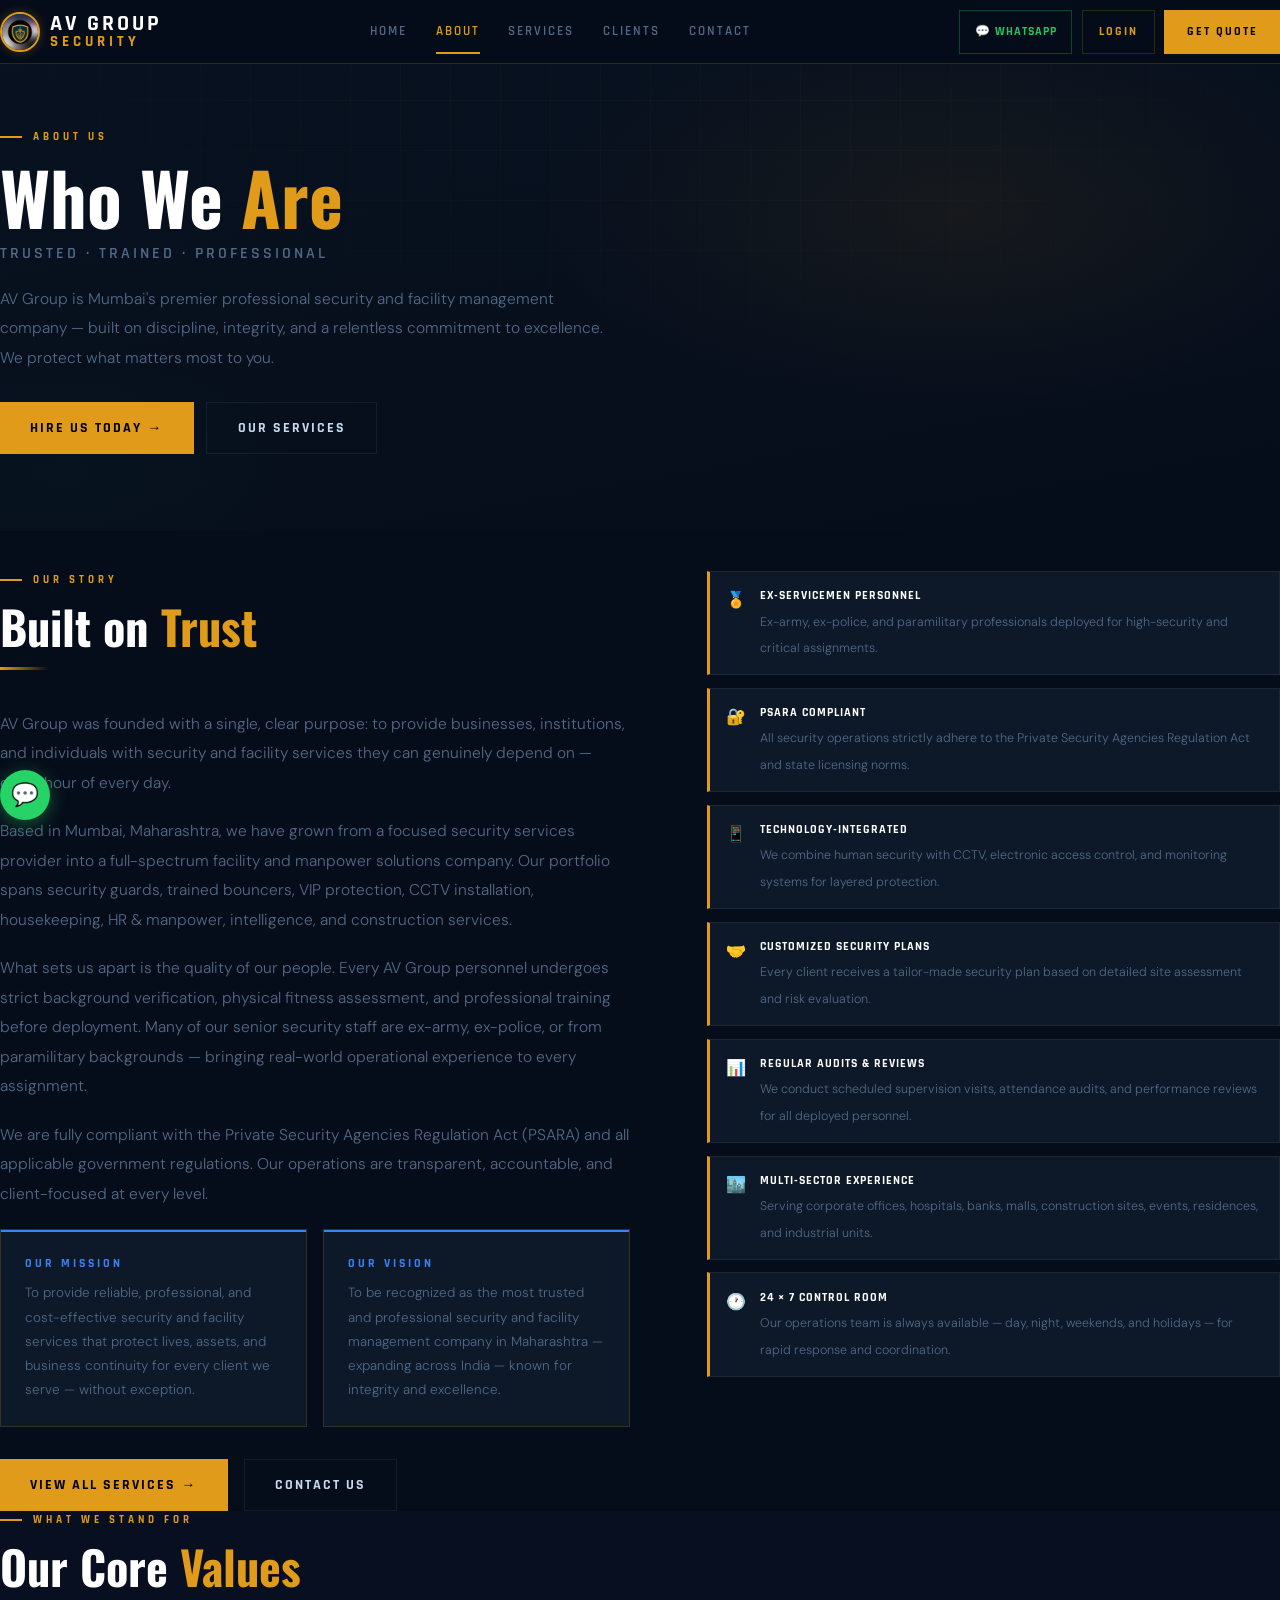
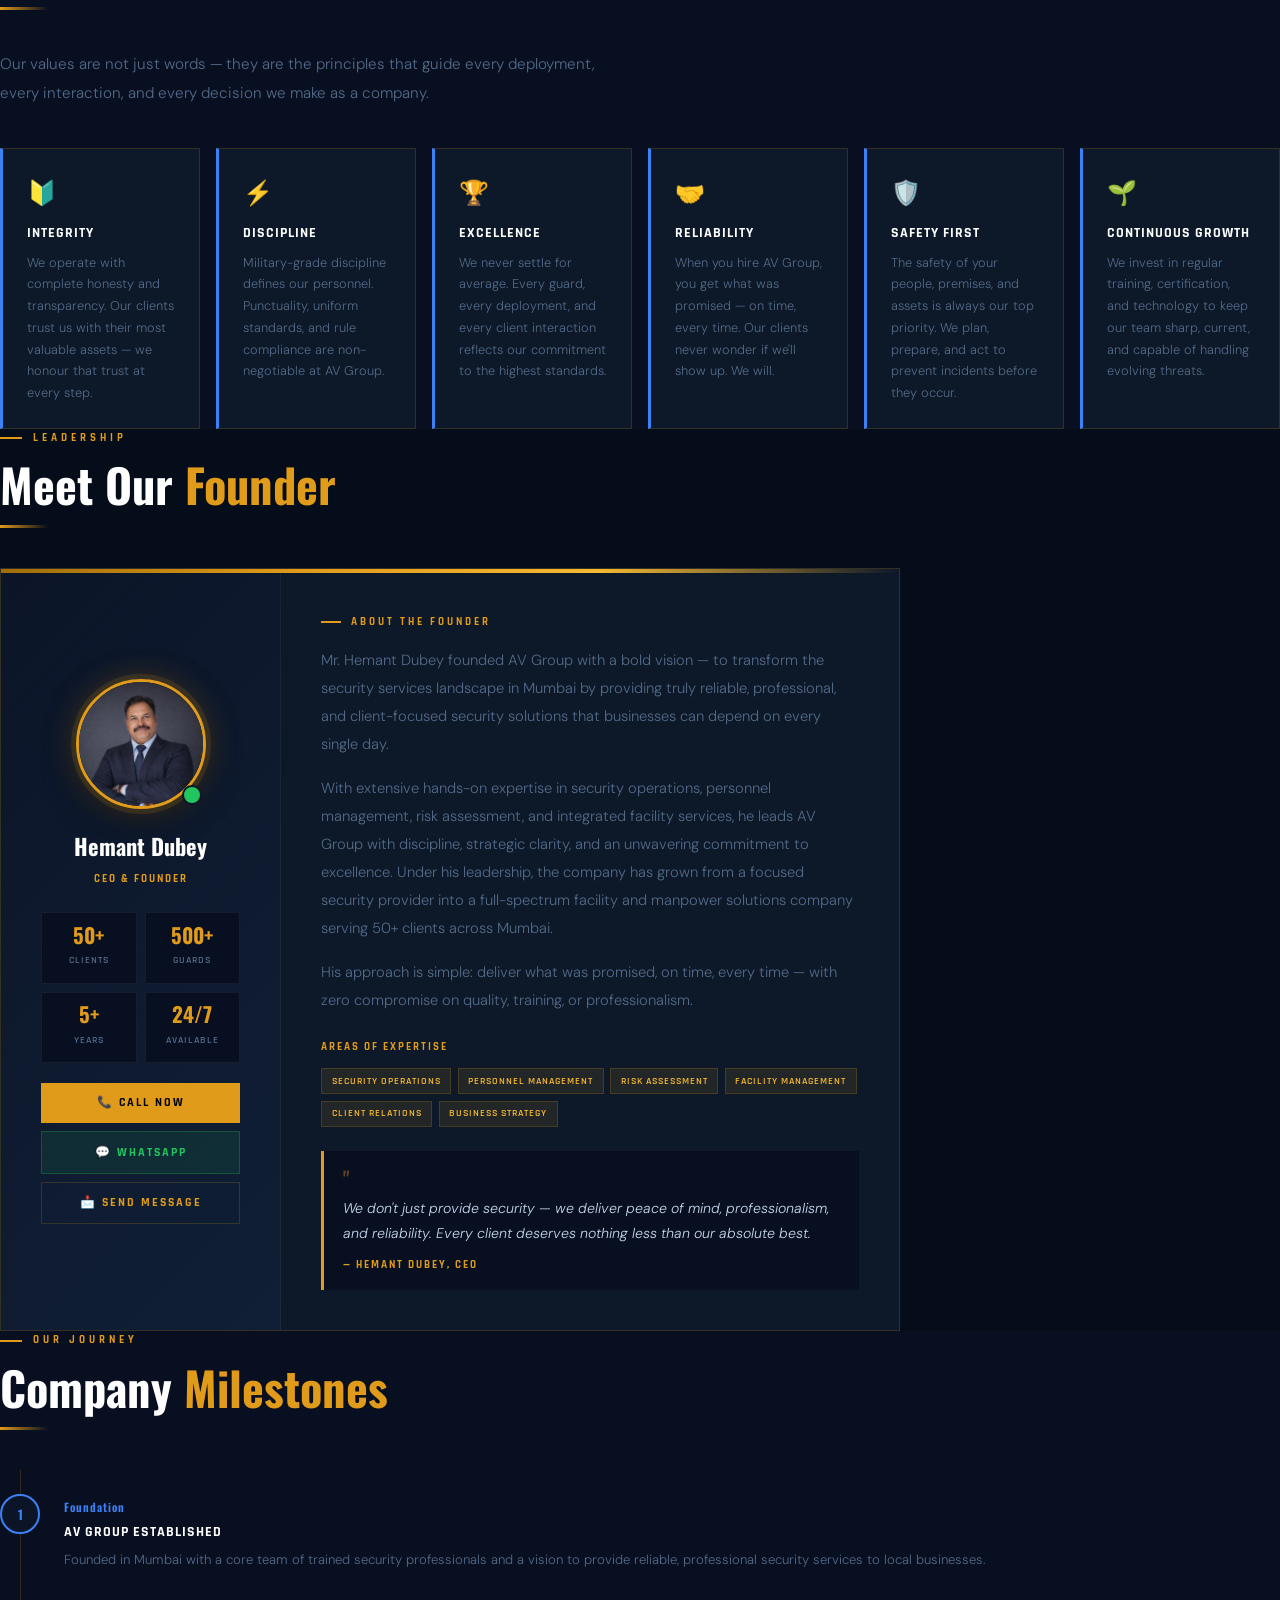
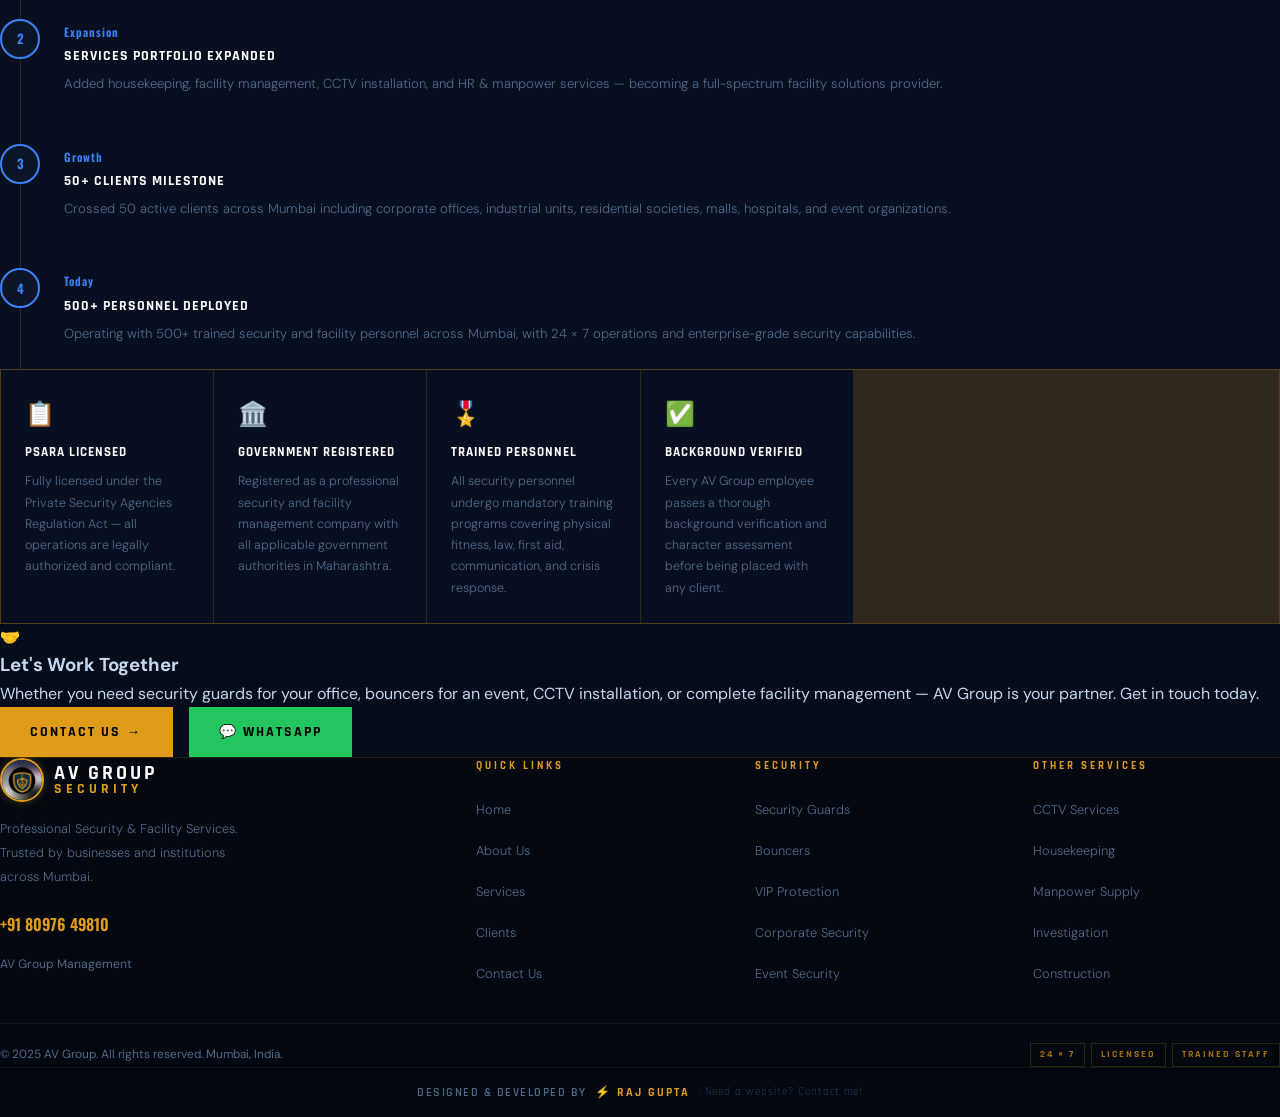
==== commit f027de06: "Add files via upload" ====
--- a/about.html
+++ b/about.html
@@ -172,7 +172,16 @@
 
       <!-- Left: Photo & basic info -->
       <div style="background:linear-gradient(135deg,var(--navy3),var(--card2));border-right:1px solid var(--border2);padding:2.5rem;display:flex;flex-direction:column;align-items:center;justify-content:center;text-align:center">
-        <div style="width:110px;height:110px;border-radius:50%;border:3px solid var(--gold);box-shadow:0 0 30px var(--gold-glow);margin:0 auto 1.2rem;display:flex;align-items:center;justify-content:center;font-family:'Oswald',sans-serif;font-size:2.2rem;font-weight:700;color:var(--gold);background:var(--navy3)" aria-hidden="true">HD</div>
+        <div style="position:relative;width:130px;height:130px;margin:0 auto 1.2rem;flex-shrink:0">
+          <img src="hemant-dubey.png" alt="Hemant Dubey — CEO &amp; Founder, AV Group"
+            style="width:130px;height:130px;border-radius:50%;object-fit:cover;object-position:center top;
+            border:3px solid var(--gold);
+            box-shadow:0 0 0 5px rgba(224,155,26,.12), 0 0 32px var(--gold-glow), 0 8px 32px rgba(0,0,0,.5);
+            display:block;"/>
+          <span style="position:absolute;bottom:4px;right:4px;width:20px;height:20px;border-radius:50%;
+            background:var(--green);border:2px solid var(--navy3);display:block;"
+            title="Available"></span>
+        </div>
         <div style="font-family:'Oswald',sans-serif;font-size:1.4rem;font-weight:700;color:var(--white);margin-bottom:.3rem">Hemant Dubey</div>
         <div style="font-family:'Rajdhani',sans-serif;font-size:.7rem;font-weight:700;letter-spacing:2px;text-transform:uppercase;color:var(--gold);margin-bottom:1.5rem">CEO &amp; Founder</div>
 
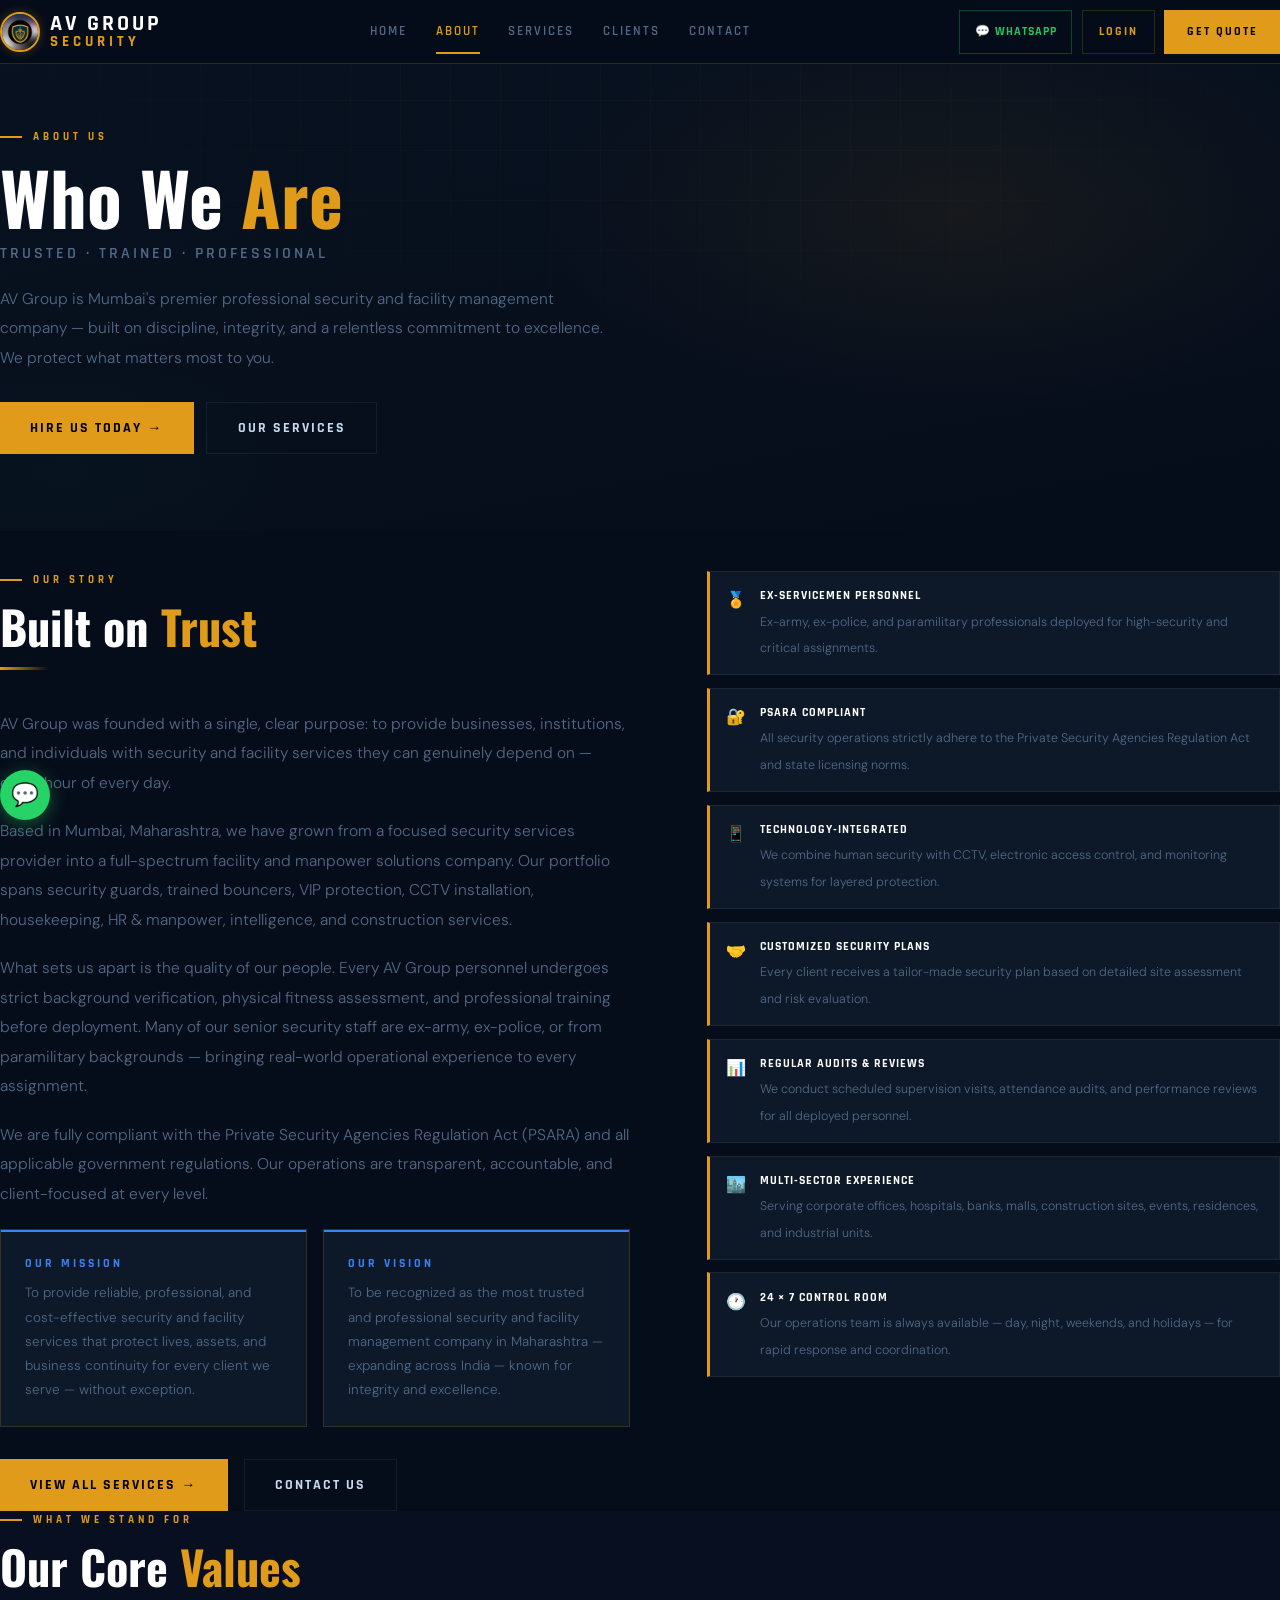
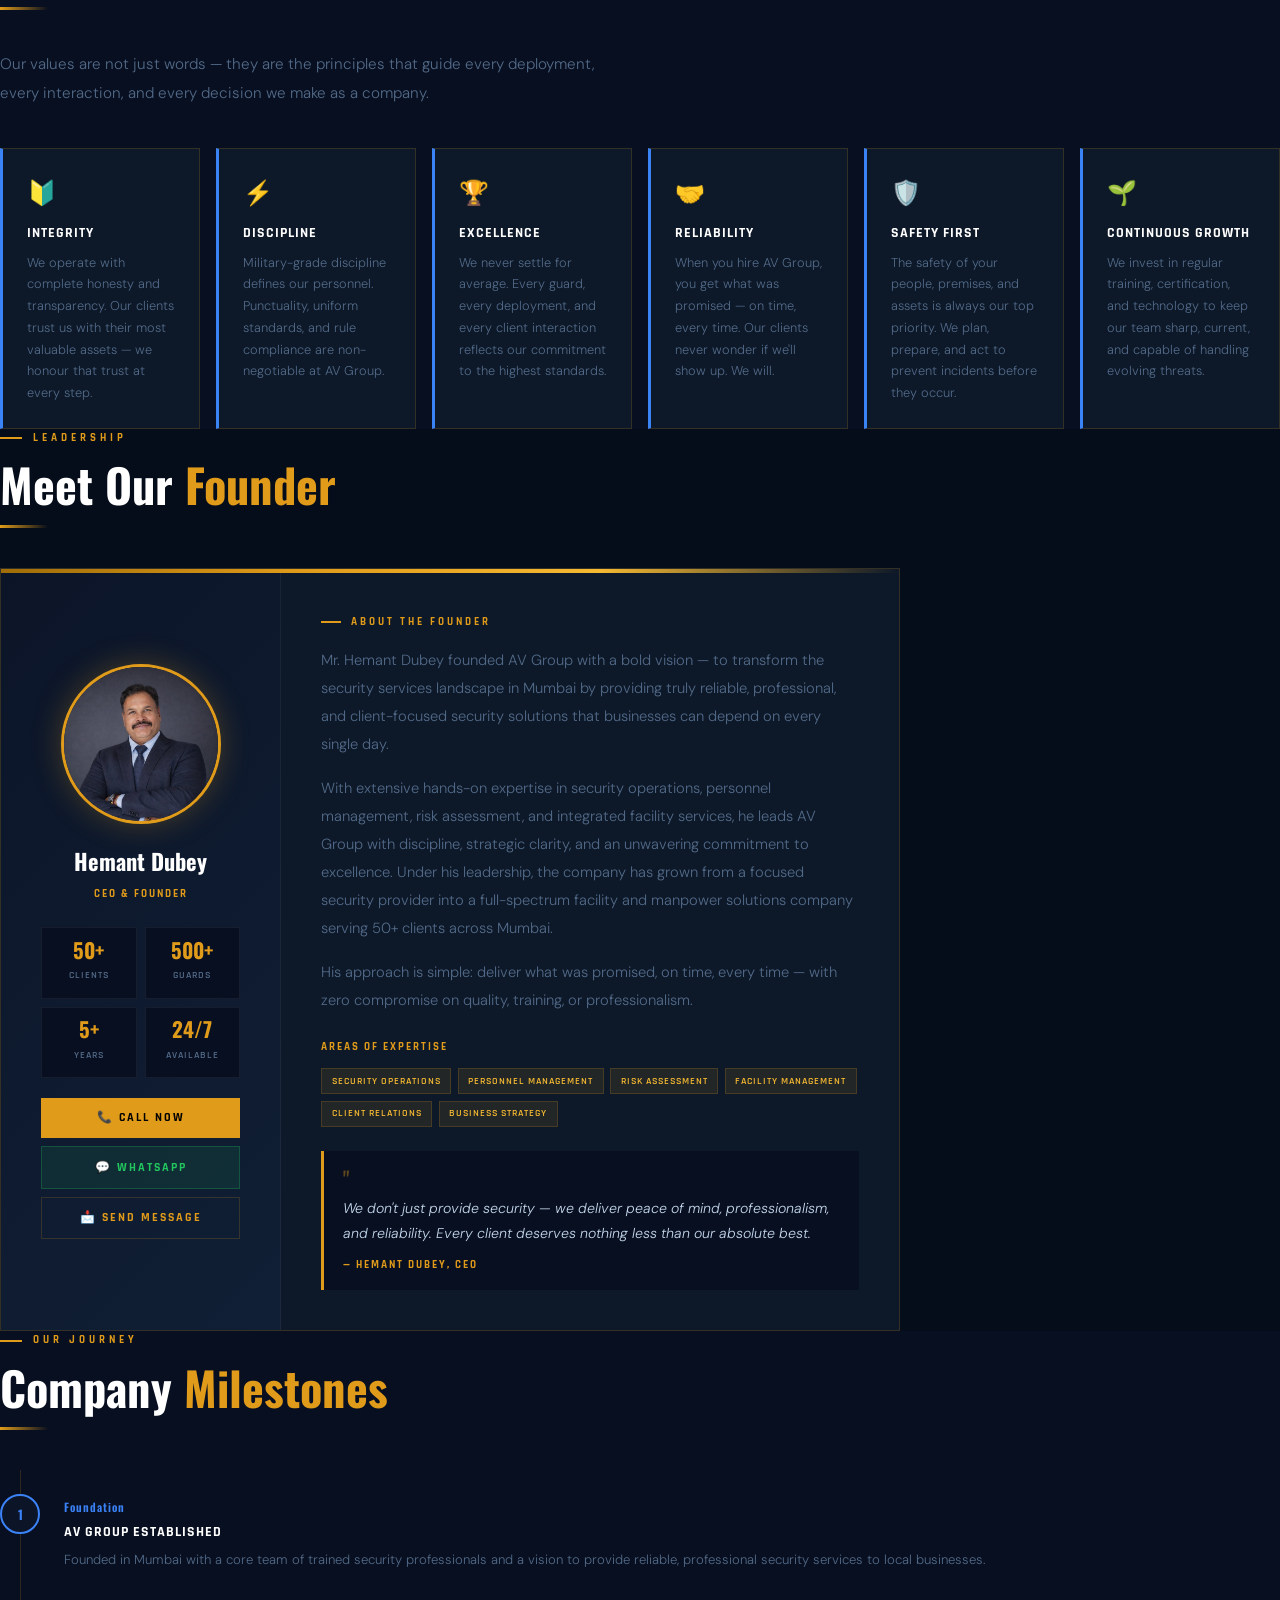
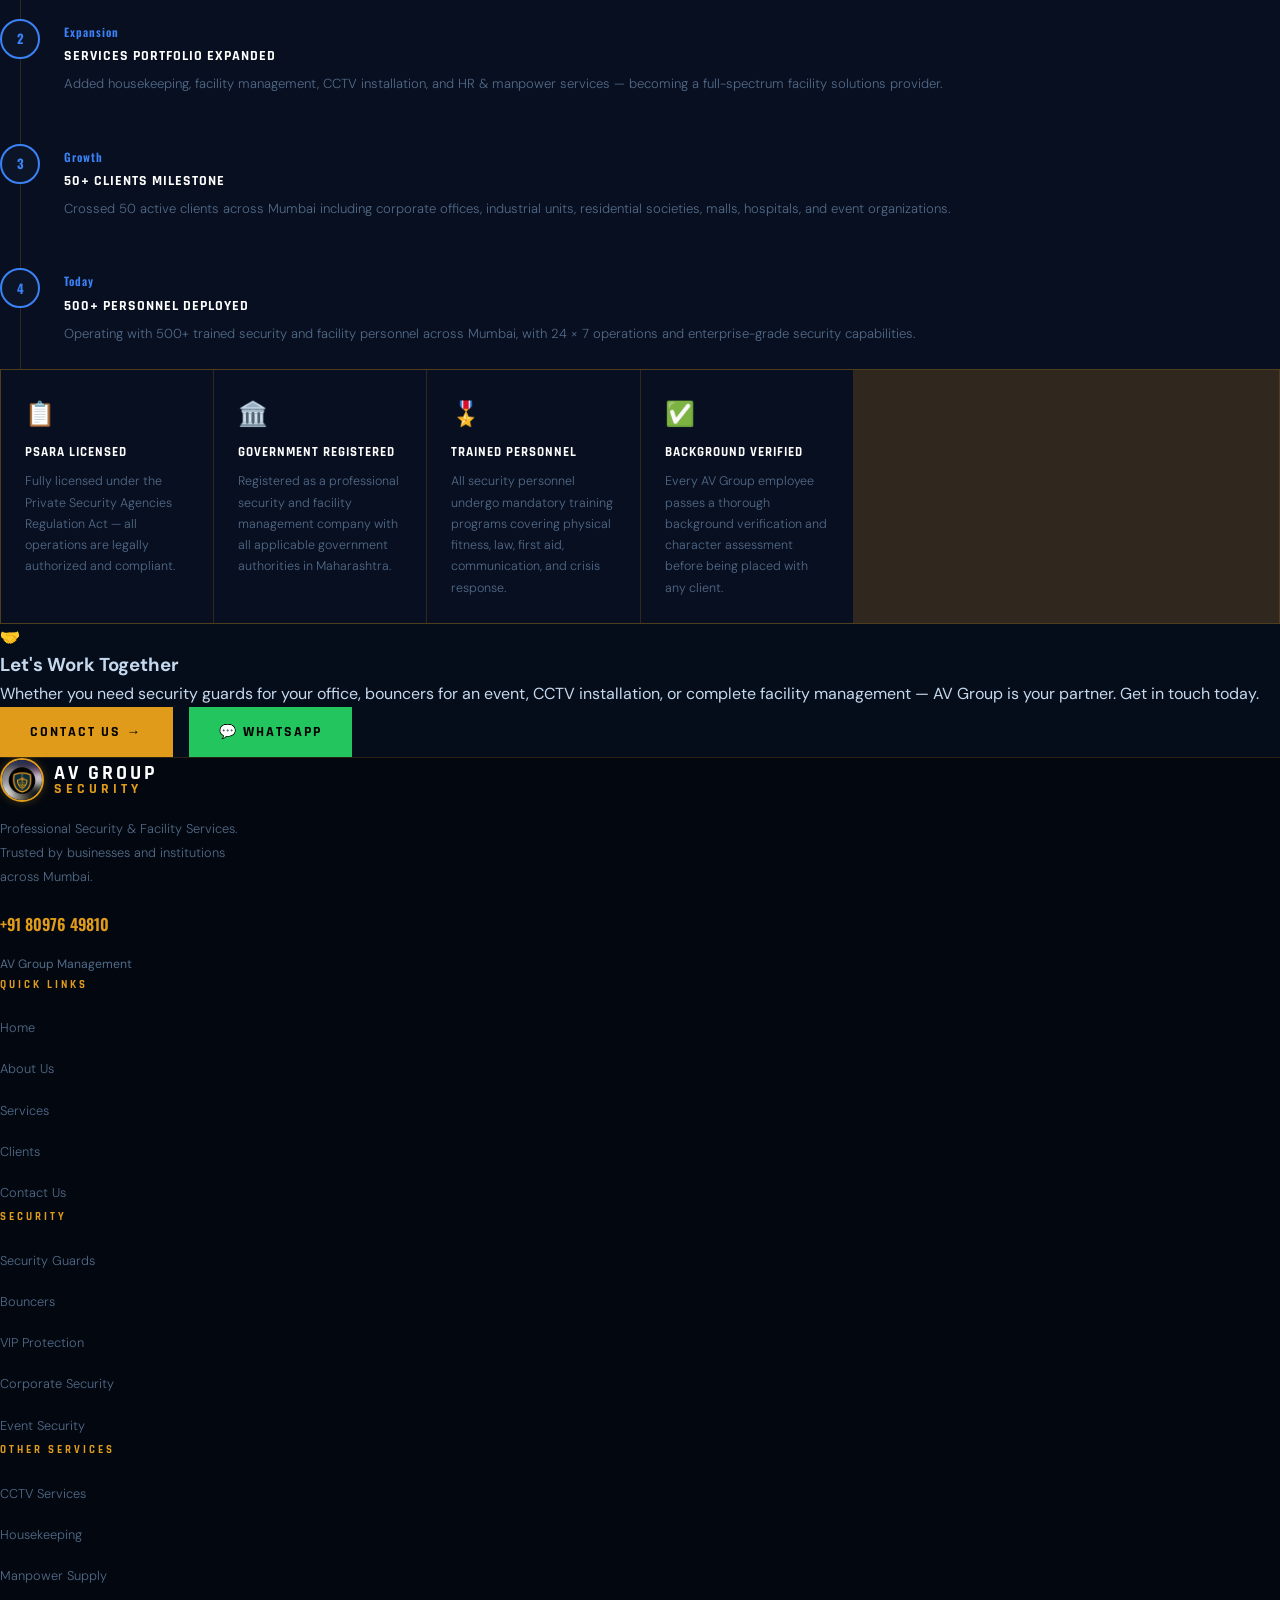
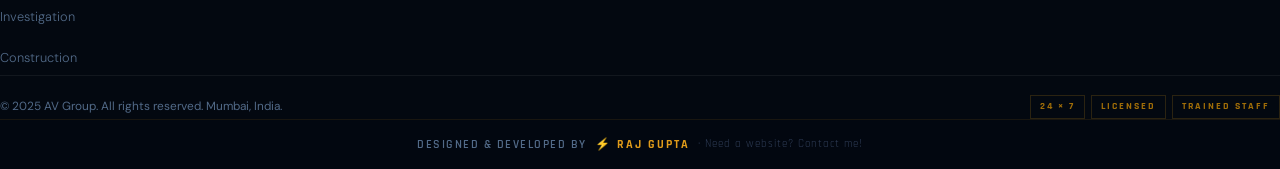
==== commit 4d215bdf: "Add files via upload" ====
--- a/about.html
+++ b/about.html
@@ -172,16 +172,7 @@
 
       <!-- Left: Photo & basic info -->
       <div style="background:linear-gradient(135deg,var(--navy3),var(--card2));border-right:1px solid var(--border2);padding:2.5rem;display:flex;flex-direction:column;align-items:center;justify-content:center;text-align:center">
-        <div style="position:relative;width:130px;height:130px;margin:0 auto 1.2rem;flex-shrink:0">
-          <img src="hemant-dubey.png" alt="Hemant Dubey — CEO &amp; Founder, AV Group"
-            style="width:130px;height:130px;border-radius:50%;object-fit:cover;object-position:center top;
-            border:3px solid var(--gold);
-            box-shadow:0 0 0 5px rgba(224,155,26,.12), 0 0 32px var(--gold-glow), 0 8px 32px rgba(0,0,0,.5);
-            display:block;"/>
-          <span style="position:absolute;bottom:4px;right:4px;width:20px;height:20px;border-radius:50%;
-            background:var(--green);border:2px solid var(--navy3);display:block;"
-            title="Available"></span>
-        </div>
+        <div style="width:160px;height:160px;border-radius:50%;border:3px solid var(--gold);box-shadow:0 0 30px var(--gold-glow);margin:0 auto 1.2rem;overflow:hidden;background:var(--navy3)"><img src="[data-uri]" alt="Hemant Dubey CEO AV Group" style="width:100%;height:100%;object-fit:cover;object-position:top center"/></div>
         <div style="font-family:'Oswald',sans-serif;font-size:1.4rem;font-weight:700;color:var(--white);margin-bottom:.3rem">Hemant Dubey</div>
         <div style="font-family:'Rajdhani',sans-serif;font-size:.7rem;font-weight:700;letter-spacing:2px;text-transform:uppercase;color:var(--gold);margin-bottom:1.5rem">CEO &amp; Founder</div>
 
@@ -321,11 +312,11 @@
 </section>
 
 <footer>
-  <div class="footer-grid">
+  <div class="footer-top">
     <div class="f-brand"><div class="f-logo-wrap"><img src="Logo.jpeg" class="f-logo-img" alt="AV Group Logo"/><div class="f-logo-text">AV GROUP<span>SECURITY</span></div></div><p>Professional Security &amp; Facility Services. Trusted by businesses and institutions across Mumbai.</p><a href="tel:+918097649810" class="f-phone">+91 80976 49810</a><span style="font-size:.76rem;color:var(--muted)">AV Group Management</span></div>
     <div class="f-col"><h5>Quick Links</h5><ul><li><a href="index.html">Home</a></li><li><a href="about.html">About Us</a></li><li><a href="services.html">Services</a></li><li><a href="clients.html">Clients</a></li><li><a href="contact.html">Contact Us</a></li></ul></div>
-    <div class="f-col"><h5>Security</h5><ul><li><a href="services.html#panel-sec">Security Guards</a></li><li><a href="services.html#panel-sec">Bouncers</a></li><li><a href="services.html#panel-pro">VIP Protection</a></li><li><a href="services.html#panel-pro">Corporate Security</a></li><li><a href="services.html#panel-pro">Event Security</a></li></ul></div>
-    <div class="f-col"><h5>Other Services</h5><ul><li><a href="services.html#panel-cctv">CCTV Services</a></li><li><a href="services.html#panel-hk">Housekeeping</a></li><li><a href="services.html#panel-hr">Manpower Supply</a></li><li><a href="services.html#panel-intel">Investigation</a></li><li><a href="services.html#panel-con">Construction</a></li></ul></div>
+    <div class="f-col"><h5>Security</h5><ul><li><a href="services.html">Security Guards</a></li><li><a href="services.html">Bouncers</a></li><li><a href="services.html">VIP Protection</a></li><li><a href="services.html">Corporate Security</a></li><li><a href="services.html">Event Security</a></li></ul></div>
+    <div class="f-col"><h5>Other Services</h5><ul><li><a href="services.html">CCTV Services</a></li><li><a href="services.html">Housekeeping</a></li><li><a href="services.html">Manpower Supply</a></li><li><a href="services.html">Investigation</a></li><li><a href="services.html">Construction</a></li></ul></div>
   </div>
   <div class="footer-bottom"><p>© 2025 AV Group. All rights reserved. Mumbai, India.</p><div class="f-badges"><span class="f-badge">24 × 7</span><span class="f-badge">Licensed</span><span class="f-badge">Trained Staff</span></div></div>
 </footer>
